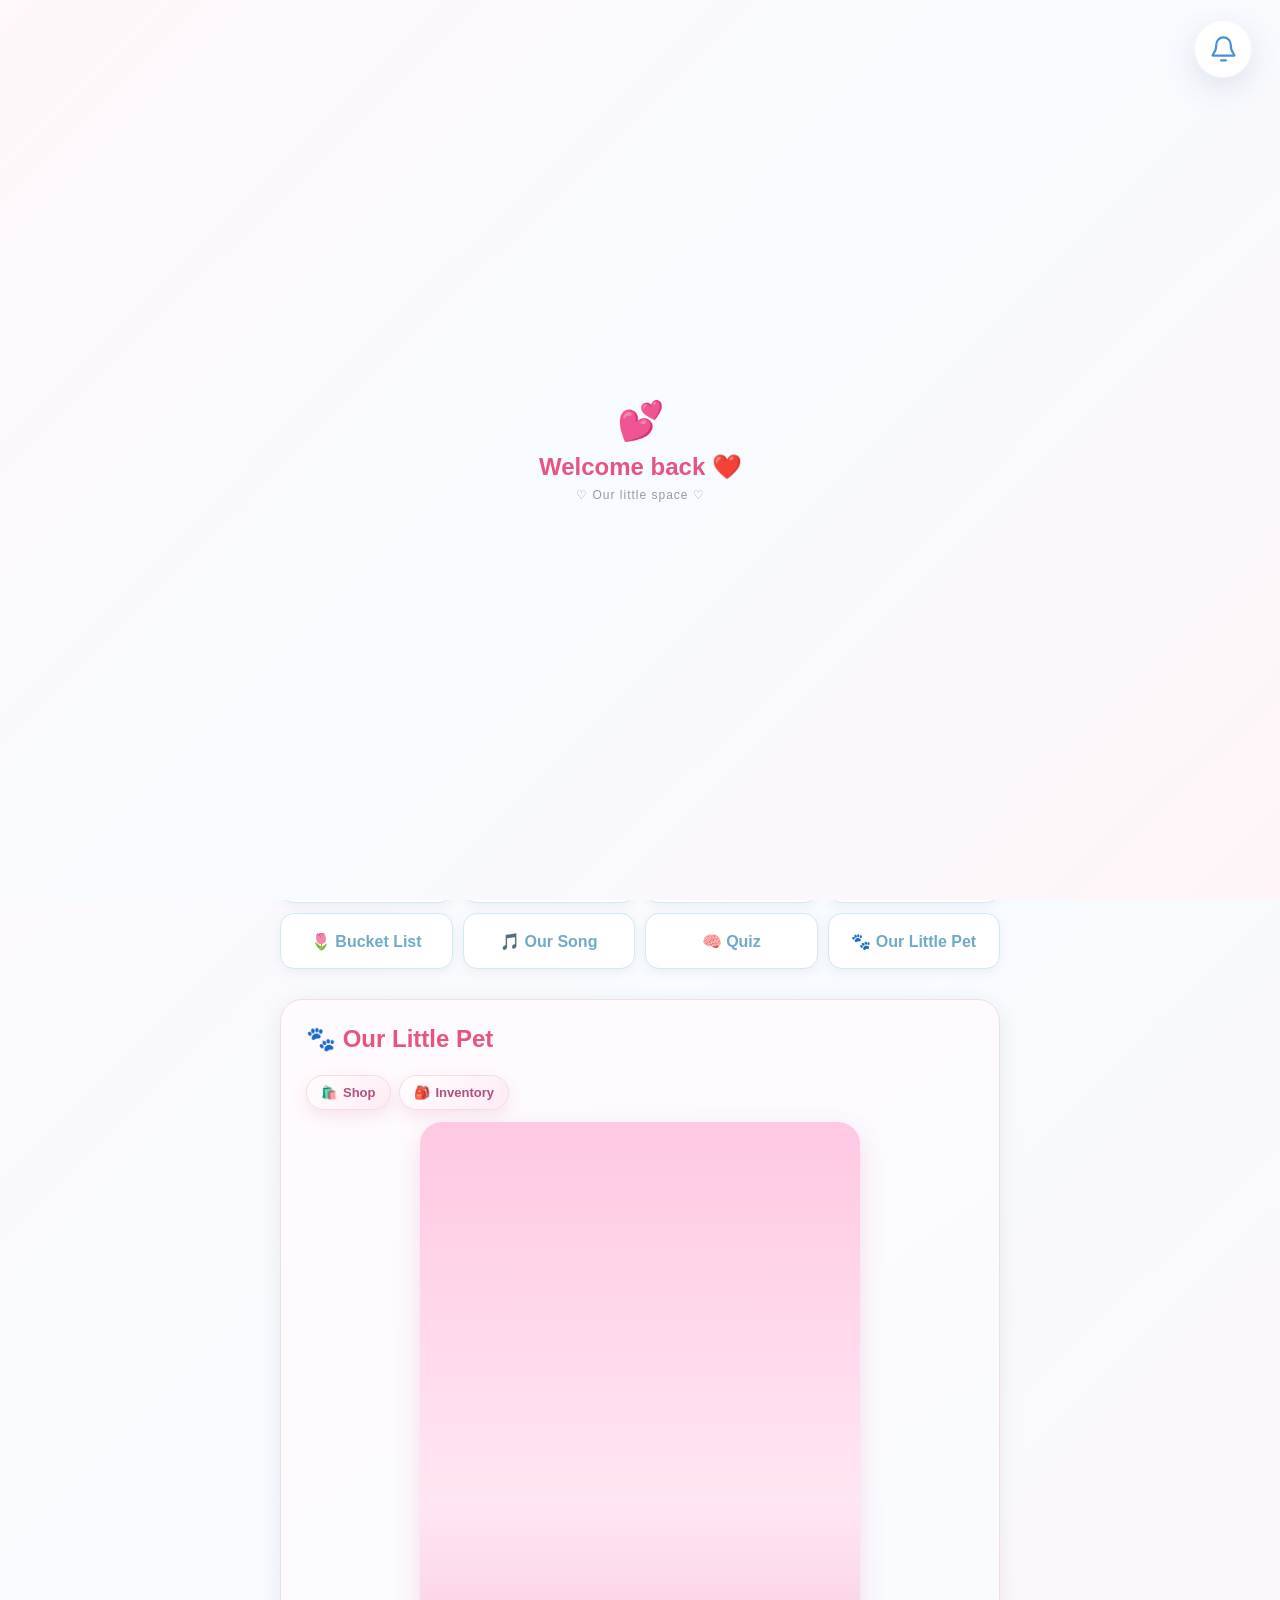
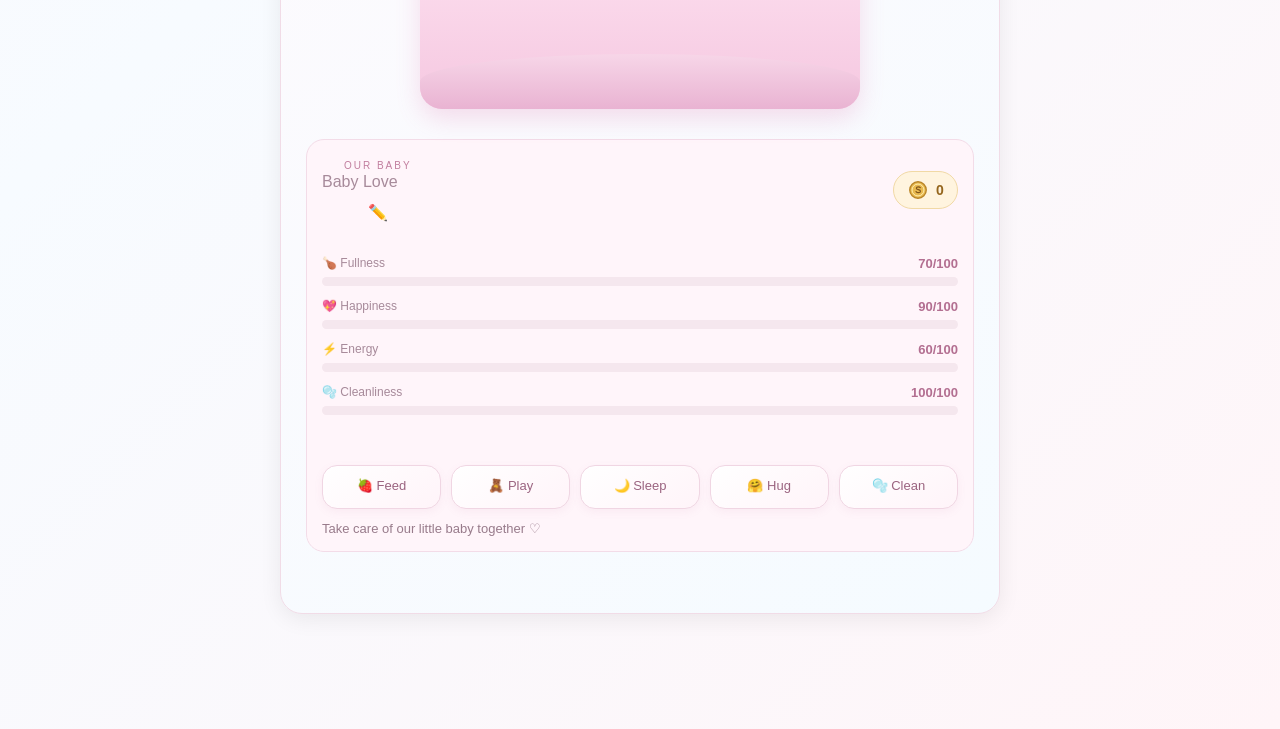
==== index.html @ 90c7ed08 "Update index.html" ====
<!DOCTYPE html>
<html lang="en">

<head>

    <meta charset="UTF-8">

    <meta name="viewport"fv
        
          content="width=device-width, initial-scale=1.0">

    <title>Our Space ❤️</title>

    <link rel="stylesheet" href="style.css">

    <script type="importmap">
{
    "imports": {
        "three": "https://cdn.jsdelivr.net/npm/three@0.160.0/build/three.module.js"
    }
}
</script>




</head>

<body>
    
    <!-- WELCOME ANIMATION -->
<div id="welcomeScreen" class="welcome-screen">
    <div class="welcome-message">
        <div class="welcome-heart">💕</div>
        <div id="welcomeUser">Welcome back ❤️</div>
        <div class="welcome-line">♡ Our little space ♡</div>
    </div>
</div>

    <!-- =========================
     NOTIFICATION
========================= -->

<div class="notification-container">

    <button
        type="button"
        class="notification-button"
        id="notificationBtn"
        onclick="toggleNotification(event)"
        title="Notifications"
        aria-label="Notifications"
    >
       <span class="notification-bell">
    <svg viewBox="0 0 24 24" aria-hidden="true">
        <path d="M18 8a6 6 0 0 0-12 0c0 7-3 7-3 9h18c0-2-3-2-3-9"></path>
        <path d="M10 21h4"></path>
    </svg>
</span>

        <span
            id="notificationBadge"
            class="notification-badge"
            style="display:none;"
        >
            0
        </span>
    </button>

    <div
        id="notificationDropdown"
        class="notification-dropdown"
    >

        <div class="notification-header">

            <div class="notification-header-left">

               <div class="notification-header-icon">
    <svg viewBox="0 0 24 24" aria-hidden="true">
        <path d="M18 8a6 6 0 0 0-12 0c0 7-3 7-3 9h18c0-2-3-2-3-9"></path>
        <path d="M10 21h4"></path>
    </svg>
</div>

                <div>
                    <h4>Notifications</h4>
                    <small id="notificationCount">
                        No unread notifications
                    </small>
                </div>

            </div>

           <button
                type="button"
                class="mark-all-btn"
                onclick="clearFirebaseNotifications(event)"
            >
                Clear messages
            </button>

        </div>

        <div
            id="notificationBody"
            class="notification-body"
        >
            <div class="notification-empty">
                <div class="notification-empty-icon">💕</div>
                <strong>No new notifications</strong>
            </div>
        </div>

    </div>

</div>

<div class="container">

    <!-- =========================
         HERO
    ========================== -->

    <div class="hero" id="home-section">

        <p class="small-title">
            WELCOME TO
        </p>

        <h1>
            💕 Our Space
        </h1>

        <p class="couple-name">
            Zulkarnain 🩵🩷 Nur Hazirah
        </p>

        <p class="since">
            Together since 17 July 2021
        </p>


        <!-- TOGETHER TIME -->

        <div class="together-card">

            <p class="together-title">
                🩵 Together for 🩷
            </p>

            <div class="together-count">

                <div class="together-box">

                    <strong id="togetherYears">
                        0
                    </strong>

                    <span>
                        Years
                    </span>

                </div>


                <div class="together-box">

                    <strong id="togetherDays">
                        0
                    </strong>

                    <span>
                        Days
                    </span>

                </div>

            </div>

        </div>


        <!-- COUNTDOWN -->

        <div class="anniversary">

            <p>
                💕 Next Anniversary
            </p>

            <div id="countdown">

                <div class="countdown-box">

                    <strong id="days">
                        0
                    </strong>

                    <span>
                        Days
                    </span>

                </div>


                <div class="countdown-box">

                    <strong id="hours">
                        0
                    </strong>

                    <span>
                        Hours
                    </span>

                </div>


                <div class="countdown-box">

                    <strong id="minutes">
                        0
                    </strong>

                    <span>
                        Minutes
                    </span>

                </div>


                <div class="countdown-box">

                    <strong id="seconds">
                        0
                    </strong>

                    <span>
                        Seconds
                    </span>

                </div>

            </div>

        </div>

       <!-- BIRTHDAY COUNTDOWN -->
<div class="birthday-countdown">

    <div class="birthday-heading">
        <div class="birthday-decoration">
            💕 ── 💗 ── 💕
        </div>

        <h2>🎂 Birthday Countdown</h2>
        <p>Two special people, two special dates ♡</p>
    </div>


    <!-- NUR HAZIRAH -->
    <div class="birthday-person birthday-hazirah">

        <div class="birthday-decoration-side left">
            💕
        </div>

        <div class="birthday-image">
            <img src="zirah.jpeg" alt="Birthday">
        </div>

        <div class="birthday-info">
            <div class="birthday-name">
                Nur Hazirah
            </div>

            <div class="birthday-date">
                27 February
            </div>

            <div class="birthday-next">
                ───── ✦ Next Birthday ✦ ─────
            </div>
        </div>

        <div class="birthday-count">

            <div class="birthday-box">
                <strong id="hazirahBirthdayDays">0</strong>
                <span>Days</span>
            </div>

            <div class="birthday-box">
                <strong id="hazirahBirthdayHours">0</strong>
                <span>Hours</span>
            </div>

            <div class="birthday-box">
                <strong id="hazirahBirthdayMinutes">0</strong>
                <span>Minutes</span>
            </div>

            <div class="birthday-box">
                <strong id="hazirahBirthdaySeconds">0</strong>
                <span>Seconds</span>
            </div>

        </div>

        <div class="birthday-decoration-side right">
            💕
        </div>

    </div>


    <!-- ZULKARNAIN -->
    <div class="birthday-person birthday-zulkarnain">

        <div class="birthday-decoration-side left">
            💙
        </div>

        <div class="birthday-image">
            <img src="zul.jpeg" alt="Birthday">
        </div>

        <div class="birthday-info">
            <div class="birthday-name">
                Zulkarnain
            </div>

            <div class="birthday-date">
                9 September
            </div>

            <div class="birthday-next">
                ───── ✦ Next Birthday ✦ ─────
            </div>
        </div>

        <div class="birthday-count">

            <div class="birthday-box">
                <strong id="zulkarnainBirthdayDays">0</strong>
                <span>Days</span>
            </div>

            <div class="birthday-box">
                <strong id="zulkarnainBirthdayHours">0</strong>
                <span>Hours</span>
            </div>

            <div class="birthday-box">
                <strong id="zulkarnainBirthdayMinutes">0</strong>
                <span>Minutes</span>
            </div>

            <div class="birthday-box">
                <strong id="zulkarnainBirthdaySeconds">0</strong>
                <span>Seconds</span>
            </div>

        </div>

        <div class="birthday-decoration-side right">
            💙
        </div>

    </div>

</div>

<!-- =========================
     LOGOUT
========================== -->
<div class="logout-area">
    <button type="button" class="logout-btn" onclick="logout()">
        🚪 Logout
    </button>
</div>
        <!-- =========================
     SECTION MENU
========================== -->

<div class="section-navigation">

    <button type="button" onclick="showSection('notes-section')">
        📝 Notes
    </button>

    <button type="button" onclick="showSection('gallery-section')">
        📸 Gallery
    </button>

    <button type="button" onclick="showSection('calendar-section')">
        📅 Our Calendar
    </button>

    <button type="button" onclick="showSection('messages-section')">
        💬 Secret
    </button>

    <button type="button" onclick="showSection('bucket-section')">
        🌷 Bucket List
    </button>

    <button type="button" onclick="showSection('song-section')">
        🎵 Our Song
    </button>

    <button type="button" onclick="showSection('quiz-section')">
        🧠 Quiz
    </button>

    
<button type="button" onclick="showSection('pet-section')">
    🐾 Our Little Pet
</button>


</div>

<!-- =========================
     BIRTHDAY SURPRISE MODAL
========================== -->
<div id="birthdaySurpriseModal" class="birthday-surprise-modal" aria-hidden="true">
    <div class="birthday-surprise-overlay" onclick="closeBirthdaySurprise()"></div>

    <div class="birthday-surprise-card">
        <button class="birthday-surprise-close" onclick="closeBirthdaySurprise()">✕</button>

        <div class="surprise-confetti" aria-hidden="true">
            🎉 💕 ✨ 🎂 ✨ 💕 🎉
        </div>

        <div id="surpriseEmoji" class="surprise-emoji">🎂</div>
        <div id="surpriseSmallText" class="surprise-small-text">A little surprise just for you ♡</div>
        <h2 id="surpriseTitle">Happy Birthday! ❤️</h2>
        <img id="surpriseImage" class="surprise-image" src="" alt="Birthday surprise">
        <p id="surpriseMessage" class="surprise-message"></p>

        <div class="surprise-divider">♡ ───────── ♡</div>

        <p id="surpriseEnding" class="surprise-ending">With love, from Our Space 🩷🩵</p>

        <button class="surprise-close-btn" onclick="closeBirthdaySurprise()">💗 Keep this moment</button>
    </div>
</div>
    <!-- =========================
         NOTES
    ========================== -->

    <section id="notes-section">

        <div class="section-card">

            <h2>
                📝 Our Notes
            </h2>

            <p class="notes-subtitle">
                Little thoughts, reminders, and sweet messages for us ❤️
            </p>

            <div id="notes"></div>


            <div class="note-form">

                <input
                    type="text"
                    id="title"
                    placeholder="Note title..."
                >


                <textarea
                    id="content"
                    placeholder="Write something..."
                ></textarea>


                <button
                    onclick="addNote()"
                >
                    💌 Add Note
                </button>

            </div>

        </div>

    </section>


    <!-- =========================
         GALLERY
    ========================== -->

    <section id="gallery-section">

        <div class="section-card gallery-section-card">

            <div class="gallery-heading">

                <div>

                    <h2>
                        📸 Our Gallery
                    </h2>

                    <p>
                        Little moments that belong to us 🩷🩵
                    </p>

                </div>


                <div class="gallery-heart">
                    🩷
                </div>

            </div>


            <!-- UPLOAD -->

            <div class="upload-card">

                <div class="upload-icon">
                    📷
                </div>


                <div class="upload-text">

                    <h3>
                        Add a new memory
                    </h3>

                    <p>
                        Keep your favourite moments here ❤️
                    </p>

                </div>


                <input
                    type="file"
                    id="imageInput"
                    accept="image/*"
                >


                <input
                    type="text"
                    id="caption"
                    placeholder="Write a caption for this memory..."
                    maxlength="200"
                >


                <button
                    onclick="uploadImage()"
                    class="upload-btn"
                >
                    📸 Add to Our Gallery
                </button>

            </div>


            <!-- GALLERY -->

            <div id="gallery">

                <p class="gallery-loading">
                    Loading our memories... 💕
                </p>

            </div>

        </div>

    </section>


    <!-- =========================
         LIGHTBOX
    ========================== -->

    <div id="lightbox" class="lightbox">

        <div
            class="lightbox-overlay"
            onclick="closeLightbox()"
        >
        </div>


        <div class="lightbox-content">

            <button
                class="lightbox-close"
                onclick="closeLightbox()"
            >
                ✕
            </button>


            <img
                id="lightboxImage"
                src=""
                alt="Memory"
            >


            <div class="lightbox-info">

                <h3 id="lightboxCaption">
                    Our Memory ❤️
                </h3>

                <p id="lightboxDate">
                </p>

            </div>

        </div>

    </div>


    <!-- =========================
         OUR CALENDAR
    ========================== -->

    <section id="calendar-section">

        <div class="section-card calendar-section-card">

            <div class="calendar-heading">
                <div>
                    <h2>📅 Our Calendar</h2>
                    <p>Our special dates and little moments together 🩷🩵</p>
                </div>
                <div class="calendar-heart">💕</div>
            </div>

            <div class="calendar-top">
                <button type="button" class="calendar-nav-btn" onclick="changeCalendarMonth(-1)">‹</button>
                <div>
                    <h3 id="calendarMonthTitle">Month Year</h3>
                    <button type="button" class="calendar-today-btn" onclick="goToCalendarToday()">Today</button>
                </div>
                <button type="button" class="calendar-nav-btn" onclick="changeCalendarMonth(1)">›</button>
            </div>

            <div class="calendar-weekdays">
                <div>Sun</div>
                <div>Mon</div>
                <div>Tue</div>
                <div>Wed</div>
                <div>Thu</div>
                <div>Fri</div>
                <div>Sat</div>
            </div>

            <div id="calendarGrid" class="calendar-grid">
                <p class="calendar-loading">Loading our calendar... 💕</p>
            </div>

            <div class="calendar-legend">
                <span>💗 Special date</span>
                <span>🎂 Birthday</span>
                <span>💕 Our moment</span>
            </div>

            <div class="calendar-form">
                <div class="calendar-form-title">✨ Add a special date</div>

                <input type="date" id="calendarDate">

                <input
                    type="text"
                    id="calendarTitle"
                    placeholder="Event title..."
                    maxlength="100"
                >

                <textarea
                    id="calendarDescription"
                    placeholder="Write something about this day..."
                    maxlength="500"
                ></textarea>

                <select id="calendarIcon">
                    <option value="❤️">❤️ Love</option>
                    <option value="💕">💕 Special</option>
                    <option value="🥰">🥰 Cute</option>
                    <option value="📸">📸 Photo</option>
                    <option value="🎂">🎂 Birthday</option>
                    <option value="🎉">🎉 Celebration</option>
                    <option value="✈️">✈️ Travel</option>
                    <option value="💍">💍 Milestone</option>
                </select>

                <button
                    type="button"
                    class="calendar-add-btn"
                    onclick="addCalendarEvent()"
                >
                    + Add to Our Calendar 💗
                </button>
            </div>

            <div id="calendarEvents" class="calendar-events">
                <p class="calendar-loading">Loading our special dates... 💕</p>
            </div>

        </div>

    </section>

    <!-- =========================
     BUCKET LIST
========================= -->

<section id="bucket-section">

    <div class="section-card bucket-section-card">

        <div class="bucket-heading">

            <div>
                <h2>🌷 Our Bucket List</h2>

                <p>
                    Things we want to do together 🩷🩵
                </p>
            </div>

            <div class="bucket-heart">
                🌷
            </div>

        </div>


        <!-- PROGRESS -->

        <div class="bucket-progress-card">

            <div class="bucket-progress-top">

                <span>
                    💕 Our little dreams
                </span>

                <strong id="bucketProgressText">
                    0 / 0 completed
                </strong>

            </div>

            <div class="bucket-progress">

                <div
                    id="bucketProgressBar"
                    class="bucket-progress-bar"
                ></div>

            </div>

        </div>


        <!-- ADD BUCKET -->

        <div class="bucket-form">

            <input
                type="text"
                id="bucketTitle"
                placeholder="What do we want to do together? 💕"
                maxlength="150"
            >

            <button
                type="button"
                class="bucket-add-btn"
                onclick="addBucketItem()"
            >
                + Add to Our Bucket List 🌷
            </button>

        </div>


        <!-- BUCKET ITEMS -->

        <div id="bucketList">

            <p class="bucket-loading">
                Loading our dreams... 💕
            </p>

        </div>

    </div>

</section>

    <!-- =========================
     OUR SONG
========================= -->

<section id="song-section">

    <div class="section-card song-section-card">

        <div class="song-heading">

            <div>
                <h2>🎵 Our Song</h2>

                <p>
                    The soundtrack of us 🩷🩵
                </p>
            </div>

            <div class="song-heart">
                🎵
            </div>

        </div>


        <!-- ADD SONG -->

        <div class="song-form">

            <input
                type="text"
                id="songTitle"
                placeholder="Song title..."
                maxlength="100"
            >

            <input
                type="text"
                id="songArtist"
                placeholder="Artist..."
                maxlength="100"
            >

            <input
                type="text"
                id="songURL"
                placeholder="Paste YouTube link here..."
            >

            <button
                type="button"
                class="song-add-btn"
                onclick="addOurSong()"
            >
                + Add to Our Songs 🎵
            </button>

        </div>


        <!-- SONG LIST -->

        <div id="songList">

            <p class="song-loading">
                Loading our songs... 🎵💕
            </p>

        </div>

    </div>

</section>

        <!-- =========================
     HOW WELL DO YOU KNOW YOUR PARTNER?
========================== -->

<section id="quiz-section">
    <div class="section-card quiz-section-card">
        <div class="quiz-heading">
            <div>
                <h2>🧠 How Well Do You Know Your Partner?</h2>
                <p>Let’s see how well you know each other 💗</p>
            </div>
            <div class="quiz-heart">💕</div>
        </div>
        <div id="quizContent">
            <div class="quiz-intro">
                <div class="quiz-big-emoji">🧠💗</div>
                <h3>How well do you know your partner?</h3>
                <p id="quizPartnerText">Let’s see how well you know them. 🥹</p>
                <button type="button" id="setAnswersBtn" onclick="startQuizSetup()">📝 Set My Questions</button>
                <button type="button" id="startQuizBtn" onclick="startQuiz()">🎮 Start Quiz</button>
                <button type="button" id="quizHistoryBtn" onclick="showQuizHistory()">📖 Quiz History</button>
            </div>
        </div>
    </div>
</section>

<!-- =========================
         SECRET MESSAGE
    ========================== -->

    <section id="messages-section">

        <div class="section-card message-section-card">

            <h2>
                💬 Secret Messages
            </h2>


            <p class="message-subtitle">
                A little place just for us ❤️
            </p>
            
            <div id="partnerOnlineStatus" class="partner-online-status">
            <span class="offline-dot"></span> Offline
        </div>


            <div id="secretMessages">

                <p class="loading-message">
                    Loading messages... 💕
                </p>

            </div>




            <div class="message-form">

                <textarea
                    id="secretMessage"
                    placeholder="Write a secret message for your love... ❤️"
                    maxlength="1000"
                ></textarea>


                <button
                    id="sendMessageBtn"
                    onclick="sendSecretMessage()"
                >
                    💌 Send Message
                </button>

            </div>

        </div>

    </section>

        <!-- OUR LITTLE PET 🐾 -->
<section id="pet-section">
    <div class="section-card pet-section-card">

        <div class="pet-heading">
            <div>
                <h2>🐾 Our Little Pet</h2>
            </div>
          <div class="pet-heading-actions">
    <button type="button" class="pet-inv-open" onclick="openPetShop()">
        🛍️ <span>Shop</span>
    </button>
    <button type="button" class="pet-inv-open" onclick="openPetInventory()">
        🎒 <span>Inventory</span>
    </button>
</div>

        

<div class="pet-room-3d">

    <canvas id="pet3DCanvas"></canvas>

   <div id="petSpeech" class="pet-speech"></div>

    <div class="pet-room-floor"></div>

</div>

        <div class="pet-name-row">
            <div>
                <small>OUR BABY</small>
               <div class="pet-name-edit">
    <span id="petNameDisplay">Baby Love</span>
   <button
    type="button"
    onclick="window.renameOurPet()"
    class="pet-edit-btn"
>
    ✏️
</button>
</div>
            </div>

          <div class="pet-coins">

    <span class="pet-coin-icon">
        <svg viewBox="0 0 24 24" aria-hidden="true">
            <circle cx="12" cy="12" r="9"
                fill="#E8B94F" stroke="#B98528"
                stroke-width="1.5"/>
            <circle cx="12" cy="12" r="6.5"
                fill="none" stroke="#FFF1B8"
                stroke-width="1"/>
            <path d="M14.5 9.5c-.5-.7-1.2-1-2.3-1-1.2 0-2 .6-2 1.5 0 2.3 4.5 1 4.5 3.3 0 .9-.9 1.6-2.2 1.6-1 0-2-.4-2.6-1.2"
                fill="none" stroke="#80551B"
                stroke-width="1.3"
                stroke-linecap="round"/>
        </svg>
    </span>

    <strong id="petCoinsDisplay">0</strong>

</div>

        <div class="pet-stats">

            <div class="pet-stat">
                <div>
                    <span>🍗 Fullness</span>
                    <strong id="petHungerText">70/100</strong>
                </div>
                <div class="pet-stat-track">
                    <div id="petHungerBar"
                         class="pet-stat-fill hunger-fill"></div>
                </div>
            </div>

            <div class="pet-stat">
                <div>
                    <span>💖 Happiness</span>
                    <strong id="petHappinessText">90/100</strong>
                </div>
                <div class="pet-stat-track">
                    <div id="petHappinessBar"
                         class="pet-stat-fill happiness-fill"></div>
                </div>
            </div>

            <div class="pet-stat">
                <div>
                    <span>⚡ Energy</span>
                    <strong id="petEnergyText">60/100</strong>
                </div>
                <div class="pet-stat-track">
                    <div id="petEnergyBar"
                         class="pet-stat-fill energy-fill"></div>
                </div>
            </div>

                        <div class="pet-stat">
                <div>
                    <span>🫧 Cleanliness</span>
                    <strong id="petCleanText">100/100</strong>
                </div>
                <div class="pet-stat-track">
                    <div id="petCleanBar"
                         class="pet-stat-fill cleanliness-fill"></div>
                </div>
            </div>

        </div>

        <div class="pet-actions">
            <button onclick="interactWithPet('feed')">
                🍓 Feed
            </button>

            <button onclick="interactWithPet('play')">
                🧸 Play
            </button>

            <button onclick="interactWithPet('sleep')">
                🌙 Sleep
            </button>

            <button onclick="interactWithPet('hug')">
                🤗 Hug
            </button>

            <button onclick="interactWithPet('clean')">
                🫧 Clean
            </button>
        </div>

        <p id="petActionMessage" class="pet-action-message">
            Take care of our little baby together ♡
        </p>

        <!-- PET SHOP + INVENTORY -->
       <section class="pet-store" id="petShopSection" aria-labelledby="petStoreTitle">
    <button type="button" class="pet-inv-close" onclick="closePetShop()" aria-label="Close">✕</button>
            <div class="pet-store-hero">
                <div class="pet-store-kicker">A LITTLE TREAT FOR OUR LITTLE FRIEND</div>
                <div class="pet-store-title-row">
                    <div>
                        <h3 id="petStoreTitle">🛍️ Pet Shop</h3>
                        <p>Choose something cute for our baby ♡</p>
                    </div>
                    <div class="pet-store-wallet" aria-label="Available coins">
                        <span>🪙</span>
                        <strong id="petShopCoins">0</strong>
                        <small>COINS</small>
                    </div>
                </div>
            </div>

            <div class="pet-shop-tabs" role="group" aria-label="Filter pet shop items">
                                <button type="button" class="pet-shop-tab" data-pet-filter="care" onclick="filterPetShop('care', this)">🧼 Care</button>
                <button type="button" class="pet-shop-tab active" data-pet-filter="all" onclick="filterPetShop('all', this)">All items</button>
                <button type="button" class="pet-shop-tab" data-pet-filter="food" onclick="filterPetShop('food', this)">🍓 Food</button>
                <button type="button" class="pet-shop-tab" data-pet-filter="toys" onclick="filterPetShop('toys', this)">🧸 Toys</button>
                <button type="button" class="pet-shop-tab" data-pet-filter="accessories" onclick="filterPetShop('accessories', this)">🎀 Extras</button>
            </div>

            <div class="pet-shop-grid" id="petShopGrid">
                <article class="pet-shop-item" data-category="food">
                    <span class="pet-shop-emoji">🍓</span>
                    <strong>Strawberry Snack</strong>
                    <small>A sweet little snack</small>
                    <span class="pet-item-price">🪙 20</span>
                    <button type="button" onclick="buyPetItem('snack')">Buy</button>
                </article>
                <article class="pet-shop-item" data-category="food">
                    <span class="pet-shop-emoji">🥛</span>
                    <strong>Fresh Milk</strong>
                    <small>A refreshing little drink</small>
                    <span class="pet-item-price">🪙 30</span>
                    <button type="button" onclick="buyPetItem('milk')">Buy</button>
                </article>
                <article class="pet-shop-item" data-category="toys">
                    <span class="pet-shop-emoji">🧸</span>
                    <strong>Teddy Bear</strong>
                    <small>A cuddly little friend</small>
                    <span class="pet-item-price">🪙 50</span>
                    <button type="button" onclick="buyPetItem('teddy')">Buy</button>
                </article>
                <article class="pet-shop-item" data-category="toys">
                    <span class="pet-shop-emoji">⚽</span>
                    <strong>Play Ball</strong>
                    <small>Let's play together!</small>
                    <span class="pet-item-price">🪙 30</span>
                    <button type="button" onclick="buyPetItem('ball')">Buy</button>
                </article>
                <article class="pet-shop-item" data-category="accessories">
                    <span class="pet-shop-emoji">🎀</span>
                    <strong>Pretty Bow</strong>
                    <small>A cute little accessory</small>
                    <span class="pet-item-price">🪙 75</span>
                    <button type="button" onclick="buyPetItem('bow')">Buy</button>
                </article>
                <article class="pet-shop-item" data-category="accessories">
                    <span class="pet-shop-emoji">👑</span>
                    <strong>Little Crown</strong>
                    <small>Our tiny royal baby</small>
                    <span class="pet-item-price">🪙 120</span>
                    <button type="button" onclick="buyPetItem('crown')">Buy</button>
                </article>
                    <article class="pet-shop-item" data-category="care">
                    <span class="pet-shop-emoji">🧼</span>
                    <strong>Bubble Soap</strong>
                    <small>For a squeaky clean bath</small>
                    <span class="pet-item-price">🪙 25</span>
                    <button type="button" onclick="buyPetItem('soap')">Buy</button>
                </article>
            </div>

            <div class="pet-inv-modal" id="petInvModal" onclick="if(event.target===this)closePetInventory()">
    <div class="pet-inv-dialog" role="dialog" aria-modal="true" aria-labelledby="petInvTitle">
        <button type="button" class="pet-inv-close" onclick="closePetInventory()" aria-label="Close">✕</button>

        <div class="pet-inventory-heading">
            <div>
                <h3 id="petInvTitle">🎒 Our Inventory</h3>
                <span>All the little things we own</span>
            </div>
            <span class="pet-inventory-bag">♡ Shared bag</span>
        </div>

        <div id="petInventoryList" class="pet-inventory-list">
            <p class="pet-inventory-empty">Your bag is empty. Visit the Pet Shop! ♡</p>
        </div>
    </div>
</div>
        </section>

    </div>
</section>

</div>


<!-- =========================
     SUPABASE
========================= -->

<script src="https://cdn.jsdelivr.net/npm/@supabase/supabase-js@2"></script>


<script>

const AUTH_SUPABASE_URL =
    "https://ognpydprqxxwjdnophxq.supabase.co";


const AUTH_SUPABASE_KEY =
    "eyJhbGciOiJIUzI1NiIsInR5cCI6IkpXVCJ9.eyJpc3MiOiJzdXBhYmFzZSIsInJlZiI6Im9nbnB5ZHBycXh4d2pkbm9waHhxIiwicm9sZSI6ImFub24iLCJpYXQiOjE3ODcyOTM3NzIsImV4cCI6MjEwMjg2OTc3Mn0.GEboyNWovkJ7U9zXAWtzcQ7iddISbQuoLSirBJfFkrM";


const authClient =
    window.supabase.createClient(
        AUTH_SUPABASE_URL,
        AUTH_SUPABASE_KEY
    );


async function checkLogin() {

    const {
        data,
        error
    } =
        await authClient.auth.getSession();


    if (
        error ||
        !data.session
    ) {

        window.location.href =
            "login.html";

        return;

    }


    const session =
        data.session;


    console.log(
        "Logged in user:",
        session.user
    );


    const savedUsername =
        localStorage.getItem(
            "ourSpaceUsername"
        );


    const welcomeUser =
        document.getElementById(
            "welcomeUser"
        );


    if (
    welcomeUser &&
    savedUsername
) {

    welcomeUser.textContent =
        "Welcome back, " +
        savedUsername +
        " ❤️";

    const welcomeScreen =
        document.getElementById(
            "welcomeScreen"
        );

    if (welcomeScreen) {

        setTimeout(() => {

            welcomeScreen.classList.add(
                "hide"
            );

        }, 1800);

    }

}

}


checkLogin();


async function logout() {

    const {
        error
    } =
        await authClient.auth.signOut();


    if (error) {

        alert(
            "Unable to logout. Please try again."
        );

        return;

    }


    localStorage.removeItem(
        "ourSpaceUsername"
    );


    window.location.href =
        "login.html";

}

</script>

   <!-- =========================
     FIREBASE
========================== -->

<!-- Firebase Compat SDK -->
<script src="https://www.gstatic.com/firebasejs/10.12.2/firebase-app-compat.js"></script>
<script src="https://www.gstatic.com/firebasejs/10.12.2/firebase-firestore-compat.js"></script>

<script>
    const firebaseConfig = {
        apiKey: "AIzaSyCJjqBOQlNx5qu2PsauYIZgz2Hh5t4KiYQ",
        authDomain: "our-space-67a1a.firebaseapp.com",
        projectId: "our-space-67a1a",
        storageBucket: "our-space-67a1a.firebasestorage.app",
        messagingSenderId: "383573186785",
        appId: "1:383573186785:web:33909f360ba714f10d7fa0",
        measurementId: "G-KKLVZGNZQC"
    };

    try {

        if (!firebase.apps.length) {
            firebase.initializeApp(firebaseConfig);
        }

        const db = firebase.firestore();
        window.firestoreDB = db;

        window.firebaseApp =
            firebase.app();

        /*
         * Wrapper Firebase untuk script.js
         * Supaya script.js boleh guna fungsi
         * modular-style tanpa tukar code lain.
         */
        window.firebaseFns = {

            collection:
                function(db, collectionName) {
                    return db.collection(
                        collectionName
                    );
                },

            addDoc:
                function(collectionRef, data) {
                    return collectionRef.add(
                        data
                    );
                },

            getDocs:
                function(queryRef) {
                    return queryRef.get();
                },

            doc:
                function(db, collectionName, docId) {
                    return db
                        .collection(collectionName)
                        .doc(docId);
                },

            updateDoc:
                function(docRef, data) {
                    return docRef.update(
                        data
                    );
                },

            onSnapshot:
                function(queryRef, callback) {
                    return queryRef.onSnapshot(
                        callback
                    );
                },

            serverTimestamp:
                function() {
                    return firebase.firestore
                        .FieldValue
                        .serverTimestamp();
                }

        };

        console.log(
            "Firebase connected successfully ❤️"
        );

    } catch (error) {

        console.error(
            "Firebase initialization error:",
            error
        );

    }
</script>

<!-- Main JavaScript -->
<script src="./script.js"></script>

<script type="module">
import * as THREE from "three";

import { GLTFLoader } from
"https://cdn.jsdelivr.net/npm/three@0.160.0/examples/jsm/loaders/GLTFLoader.js";

const canvas = document.getElementById("pet3DCanvas");

const scene = new THREE.Scene();
scene.background = new THREE.Color("#ffd9ec");

// Start with a safe aspect ratio because this section is hidden on page load.
const camera = new THREE.PerspectiveCamera(
    50,
    1,
    0.1,
    100
);

camera.position.set(0, 2, 5);

const renderer = new THREE.WebGLRenderer({
    canvas: canvas,
    antialias: true,
    alpha: true
});

// The pet section starts hidden, so use a safe initial drawing size.
// resizePet3D() will set the real size as soon as the section is shown.
renderer.setPixelRatio(Math.min(window.devicePixelRatio, 2));
renderer.setSize(1, 1, false);

scene.add(
    new THREE.HemisphereLight(0xffffff, 0xffb6d9, 3)
);

const mainLight = new THREE.DirectionalLight(0xffffff, 3);
mainLight.position.set(3, 5, 5);
scene.add(mainLight);


/* =========================
   🩷 OUR LITTLE PASTEL ROOM
========================= */

// Materials
const pinkWall = new THREE.MeshStandardMaterial({
    color: "#e89abb",
    roughness: 0.9
});

const creamFloor = new THREE.MeshStandardMaterial({
    color: "#f5dfc5",
    roughness: 0.9
});

const whiteMaterial = new THREE.MeshStandardMaterial({
    color: "#fff4e6",
    roughness: 0.8
});

const pinkMaterial = new THREE.MeshStandardMaterial({
    color: "#e879a9",
    roughness: 0.8
});

const woodMaterial = new THREE.MeshStandardMaterial({
    color: "#b98255",
    roughness: 0.8
});

// Helper function
function createRoomBox(
    width,
    height,
    depth,
    material,
    x,
    y,
    z
) {
    const geometry = new THREE.BoxGeometry(
        width,
        height,
        depth
    );

    const object = new THREE.Mesh(
        geometry,
        material
    );

    object.position.set(x, y, z);
    scene.add(object);

    return object;
}

// FLOOR
const roomFloor = new THREE.Mesh(
    new THREE.PlaneGeometry(10, 10),
    creamFloor
);

roomFloor.rotation.x = -Math.PI / 2;
roomFloor.position.y = -0.5;
scene.add(roomFloor);

// BACK WALL
createRoomBox(
    10, 5, 0.2,
    pinkWall,
    0, 2, -2.5
);

// LEFT WALL
createRoomBox(
    0.2, 5, 10,
    pinkWall,
    -5, 2, 2.5
);

// RIGHT WALL
createRoomBox(
    0.2, 5, 10,
    pinkWall,
    5, 2, 2.5
);

    const windowFrameMaterial = new THREE.MeshStandardMaterial({
    color: "#ffb3d4",
    roughness: 0.8
});
    
// WINDOW FRAME
createRoomBox(
    2.4, 1.8, 0.15,
    whiteMaterial,
    0, 2.6, -2.35
);

// WINDOW GLASS
const windowGlass = new THREE.Mesh(
    new THREE.PlaneGeometry(2.1, 1.5),
    new THREE.MeshStandardMaterial({
        color: "#6fb8e8",
        emissive: "#3f9ad6",
        emissiveIntensity: 0.1
    })
);

windowGlass.position.set(0, 2.6, -2.25);
scene.add(windowGlass);

// WINDOW CROSS
createRoomBox(
    0.08, 1.5, 0.05,
    whiteMaterial,
    0, 2.6, -2.2
);

createRoomBox(
    2.1, 0.08, 0.05,
    whiteMaterial,
    0, 2.6, -2.2
);

    // WINDOW CROSS
createRoomBox(
    0.08, 1.5, 0.05,
    windowFrameMaterial,   // ← tukar sini
    0, 2.6, -2.2
);

createRoomBox(
    2.1, 0.08, 0.05,
    windowFrameMaterial,   // ← tukar sini
    0, 2.6, -2.2
);

// CURTAINS
createRoomBox(
    0.35, 2.2, 0.2,
    pinkMaterial,
    -1.35, 2.5, -2.1
);

createRoomBox(
    0.35, 2.2, 0.2,
    pinkMaterial,
    1.35, 2.5, -2.1
);
    
const bedMaterial = new THREE.MeshStandardMaterial({
    color: "#c78ba9",
    roughness: 0.8
});
    
// BED
createRoomBox(
    2.4, 0.35, 1.8,
    bedMaterial,
    2.5, -0.1, -1
);

// BED LEGS
createRoomBox(
    0.2, 0.5, 0.2,
    woodMaterial,
    1.5, -0.35, -1.6
);

createRoomBox(
    0.2, 0.5, 0.2,
    woodMaterial,
    3.5, -0.35, -1.6
);

createRoomBox(
    0.2, 0.5, 0.2,
    woodMaterial,
    1.5, -0.35, -0.4
);

createRoomBox(
    0.2, 0.5, 0.2,
    woodMaterial,
    3.5, -0.35, -0.4
);

// PILLOW
createRoomBox(
    0.8, 0.2, 0.5,
    pinkMaterial,
    2.5, 0.15, -1.6
);

// BLANKET
createRoomBox(
    1.5, 0.15, 1,
    pinkMaterial,
    2.5, 0.15, -0.8
);

// CARPET
const carpet = new THREE.Mesh(
    new THREE.CircleGeometry(1.5, 64),
    new THREE.MeshStandardMaterial({
        color: "#ffc9df",
        roughness: 1
    })
);

carpet.rotation.x = -Math.PI / 2;
carpet.position.set(-0.5, -0.48, 0.5);
scene.add(carpet);

// SIDE TABLE
createRoomBox(
    0.8, 0.7, 0.8,
    woodMaterial,
    -2.5, -0.15, -1
);

// TABLE TOP
createRoomBox(
    1, 0.15, 1,
    whiteMaterial,
    -2.5, 0.25, -1
);

// LAMP BASE
createRoomBox(
    0.25, 0.3, 0.25,
    pinkMaterial,
    -2.5, 0.45, -1
);

// LAMP SHADE
createRoomBox(
    0.5, 0.35, 0.5,
    pinkMaterial,
    -2.5, 0.75, -1
);

// DECORATIVE PLANT POT
createRoomBox(
    0.5, 0.5, 0.5,
    woodMaterial,
    -3.5, -0.25, -1.5
);

// PLANT LEAVES
const plantLeaves = new THREE.Mesh(
    new THREE.SphereGeometry(0.45, 16, 16),
    new THREE.MeshStandardMaterial({
        color: "#a8d5a2"
    })
);

plantLeaves.position.set(-3.5, 0.35, -1.5);
scene.add(plantLeaves);

// LIGHTING
const roomLight = new THREE.PointLight(
    "#ffd6e8",
    15,
    15
);

roomLight.position.set(0, 3.5, 1);
scene.add(roomLight);

// CAMERA
camera.position.set(0, 3.5, 11);
camera.lookAt(0, 1.2, -0.5);

    
/* =========================================
   3D PET TOYS - BALL & TEDDY
========================================= */

let activePetToys = [];
let petToyStartTime = 0;
let petToyAnimationActive = false;

window.showPetToy3D = function (toyType) {

    // Clear previous toys
    activePetToys.forEach(obj => scene.remove(obj));
    activePetToys = [];

    const toyGroup = new THREE.Group();
    scene.add(toyGroup);
    activePetToys.push(toyGroup);

    petToyStartTime = performance.now();
    petToyAnimationActive = true;

    const brown = new THREE.MeshStandardMaterial({
        color: 0x9b603d,
        roughness: 0.85
    });

    const cream = new THREE.MeshStandardMaterial({
        color: 0xf3d7b2,
        roughness: 0.85
    });

    const black = new THREE.MeshStandardMaterial({
        color: 0x251810
    });

    const pink = new THREE.MeshStandardMaterial({
        color: 0xff6fa8,
        emissive: 0xff174f,
        emissiveIntensity: 0.25
    });

    // =====================================
    // 3D BALL
    // =====================================

    const ballGroup = new THREE.Group();

    const ball = new THREE.Mesh(
        new THREE.SphereGeometry(0.24, 32, 32),
        new THREE.MeshStandardMaterial({
            color: 0xff69a4,
            roughness: 0.45
        })
    );

    ballGroup.add(ball);

    // Yellow decorative stripes
    for (let i = 0; i < 3; i++) {

        const stripe = new THREE.Mesh(
            new THREE.TorusGeometry(0.24, 0.025, 12, 32),
            new THREE.MeshStandardMaterial({
                color: 0xffe66d
            })
        );

        stripe.rotation.set(
            i * Math.PI / 3,
            i * Math.PI / 3,
            0
        );

        ballGroup.add(stripe);
    }

    toyGroup.add(ballGroup);

    // =====================================
    // 3D TEDDY BEAR
    // =====================================

    const teddy = new THREE.Group();

    function teddySphere(
        radius,
        material,
        x,
        y,
        z
    ) {

        const mesh = new THREE.Mesh(
            new THREE.SphereGeometry(radius, 24, 24),
            material
        );

        mesh.position.set(x, y, z);

        teddy.add(mesh);

        return mesh;
    }

    // Body
    teddySphere(0.22, brown, 0, 0.23, 0);

    // Head
    teddySphere(0.18, brown, 0, 0.53, 0);

    // Ears
    teddySphere(0.075, brown, -0.14, 0.67, 0);
    teddySphere(0.075, brown, 0.14, 0.67, 0);

    // Inner ears
    teddySphere(0.04, cream, -0.14, 0.67, 0.055);
    teddySphere(0.04, cream, 0.14, 0.67, 0.055);

    // Muzzle
    teddySphere(0.09, cream, 0, 0.47, 0.13);

    // Nose
    teddySphere(0.025, black, 0, 0.50, 0.21);

    // Eyes
    teddySphere(0.02, black, -0.065, 0.56, 0.15);
    teddySphere(0.02, black, 0.065, 0.56, 0.15);

    // Arms
    teddySphere(0.10, brown, -0.22, 0.29, 0);
    teddySphere(0.10, brown, 0.22, 0.29, 0);

    // Legs
    teddySphere(0.11, brown, -0.12, 0.06, 0.03);
    teddySphere(0.11, brown, 0.12, 0.06, 0.03);

    toyGroup.add(teddy);

    // =====================================
    // HEARTS
    // =====================================

    const hearts = [];

    for (let i = 0; i < 3; i++) {

        const heartShape = new THREE.Shape();

        heartShape.moveTo(0, 0);

        heartShape.bezierCurveTo(
            -0.15, 0.15,
            -0.18, 0.3,
            0, 0.35
        );

        heartShape.bezierCurveTo(
            0.18, 0.3,
            0.15, 0.15,
            0, 0
        );

        const heart = new THREE.Mesh(
            new THREE.ShapeGeometry(heartShape),
            pink
        );

        heart.scale.setScalar(0.4);

        heart.position.set(
            i * 0.2 - 0.2,
            0.9 + i * 0.15,
            0.15
        );

        teddy.add(heart);

        hearts.push(heart);
    }

    // =====================================
    // POSITION IN ROOM
    // =====================================

    // Teddy beside cat
    teddy.position.set(0.9, -0.5, 0.3);

    // Ball near cat
    ballGroup.position.set(-0.7, 0, 0.3);

    // Save references for animation
    toyGroup.userData.ball = ballGroup;
    toyGroup.userData.teddy = teddy;
    toyGroup.userData.hearts = hearts;
};

// =========================================
// UPDATE TOY ANIMATION
// =========================================

window.updatePetToy3D = function () {

    if (!petToyAnimationActive) return;

    const elapsed =
        (performance.now() - petToyStartTime) / 1000;

    // Remove toys after 8 seconds
    if (elapsed >= 8) {

        activePetToys.forEach(obj => {
            scene.remove(obj);
        });

        activePetToys = [];
        petToyAnimationActive = false;

        return;
    }

    activePetToys.forEach(toyGroup => {

        const ball = toyGroup.userData.ball;
        const teddy = toyGroup.userData.teddy;
        const hearts = toyGroup.userData.hearts;

        if (!ball || !teddy) return;

        // Ball bouncing around cat
        ball.position.x =
            Math.sin(elapsed * 3) * 1.1 - 0.7;

        ball.position.z =
            Math.cos(elapsed * 2) * 0.8;

        ball.position.y =
            Math.abs(Math.sin(elapsed * 5)) * 0.65;

        ball.rotation.x += 0.08;
        ball.rotation.z += 0.10;

        // Teddy gentle movement
        teddy.rotation.y =
            Math.sin(elapsed * 2) * 0.12;

        teddy.position.y =
            -0.5 + Math.sin(elapsed * 2) * 0.03;

        // Floating hearts
        hearts.forEach((heart, index) => {

            heart.position.y =
                0.9 + index * 0.15 +
                Math.sin(elapsed * 2 + index) * 0.15;

        });

    });
};


// LOAD CAT MODEL
const loader = new GLTFLoader();

let petModel = null;
let petMixer = null;
let petActions = {};
let currentAction = null;

loader.load(
    "./animal_cat.glb",

    function(gltf) {
        petModel = gltf.scene;

        // Calculate model size
        const box = new THREE.Box3().setFromObject(petModel);
        const size = box.getSize(new THREE.Vector3());
        const center = box.getCenter(new THREE.Vector3());

        // Center the model
        petModel.position.sub(center);

        // Automatically adjust model scale
        const maxDimension = Math.max(size.x, size.y, size.z);

        if (maxDimension > 0) {
            const scale = 0.9 / maxDimension;
            petModel.scale.setScalar(scale);
        }

        // Place model in scene
        petModel.position.y = 0;
        petModel.position.z += 2.2;   // ← kucing ke depan

        scene.add(petModel);

        // Adjust camera
      camera.position.set(0, 2.5, 8);
        camera.lookAt(0, 1, 0);

        // Load animations
        if (gltf.animations.length > 0) {
            petMixer = new THREE.AnimationMixer(petModel);

            gltf.animations.forEach(function(clip) {
                petActions[clip.name.toLowerCase()] =
                    petMixer.clipAction(clip);
            });

            playPetAnimation("idle");
        }

        console.log("3D Cat Loaded! 🐱");
        console.log("Model size:", size);
    },

    undefined,

    function(error) {
        console.error("Cat model loading error:", error);
    }
);

// ANIMATION
window.playPetAnimation = function(animationName) {
    if (!petMixer) return;

    const name = animationName.toLowerCase();

    let action = petActions[name];

    if (!action) {
        action = Object.entries(petActions).find(
            ([key]) => key.includes(name)
        )?.[1];
    }

    if (!action) {
        console.log("Animation not found:", animationName);
        return;
    }

    if (currentAction) {
        currentAction.fadeOut(0.2);
    }

    action.reset();
    action.fadeIn(0.2);
    action.play();

    currentAction = action;
};

    /* =========================================
   🌙 NIGHT MODE + ZZZ BILA PET TIDUR
========================================= */

const PET_SLEEP_DURATION = 12000; // berapa lama pet tidur (ms)

const hemiLight = scene.children.find(o => o.isHemisphereLight);

// ---- Warna siang vs malam ----
const NIGHT_LOOK = {
    bg:        { day: new THREE.Color("#ffd9ec"), night: new THREE.Color("#1a1740") },
    hemiSky:   { day: new THREE.Color(0xffffff),  night: new THREE.Color(0x7f8cff) },
    hemiGround:{ day: new THREE.Color(0xffb6d9),  night: new THREE.Color(0x3b2a66) },
    mainColor: { day: new THREE.Color(0xffffff),  night: new THREE.Color(0x9db0ff) },
    roomColor: { day: new THREE.Color("#ffd6e8"), night: new THREE.Color("#ff9fc8") },
   glass:     { day: new THREE.Color("#6fb8e8"), night: new THREE.Color("#141b4d") },
glassEmit: { day: new THREE.Color("#3f9ad6"), night: new THREE.Color("#22307a") }
};

// ---- Lampu tepi katil (menyala waktu malam) ----
const lampGlow = new THREE.PointLight("#ffcf8a", 0, 6);
lampGlow.position.set(-2.5, 1.0, -0.6);
scene.add(lampGlow);

// ---- Bulan + halo + bintang (atas cermin tingkap) ----
const moonMaterial = new THREE.MeshBasicMaterial({
    color: "#fff6c8", transparent: true, opacity: 0
});
const moonHaloMaterial = new THREE.MeshBasicMaterial({
    color: "#fff1a8", transparent: true, opacity: 0
});

const moonHalo = new THREE.Mesh(new THREE.CircleGeometry(0.36, 40), moonHaloMaterial);
moonHalo.position.set(0.55, 3.0, -2.232);
scene.add(moonHalo);

const moon = new THREE.Mesh(new THREE.CircleGeometry(0.22, 40), moonMaterial);
moon.position.set(0.55, 3.0, -2.231);
scene.add(moon);

const starSpots = [
    [-0.75, 3.1], [-0.35, 2.3], [-0.85, 2.65], [0.8, 2.3],
    [-0.3, 3.2],  [0.25, 2.2],  [0.9, 2.75],   [-0.6, 2.05]
];

const stars = starSpots.map(([x, y]) => {
    const star = new THREE.Mesh(
        new THREE.CircleGeometry(0.035, 12),
        new THREE.MeshBasicMaterial({ color: "#ffffff", transparent: true, opacity: 0 })
    );
    star.position.set(x, y, -2.231);
    scene.add(star);
    return star;
});

// ---- Transisi siang <-> malam ----
let nightMix = 0;     // 0 = siang, 1 = malam
let nightTarget = 0;

const DAY_INTENSITY   = { hemi: 3,   main: 3,   room: 15 };
const NIGHT_INTENSITY = { hemi: 0.9, main: 0.7, room: 3.5 };

function mixColor(target, pair, t) {
    target.copy(pair.day).lerp(pair.night, t);
}

function applyNightLook(t) {
    mixColor(scene.background, NIGHT_LOOK.bg, t);

    if (hemiLight) {
        mixColor(hemiLight.color, NIGHT_LOOK.hemiSky, t);
        mixColor(hemiLight.groundColor, NIGHT_LOOK.hemiGround, t);
        hemiLight.intensity = DAY_INTENSITY.hemi + (NIGHT_INTENSITY.hemi - DAY_INTENSITY.hemi) * t;
    }

    mixColor(mainLight.color, NIGHT_LOOK.mainColor, t);
    mainLight.intensity = DAY_INTENSITY.main + (NIGHT_INTENSITY.main - DAY_INTENSITY.main) * t;

    mixColor(roomLight.color, NIGHT_LOOK.roomColor, t);
    roomLight.intensity = DAY_INTENSITY.room + (NIGHT_INTENSITY.room - DAY_INTENSITY.room) * t;

    lampGlow.intensity = 8 * t;

    mixColor(windowGlass.material.color, NIGHT_LOOK.glass, t);
    mixColor(windowGlass.material.emissive, NIGHT_LOOK.glassEmit, t);
    windowGlass.material.emissiveIntensity = 0.1 + 0.5 * t;
    moonMaterial.opacity = t;
    moonHaloMaterial.opacity = 0.22 * t;
}

function setPetNight(on) {
    nightTarget = on ? 1 : 0;
}

// ---- ZZZ terapung atas kepala pet ----
const zzzStyle = document.createElement("style");
zzzStyle.textContent = `
.pet-zzz-layer {
    position: absolute;
    left: 0;
    top: 0;
    width: 0;
    height: 0;
    pointer-events: none;
    z-index: 5;
}
.pet-zzz {
    position: absolute;
    left: 0;
    bottom: 0;
    font-weight: 800;
    font-family: "Trebuchet MS", Arial, sans-serif;
    color: #ffffff;
    text-shadow: 0 2px 10px rgba(130, 90, 220, 0.8);
    opacity: 0;
    animation: petZzzFloat 2.6s ease-out forwards;
}
@keyframes petZzzFloat {
    0%   { transform: translate(0, 0) scale(0.6); opacity: 0; }
    15%  { opacity: 1; }
    100% { transform: translate(34px, -80px) scale(1.3); opacity: 0; }
}`;
document.head.appendChild(zzzStyle);

const zzzRoom = canvas.parentElement;
if (zzzRoom && getComputedStyle(zzzRoom).position === "static") {
    zzzRoom.style.position = "relative";
}

const zzzLayer = document.createElement("div");
zzzLayer.className = "pet-zzz-layer";
if (zzzRoom) zzzRoom.appendChild(zzzLayer);

let zzzTimer = null;
let zzzActive = false;
const ZZZ_LETTERS = ["z", "Z", "Z"];
let zzzCount = 0;

function spawnZzz() {
    const letter = document.createElement("span");
    letter.className = "pet-zzz";
    letter.textContent = ZZZ_LETTERS[zzzCount % ZZZ_LETTERS.length];
    letter.style.fontSize = (16 + (zzzCount % 3) * 6) + "px";
    zzzCount++;
    zzzLayer.appendChild(letter);
    setTimeout(() => letter.remove(), 2700);
}

function startZzz() {
    zzzActive = true;
    clearInterval(zzzTimer);
    spawnZzz();
    zzzTimer = setInterval(spawnZzz, 850);
}

function stopZzz() {
    zzzActive = false;
    clearInterval(zzzTimer);
}

const zzzHead = new THREE.Vector3();
const zzzBox = new THREE.Box3();

function updateZzzPosition() {
    if (!zzzActive || !petModel) return;

    // Cari kedudukan atas kepala pet, tukar ke koordinat skrin
    zzzBox.setFromObject(petModel);
    zzzHead.set(
        (zzzBox.min.x + zzzBox.max.x) / 2 + (zzzBox.max.x - zzzBox.min.x) * 0.25,
        zzzBox.max.y,
        (zzzBox.min.z + zzzBox.max.z) / 2
    );
    zzzHead.project(camera);

    const x = (zzzHead.x * 0.5 + 0.5) * canvas.clientWidth + canvas.offsetLeft;
    const y = (-zzzHead.y * 0.5 + 0.5) * canvas.clientHeight + canvas.offsetTop;

    zzzLayer.style.transform = `translate(${x}px, ${y}px)`;
}

// ---- Dipanggil setiap frame dalam animate() ----
function updatePetNight(delta) {
    if (nightMix !== nightTarget) {
        const step = Math.min(Math.abs(nightTarget - nightMix), delta * 1.5);
        nightMix += Math.sign(nightTarget - nightMix) * step;
        applyNightLook(nightMix);
    }

    // Bintang berkelip
    if (nightMix > 0) {
        const time = performance.now() / 1000;
        stars.forEach((star, i) => {
            star.material.opacity =
                nightMix * (0.55 + 0.45 * Math.sin(time * 2 + i * 1.7));
        });
    }

    updateZzzPosition();
}

// ---- Sambung dengan butang Sleep + sync pasangan ----
const basePlayPetAnimation = window.playPetAnimation;
let isSleeping = false;
let firstIdleHandled = false;

function wakePet() {
    isSleeping = false;
    setPetNight(false);
    stopZzz();
}

function startSleepMode() {
    if (isSleeping) return;
    isSleeping = true;
    setPetNight(true);
    startZzz();
}

window.playPetAnimation = function (animationName) {
    const name = String(animationName).toLowerCase();

    if (name === "sleep") {
        startSleepMode();

    } else if (name === "idle" && !firstIdleHandled) {
        // Panggilan "idle" pertama datang dari loader model masa website baru dibuka.
        // Kalau pet memang tengah tidur, kekalkan animasi tidur.
        firstIdleHandled = true;

        if (isSleeping) {
            basePlayPetAnimation("sleep");
            return;
        }

    } else {
        wakePet();
    }

    basePlayPetAnimation(animationName);
};

// Dipanggil dari renderOurPet() setiap kali data pet berubah (termasuk realtime pasangan)
window.syncPetSleep = function (sleeping) {
    if (sleeping) {
        if (!isSleeping) {
            startSleepMode();
            basePlayPetAnimation("sleep");
        }

    } else if (isSleeping) {
        wakePet();
        basePlayPetAnimation("idle");
    }
};

    /* =========================================
   💗 HATI TERAPUNG BILA HUG
========================================= */

const heartStyle = document.createElement("style");
heartStyle.textContent = `
.pet-heart-layer {
    position: absolute;
    left: 0;
    top: 0;
    width: 0;
    height: 0;
    pointer-events: none;
    z-index: 6;
}
.pet-heart {
    position: absolute;
    left: 0;
    bottom: 0;
    opacity: 0;
    animation: petHeartFloat 1.9s ease-out forwards;
    filter: drop-shadow(0 2px 6px rgba(240, 80, 140, 0.45));
}
@keyframes petHeartFloat {
    0%   { transform: translate(0, 0) scale(0.5); opacity: 0; }
    15%  { opacity: 1; }
    60%  { transform: translate(var(--sway), -55px) scale(1.1); opacity: 1; }
    100% { transform: translate(calc(var(--sway) * -0.5), -105px) scale(1.25); opacity: 0; }
}`;
document.head.appendChild(heartStyle);

const heartRoom = canvas.parentElement;
if (heartRoom && getComputedStyle(heartRoom).position === "static") {
    heartRoom.style.position = "relative";
}

const heartLayer = document.createElement("div");
heartLayer.className = "pet-heart-layer";
if (heartRoom) heartRoom.appendChild(heartLayer);

const heartHead = new THREE.Vector3();
const heartBox = new THREE.Box3();

function placeHeartLayer() {
    let x = canvas.clientWidth * 0.5;
    let y = canvas.clientHeight * 0.45;

    if (petModel) {
        heartBox.setFromObject(petModel);
        heartHead.set(
            (heartBox.min.x + heartBox.max.x) / 2,
            heartBox.max.y,
            (heartBox.min.z + heartBox.max.z) / 2
        );
        heartHead.project(camera);

        x = (heartHead.x * 0.5 + 0.5) * canvas.clientWidth;
        y = (-heartHead.y * 0.5 + 0.5) * canvas.clientHeight;
    }

    heartLayer.style.transform =
        `translate(${x + canvas.offsetLeft}px, ${y + canvas.offsetTop}px)`;
}

const HEART_EMOJIS = ["💗", "💖", "💕", "🩷"];

window.spawnPetHearts = function (count = 7) {
    placeHeartLayer();

    for (let i = 0; i < count; i++) {
        setTimeout(() => {
            const heart = document.createElement("span");
            heart.className = "pet-heart";
            heart.textContent =
                HEART_EMOJIS[Math.floor(Math.random() * HEART_EMOJIS.length)];
            heart.style.fontSize = (18 + Math.random() * 14) + "px";
            heart.style.marginLeft = (Math.random() * 60 - 30) + "px";
            heart.style.setProperty("--sway", (Math.random() * 30 - 15) + "px");
            heartLayer.appendChild(heart);
            setTimeout(() => heart.remove(), 2000);
        }, i * 130);
    }
};

// Dipanggil dari renderOurPet(): hati keluar bila ada hug baru (kau atau pasangan)
let lastHugSeen;

window.syncPetHug = function (lastHugAt) {
    const ts = lastHugAt ? new Date(lastHugAt).getTime() : 0;

    // Kali pertama website dibuka: catat je, jangan keluarkan hati lama
    if (lastHugSeen === undefined) {
        lastHugSeen = ts;
        return;
    }

    if (ts && ts !== lastHugSeen) {
        lastHugSeen = ts;

        if (Date.now() - ts < 15000) {
            window.spawnPetHearts();
        }
    }
};

    /* =========================================
   🧼 KEBERSIHAN: TAHI, HABUK, SERABUT, GELEMBUNG
========================================= */

// ---- Tahi 💩 (maksimum 3, atas lantai) ----
const poopMaterial = new THREE.MeshStandardMaterial({ color: "#8a5530", roughness: 0.7 });
const poopEyeMaterial = new THREE.MeshBasicMaterial({ color: "#ffffff" });
const poopPupilMaterial = new THREE.MeshBasicMaterial({ color: "#2a1a10" });

function createPoop(x, z) {
    const group = new THREE.Group();

    [[0.17, 0.0], [0.12, 0.17], [0.075, 0.3]].forEach(([radius, y]) => {
        const blob = new THREE.Mesh(
            new THREE.SphereGeometry(radius, 16, 12),
            poopMaterial
        );
        blob.position.y = y;
        blob.scale.y = 0.75;
        group.add(blob);
    });

    [-0.045, 0.045].forEach(dx => {
        const eye = new THREE.Mesh(new THREE.SphereGeometry(0.03, 10, 8), poopEyeMaterial);
        eye.position.set(dx, 0.2, 0.1);
        group.add(eye);

        const pupil = new THREE.Mesh(new THREE.SphereGeometry(0.014, 8, 6), poopPupilMaterial);
        pupil.position.set(dx, 0.2, 0.128);
        group.add(pupil);
    });

    group.position.set(x, -0.32, z);
    group.scale.setScalar(1.4);
    group.visible = false;
    scene.add(group);

    return group;
}

const poopMeshes = [
    createPoop(-1.3, 1.0),
    createPoop(1.2, 1.2),
    createPoop(0.2, 2.0)
];

// ---- Habuk atas lantai bila bilik kotor ----
const dustMaterial = new THREE.MeshStandardMaterial({
    color: "#8c7b66",
    roughness: 1,
    transparent: true,
    opacity: 0,
    depthWrite: false
});

const dustLayer = new THREE.Mesh(new THREE.PlaneGeometry(10, 10), dustMaterial);
dustLayer.rotation.x = -Math.PI / 2;
dustLayer.position.y = -0.47;
dustLayer.visible = false;
scene.add(dustLayer);

// ---- Barang berserabut (muncul bila kebersihan makin rendah) ----
function createMess(type, x, z) {
    let mesh;

    if (type === "paper") {
        mesh = new THREE.Mesh(
            new THREE.IcosahedronGeometry(0.16, 0),
            new THREE.MeshStandardMaterial({ color: "#f3efe6", flatShading: true })
        );
        mesh.position.set(x, -0.34, z);

    } else if (type === "box") {
        mesh = new THREE.Mesh(
            new THREE.BoxGeometry(0.35, 0.22, 0.3),
            new THREE.MeshStandardMaterial({ color: "#c9a27a", roughness: 0.9 })
        );
        mesh.position.set(x, -0.39, z);
        mesh.rotation.y = 0.6;

    } else {
        mesh = new THREE.Mesh(
            new THREE.CapsuleGeometry(0.07, 0.28, 4, 8),
            new THREE.MeshStandardMaterial({ color: "#9ec7e8", roughness: 0.9 })
        );
        mesh.position.set(x, -0.4, z);
        mesh.rotation.z = Math.PI / 2;
        mesh.rotation.y = 0.5;
    }

    mesh.visible = false;
    scene.add(mesh);
    return mesh;
}

const messItems = [
    { mesh: createMess("paper", -2.2, 1.5), showBelow: 45 },
    { mesh: createMess("box",    2.0, 0.8), showBelow: 40 },
    { mesh: createMess("paper", -0.8, 2.4), showBelow: 35 },
    { mesh: createMess("sock",   1.6, 2.2), showBelow: 25 },
    { mesh: createMess("paper", -3.2, 0.2), showBelow: 15 },
    { mesh: createMess("box",    3.4, 1.6), showBelow: 8 }
];

// Dipanggil dari renderOurPet()
window.syncPetCare = function (cleanliness, poopCount) {
    const clean = Math.max(0, Math.min(100, Number(cleanliness ?? 100)));
    const poops = Math.max(0, Math.min(poopMeshes.length, Number(poopCount) || 0));

    poopMeshes.forEach((poop, i) => {
        poop.visible = i < poops;
    });

    const dirt = Math.max(0, Math.min(1, (50 - clean) / 50));
    dustLayer.visible = dirt > 0;
    dustMaterial.opacity = 0.5 * dirt;

    messItems.forEach(item => {
        item.mesh.visible = clean < item.showBelow;
    });
};

// ---- Gelembung 🫧 bila mandi ----
const bubbleStyle = document.createElement("style");
bubbleStyle.textContent = `
.pet-bubble-layer {
    position: absolute;
    left: 0;
    top: 0;
    width: 0;
    height: 0;
    pointer-events: none;
    z-index: 6;
}
.pet-bubble {
    position: absolute;
    left: 0;
    top: 0;
    opacity: 0;
    animation: petBubbleFloat 2.2s ease-out forwards;
}
@keyframes petBubbleFloat {
    0%   { transform: translate(0, 0) scale(0.4); opacity: 0; }
    20%  { opacity: 0.95; }
    85%  { opacity: 0.9; }
    100% { transform: translate(var(--drift), -95px) scale(1.15); opacity: 0; }
}`;
document.head.appendChild(bubbleStyle);

const bubbleRoom = canvas.parentElement;
if (bubbleRoom && getComputedStyle(bubbleRoom).position === "static") {
    bubbleRoom.style.position = "relative";
}

const bubbleLayer = document.createElement("div");
bubbleLayer.className = "pet-bubble-layer";
if (bubbleRoom) bubbleRoom.appendChild(bubbleLayer);

const bubbleCenter = new THREE.Vector3();
const bubbleBox = new THREE.Box3();

function placeBubbleLayer() {
    let x = canvas.clientWidth * 0.5;
    let y = canvas.clientHeight * 0.55;

    if (petModel) {
        bubbleBox.setFromObject(petModel);
        bubbleBox.getCenter(bubbleCenter);
        bubbleCenter.project(camera);

        x = (bubbleCenter.x * 0.5 + 0.5) * canvas.clientWidth;
        y = (-bubbleCenter.y * 0.5 + 0.5) * canvas.clientHeight;
    }

    bubbleLayer.style.transform =
        `translate(${x + canvas.offsetLeft}px, ${y + canvas.offsetTop}px)`;
}

const BUBBLE_EMOJIS = ["🫧", "🫧", "🫧", "✨"];

window.spawnPetBubbles = function (count = 14) {
    placeBubbleLayer();

    for (let i = 0; i < count; i++) {
        setTimeout(() => {
            const bubble = document.createElement("span");
            bubble.className = "pet-bubble";
            bubble.textContent =
                BUBBLE_EMOJIS[Math.floor(Math.random() * BUBBLE_EMOJIS.length)];
            bubble.style.fontSize = (16 + Math.random() * 18) + "px";
            bubble.style.marginLeft = (Math.random() * 140 - 70) + "px";
            bubble.style.marginTop = (Math.random() * 70 - 35) + "px";
            bubble.style.setProperty("--drift", (Math.random() * 30 - 15) + "px");
            bubbleLayer.appendChild(bubble);
            setTimeout(() => bubble.remove(), 2300);
        }, i * 110);
    }
};

// Dipanggil dari renderOurPet(): gelembung keluar bila ada mandi baru (kau atau pasangan)
let lastCleanSeen;

window.syncPetClean = function (lastCleanAt) {
    const ts = lastCleanAt ? new Date(lastCleanAt).getTime() : 0;

    if (lastCleanSeen === undefined) {
        lastCleanSeen = ts;
        return;
    }

    if (ts && ts !== lastCleanSeen) {
        lastCleanSeen = ts;

        if (Date.now() - ts < 15000) {
            window.spawnPetBubbles();
        }
    }
};

   /* =========================================
   👗 WARDROBE 3D (dibina khas untuk animal_cat.glb)
   Semua ukuran dalam unit asal model kucing.
   Setiap item diletak relatif pada "tulang" kucing
   (Head / Neck / Spine) jadi ikut gerak badan.
========================================= */

const DEG = Math.PI / 180;
const WEAR_SLOT_LIST = ["head", "face", "neck", "body", "back"];

function wearItem(id) {
    return (window.PET_WEAR_CATALOG || {})[id];
}

// ---------- Anchor pada tulang kucing ----------
let wearReady = false;
let petBodyMesh = null;
const anchors = { head: null, neck: null, spine: null, root: null };

let desiredOutfit = { head: null, face: null, neck: null, body: null, back: null };
let outfitDirty = false;
let tuneLock = false;
const wornNodes = { head: null, face: null, neck: null, body: null, back: null };

// Anchor = tulang itu sendiri, tapi paksi sejajar dunia & skala = unit model
function makeBoneAnchor(bone, unit) {
    const anchor = new THREE.Object3D();
    bone.add(anchor);
    bone.updateWorldMatrix(true, false);

    const worldQuat = new THREE.Quaternion();
    bone.getWorldQuaternion(worldQuat);
    anchor.quaternion.copy(worldQuat.invert());

    const worldScale = new THREE.Vector3();
    bone.getWorldScale(worldScale);
    anchor.scale.set(unit / worldScale.x, unit / worldScale.y, unit / worldScale.z);

    return anchor;
}

function setupWearAnchors() {
    petModel.updateWorldMatrix(true, true);

    const modelScale = new THREE.Vector3();
    petModel.getWorldScale(modelScale);
    const unit = modelScale.x;

    const find = name => petModel.getObjectByName(name);

    anchors.head  = makeBoneAnchor(find("Head")  || petModel, unit);
    anchors.neck  = makeBoneAnchor(find("Neck")  || find("Head") || petModel, unit);
    anchors.spine = makeBoneAnchor(find("Spine") || petModel, unit);
    anchors.root  = makeBoneAnchor(petModel, unit);

    // Mesh badan utama (LOD0). LOD1 sembunyi supaya tak bertindih dengan baju.
    petModel.traverse(obj => {
        if (obj.isSkinnedMesh && obj.name === "cat_LOD0") petBodyMesh = obj;
        if (obj.isSkinnedMesh && obj.name === "cat_LOD1") obj.visible = false;
    });
    if (!petBodyMesh) {
        petModel.traverse(obj => { if (obj.isSkinnedMesh && !petBodyMesh) petBodyMesh = obj; });
    }

    console.log("Wardrobe → siap. Tulang:",
        !!find("Head"), !!find("Neck"), !!find("Spine"), "· mesh badan:", petBodyMesh?.name);

    wearReady = true;
}

// ---------- Baju padan badan (shell dari mesh kucing sendiri) ----------
function makeShellMaterial(item) {
    const material = new THREE.MeshStandardMaterial({
        color: item.color || "#f58fb6",
        roughness: 0.9
    });

    if (item.stripe) {
        material.customProgramCacheKey = () => "wear-stripe";
        material.onBeforeCompile = shader => {
            shader.uniforms.uStripe = { value: new THREE.Color(item.stripe) };

            shader.vertexShader = shader.vertexShader
                .replace("#include <common>", "#include <common>\nvarying float vRestY;")
                .replace("#include <begin_vertex>", "#include <begin_vertex>\nvRestY = position.y;");

            shader.fragmentShader = shader.fragmentShader
                .replace("#include <common>", "#include <common>\nvarying float vRestY;\nuniform vec3 uStripe;")
                .replace(
                    "#include <color_fragment>",
                    "#include <color_fragment>\nif (fract(vRestY * 30.0) > 0.5) diffuseColor.rgb = uStripe;"
                );
        };
    }

    return material;
}

function createFittedShell(item) {
    const source = petBodyMesh;
    if (!source) return null;

    const geometry = source.geometry;
    const bones = source.skeleton.bones;
    const skinIndex = geometry.attributes.skinIndex;
    const skinWeight = geometry.attributes.skinWeight;
    const allowed = new Set(item.bones || SHELL_TORSO);

    // Tandakan titik yang milik bahagian badan yang dipilih (ikut tulang paling dominan)
    const vertexOk = new Uint8Array(skinIndex.count);
    for (let v = 0; v < skinIndex.count; v++) {
        let best = 0;
        let bestWeight = -1;

        for (let k = 0; k < 4; k++) {
            const weight = skinWeight.getComponent(v, k);
            if (weight > bestWeight) { bestWeight = weight; best = k; }
        }

        const bone = bones[skinIndex.getComponent(v, best)];
        vertexOk[v] = bone && allowed.has(bone.name) ? 1 : 0;
    }

    // Ambil segitiga yang ketiga-tiga titiknya terpilih
    const source3 = geometry.index.array;
    const indices = [];
    for (let i = 0; i < source3.length; i += 3) {
        const a = source3[i], b = source3[i + 1], c = source3[i + 2];
        if (vertexOk[a] && vertexOk[b] && vertexOk[c]) indices.push(a, b, c);
    }

    const shellGeometry = new THREE.BufferGeometry();
    ["position", "normal", "uv", "skinIndex", "skinWeight"].forEach(name => {
        if (geometry.attributes[name]) {
            shellGeometry.setAttribute(name, geometry.attributes[name].clone());
        }
    });
    shellGeometry.setIndex(indices);

    // Tolak sedikit ke luar ikut normal supaya baju duduk atas bulu
    const thickness = item.thickness ?? 0.006;
    const position = shellGeometry.attributes.position;
    const normal = shellGeometry.attributes.normal;
    for (let i = 0; i < position.count; i++) {
        position.setXYZ(
            i,
            position.getX(i) + normal.getX(i) * thickness,
            position.getY(i) + normal.getY(i) * thickness,
            position.getZ(i) + normal.getZ(i) * thickness
        );
    }

    const mesh = new THREE.SkinnedMesh(shellGeometry, makeShellMaterial(item));
    mesh.position.copy(source.position);
    mesh.quaternion.copy(source.quaternion);
    mesh.scale.copy(source.scale);
    mesh.frustumCulled = false;

    source.parent.add(mesh);
    mesh.bind(source.skeleton, source.bindMatrix);   // kongsi tulang → ikut animasi
    return mesh;
}

// ---------- Bentuk 3D siap (unit model, kedudukan relatif pada tulang) ----------
const wearMat = (color, extra = {}) =>
    new THREE.MeshStandardMaterial({ color, roughness: 0.6, ...extra });

const PET_BUILDERS = {

    // ===== KEPALA (relatif pada tulang Head) =====
    crown() {
        const g = new THREE.Group();
        const gold = wearMat("#ffd45e", {
            metalness: 0.35, roughness: 0.35,
            emissive: "#a67c00", emissiveIntensity: 0.25,
            side: THREE.DoubleSide
        });

        g.add(new THREE.Mesh(new THREE.CylinderGeometry(0.063, 0.068, 0.032, 24, 1, true), gold));

        for (let i = 0; i < 5; i++) {
            const a = (i / 5) * Math.PI * 2;
            const x = Math.cos(a) * 0.065;
            const z = Math.sin(a) * 0.065;

            const spike = new THREE.Mesh(new THREE.ConeGeometry(0.017, 0.05, 8), gold);
            spike.position.set(x, 0.04, z);
            g.add(spike);

            const gem = new THREE.Mesh(
                new THREE.SphereGeometry(0.008, 8, 8),
                wearMat("#ff6fa5", { emissive: "#ff3d86", emissiveIntensity: 0.5 })
            );
            gem.position.set(x, 0.068, z);
            g.add(gem);
        }

        g.position.set(0, 0.258, 0.01);
        return g;
    },

    bow(ctx, item) {
        const g = new THREE.Group();
        const pink = wearMat(item.color || "#ff7fb0");

        [-1, 1].forEach(side => {
            const wing = new THREE.Mesh(new THREE.ConeGeometry(0.03, 0.056, 14), pink);
            wing.rotation.z = side * Math.PI / 2;
            wing.position.x = side * 0.028;
            g.add(wing);
        });

        g.add(new THREE.Mesh(new THREE.SphereGeometry(0.016, 12, 12), wearMat("#ff5c9a")));

        g.position.set(0.088, 0.254, 0.036);
        g.rotation.z = -0.35;
        return g;
    },

    partyhat(ctx, item) {
        const g = new THREE.Group();

        const cone = new THREE.Mesh(
            new THREE.ConeGeometry(0.062, 0.157, 24),
            wearMat(item.color || "#8fd3ff")
        );
        cone.position.y = 0.0785;
        g.add(cone);

        [[0.05, 0.042], [0.095, 0.0245]].forEach(([y, radius]) => {
            const stripe = new THREE.Mesh(
                new THREE.TorusGeometry(radius, 0.006, 8, 28),
                wearMat("#ffffff")
            );
            stripe.rotation.x = Math.PI / 2;
            stripe.position.y = y;
            g.add(stripe);
        });

        const pom = new THREE.Mesh(new THREE.SphereGeometry(0.017, 12, 12), wearMat("#ffe066"));
        pom.position.y = 0.163;
        g.add(pom);

        g.position.set(0.01, 0.256, 0.012);
        g.rotation.z = -0.12;
        return g;
    },

    // ===== MUKA (relatif pada tulang Head) =====
    glasses(ctx, item) {
        const g = new THREE.Group();
        const frame = wearMat(item.color || "#3b2f3a", { roughness: 0.4 });
        const lens = new THREE.MeshStandardMaterial({
            color: "#cfeaff", transparent: true, opacity: 0.28,
            roughness: 0.1, side: THREE.DoubleSide
        });

        [-1, 1].forEach(side => {
            const ring = new THREE.Mesh(new THREE.TorusGeometry(0.043, 0.005, 10, 28), frame);
            ring.position.x = side * 0.082;
            g.add(ring);

            const glass = new THREE.Mesh(new THREE.CircleGeometry(0.043, 24), lens);
            glass.position.x = side * 0.082;
            g.add(glass);
        });

        const bridge = new THREE.Mesh(new THREE.CylinderGeometry(0.0045, 0.0045, 0.078, 8), frame);
        bridge.rotation.z = Math.PI / 2;
        g.add(bridge);

        g.position.set(0, 0.087, 0.134);
        return g;
    },

    shades(ctx, item) {
        const g = new THREE.Group();
        const frame = wearMat(item.color || "#1f1a22", { roughness: 0.4 });
        const lens = new THREE.MeshStandardMaterial({
            color: "#241d2b", transparent: true, opacity: 0.93,
            roughness: 0.15, side: THREE.DoubleSide
        });

        [-1, 1].forEach(side => {
            const glass = new THREE.Mesh(new THREE.CircleGeometry(0.047, 24), lens);
            glass.scale.y = 0.8;
            glass.position.x = side * 0.082;
            g.add(glass);
        });

        const bar = new THREE.Mesh(new THREE.BoxGeometry(0.21, 0.007, 0.005), frame);
        bar.position.y = 0.02;
        g.add(bar);

        g.position.set(0, 0.087, 0.134);
        return g;
    },

    // ===== LEHER (relatif pada tulang Neck) =====
    collar() {
        const g = new THREE.Group();

        const band = new THREE.Mesh(
            new THREE.TorusGeometry(0.098, 0.007, 10, 36),
            wearMat("#e0405a", { roughness: 0.5 })
        );
        band.rotation.x = Math.PI / 2;
        band.scale.set(1, 0.92, 1);
        g.add(band);

        const bell = new THREE.Mesh(
            new THREE.SphereGeometry(0.017, 14, 14),
            wearMat("#ffd45e", { metalness: 0.5, roughness: 0.3, emissive: "#a67c00", emissiveIntensity: 0.25 })
        );
        bell.position.set(0, -0.022, 0.095);
        g.add(bell);

        g.position.set(0, -0.02, -0.03);
        return g;
    },

    bowtie(ctx, item) {
        const g = new THREE.Group();
        const col = wearMat(item.color || "#e25b8a");

        [-1, 1].forEach(side => {
            const wing = new THREE.Mesh(new THREE.ConeGeometry(0.034, 0.066, 14), col);
            wing.rotation.z = side * Math.PI / 2;
            wing.position.x = side * 0.033;
            g.add(wing);
        });

        g.add(new THREE.Mesh(new THREE.SphereGeometry(0.02, 12, 12), wearMat("#b8416c")));

        g.position.set(0, -0.035, 0.07);
        return g;
    },

    scarf(ctx, item) {
        const g = new THREE.Group();
        const col = wearMat(item.color || "#f58fb6", { roughness: 0.9 });

        const ring = new THREE.Mesh(new THREE.TorusGeometry(0.105, 0.024, 14, 32), col);
        ring.rotation.x = Math.PI / 2;
        ring.scale.set(1, 0.9, 1);
        g.add(ring);

        const tail1 = new THREE.Mesh(new THREE.BoxGeometry(0.045, 0.1, 0.018), col);
        tail1.position.set(0.04, -0.05, 0.088);
        tail1.rotation.z = 0.1;
        g.add(tail1);

        const tail2 = new THREE.Mesh(new THREE.BoxGeometry(0.045, 0.07, 0.018), col);
        tail2.position.set(0.075, -0.04, 0.082);
        tail2.rotation.z = -0.1;
        g.add(tail2);

        g.position.set(0, -0.025, -0.03);
        return g;
    },

    // ===== BELAKANG (relatif pada tulang Spine) =====
    wings_angel() {
        const g = new THREE.Group();
        const white = wearMat("#ffffff", { roughness: 0.7, emissive: "#bfc8ff", emissiveIntensity: 0.15 });

        [-1, 1].forEach(side => {
            const wing = new THREE.Group();

            [[0.11, 0.07, 0.12, 0], [0.09, 0.05, 0.1, -0.06], [0.07, 0.04, 0.08, -0.105]]
                .forEach(([rx, ry, ox, oy]) => {
                    const blade = new THREE.Mesh(new THREE.SphereGeometry(1, 16, 12), white);
                    blade.scale.set(rx, ry, 0.012);
                    blade.position.set(side * ox, oy, 0);
                    wing.add(blade);
                });

            wing.position.set(side * 0.085, 0.075, -0.04);
            wing.rotation.z = side * 0.45;
            g.add(wing);
        });

        return g;
    },

    wings_butterfly() {
        const g = new THREE.Group();
        const upper = wearMat("#ff9ccc", { roughness: 0.7, emissive: "#ff6fa5", emissiveIntensity: 0.12 });
        const lower = wearMat("#c9a6ff", { roughness: 0.7, emissive: "#9b6cff", emissiveIntensity: 0.12 });

        [-1, 1].forEach(side => {
            const wing = new THREE.Group();

            const top = new THREE.Mesh(new THREE.SphereGeometry(1, 16, 12), upper);
            top.scale.set(0.1, 0.075, 0.01);
            top.position.set(side * 0.11, 0.02, 0);
            wing.add(top);

            const bottom = new THREE.Mesh(new THREE.SphereGeometry(1, 16, 12), lower);
            bottom.scale.set(0.07, 0.055, 0.01);
            bottom.position.set(side * 0.08, -0.06, 0);
            wing.add(bottom);

            wing.position.set(side * 0.085, 0.075, -0.04);
            wing.rotation.z = side * 0.35;
            g.add(wing);
        });

        return g;
    },

    backpack(ctx, item) {
        const g = new THREE.Group();
        const body = wearMat(item.color || "#f58fb6", { roughness: 0.8 });
        const dark = wearMat("#e0709a", { roughness: 0.8 });

        g.add(new THREE.Mesh(new THREE.BoxGeometry(0.1, 0.085, 0.06), body));

        const flap = new THREE.Mesh(new THREE.BoxGeometry(0.102, 0.03, 0.062), dark);
        flap.position.y = 0.03;
        g.add(flap);

        const pocket = new THREE.Mesh(new THREE.BoxGeometry(0.06, 0.035, 0.012), dark);
        pocket.position.set(0, -0.015, -0.034);
        g.add(pocket);

        g.position.set(0, 0.127, -0.07);
        return g;
    }
};

// ---------- Model .glb sendiri (topi, aksesori kecil) ----------
const glbCache = {};

function loadWearGlb(url) {
    if (!glbCache[url]) {
        glbCache[url] = new Promise((resolve, reject) => {
            loader.load(url, gltf => resolve(gltf.scene), undefined, reject);
        });
    }
    return glbCache[url];
}

async function buildGlbContent(item) {
    const source = await loadWearGlb(item.glb);
    const model = source.clone(true);

    const box = new THREE.Box3().setFromObject(model);
    const size = box.getSize(new THREE.Vector3());
    const center = box.getCenter(new THREE.Vector3());
    const maxDim = Math.max(size.x, size.y, size.z) || 1;

    model.position.sub(center);          // pivot di tengah model

    const wrap = new THREE.Group();
    wrap.add(model);
    wrap.scale.setScalar(1 / maxDim);    // sisi terbesar = 1 unit
    return wrap;
}

function applyWearTransform(holder, item) {
    const pos = item.pos || [0, 0, 0];
    const rot = item.rot || [0, 0, 0];
    const scale = item.scale ?? (item.glb ? 0.2 : 1);

    holder.position.set(pos[0], pos[1], pos[2]);
    holder.rotation.set(rot[0] * DEG, rot[1] * DEG, rot[2] * DEG);
    holder.scale.setScalar(scale);
}

const DEFAULT_ATTACH = { head: "head", face: "head", neck: "neck", body: "root", back: "spine" };

async function createWearable(id) {
    const item = wearItem(id);
    if (!item) return null;

    try {
        // Baju padan badan: terus melekat pada mesh kucing
        if (item.build === "shell") return createFittedShell(item);

        let content = null;
        if (item.glb) content = await buildGlbContent(item);
        else if (PET_BUILDERS[item.build]) content = PET_BUILDERS[item.build]({}, item);

        if (!content) return null;

        const holder = new THREE.Group();
        holder.add(content);
        applyWearTransform(holder, item);
        return holder;

    } catch (err) {
        console.warn("Wardrobe: tak dapat muat item", id, err);
        return null;
    }
}

// ---------- Pasang / tanggal item ikut data ----------
function updateOutfit() {
    if (!wearReady || !outfitDirty) return;
    outfitDirty = false;

    WEAR_SLOT_LIST.forEach(slot => {
        const wantId = desiredOutfit[slot];
        const node = wornNodes[slot];

        if (node && node.id === wantId) return;

        if (node) {
            node.holder?.parent?.remove(node.holder);
            wornNodes[slot] = null;
        }

        if (!wantId) return;

        wornNodes[slot] = { id: wantId, holder: null };

        createWearable(wantId).then(holder => {
            const current = wornNodes[slot];
            if (!current || current.id !== wantId || desiredOutfit[slot] !== wantId) {
                holder?.parent?.remove(holder);
                return;
            }

            if (!holder) {
                wornNodes[slot] = null;
                return;
            }

            if (!holder.parent) {
                const item = wearItem(wantId);
                const attach = item.attach || DEFAULT_ATTACH[slot];
                (anchors[attach] || anchors.root).add(holder);
            }

            current.holder = holder;
        });
    });
}

// Dipanggil dari renderOurPet() setiap kali data pet berubah (termasuk pasangan)
window.syncPetOutfit = function (equipped) {
    refreshDressPanel();
    if (tuneLock) return;

    const next = {};
    WEAR_SLOT_LIST.forEach(slot => { next[slot] = equipped?.[slot] || null; });

    if (WEAR_SLOT_LIST.some(slot => next[slot] !== desiredOutfit[slot])) {
        desiredOutfit = next;
        outfitDirty = true;
    }
};

// ---------- Kamera zoom + putar (mod Dress-up) ----------
const camRest = { pos: new THREE.Vector3(0, 2.3, 5.5), look: new THREE.Vector3(0, 0.95, 0) };
const camZoom = { look: new THREE.Vector3(), dist: 2, height: 0.2 };
const camTmp = new THREE.Vector3();
const camLook = new THREE.Vector3();
let camBlend = 0;
let camTarget = 0;
let dressYaw = 0;        // sudut sasaran (user seret)
let dressYawCur = 0;     // sudut semasa (lembut)

const DRESS_ZOOM = 1.9; // makin kecil = makin dekat

function computeZoomTarget() {
    const box = new THREE.Box3().setFromObject(petModel);
    const size = box.getSize(new THREE.Vector3());
    const center = box.getCenter(new THREE.Vector3());
    const H = size.y;

    camZoom.look.set(center.x, box.max.y - H * 0.5 - H * 0.12, center.z);
    camZoom.dist = H * DRESS_ZOOM;
    camZoom.height = H * 0.2;
}

function updateWearCamera(delta) {
    const yawGoal = dressOpen ? dressYaw : 0;
    const yawBusy = Math.abs(yawGoal - dressYawCur) > 0.0005;

    if (camBlend === camTarget && !yawBusy) return;

    if (camBlend !== camTarget) {
        const step = Math.min(Math.abs(camTarget - camBlend), delta * 2.2);
        camBlend += Math.sign(camTarget - camBlend) * step;
    }

    if (yawBusy) dressYawCur += (yawGoal - dressYawCur) * Math.min(1, delta * 10);
    else dressYawCur = yawGoal;

    // Kamera mengorbit kucing ikut sudut yaw
    camTmp.set(
        Math.sin(dressYawCur) * camZoom.dist,
        camZoom.height,
        Math.cos(dressYawCur) * camZoom.dist
    ).add(camZoom.look);

    const t = camBlend * camBlend * (3 - 2 * camBlend);

    camera.position.lerpVectors(camRest.pos, camTmp, t);
    camLook.lerpVectors(camRest.look, camZoom.look, t);
    camera.lookAt(camLook);
}
    
// ---------- UI Dress-up ----------
let dressOpen = false;
let dressSlot = "head";
let dressBusy = false;

const dressStyle = document.createElement("style");
dressStyle.textContent = `
.dress-btn {
    position: absolute !important;
    top: 50% !important;
    right: 14px !important;
    left: auto !important;
    transform: translateY(-50%);

    width: auto !important;
    min-width: unset !important;
    max-width: max-content !important;

    display: inline-flex !important;
    align-items: center;
    justify-content: center;

    padding: 10px 14px !important;
    border: none;
    border-radius: 999px;

    font-weight: 700;
    font-size: 12px;
    color: #fff;
    cursor: pointer;

    background: linear-gradient(135deg, #f08bb4, #c79bf0);
    box-shadow: 0 6px 16px rgba(190, 90, 150, 0.3);

    z-index: 8;
}

@media (max-width: 600px) {
    .dress-btn {
        right: 8px !important;
        padding: 8px 10px !important;
        font-size: 10px;
    }
}
.dress-vignette {
    position: absolute; inset: 0; z-index: 4; pointer-events: none;
    opacity: 0; transition: opacity 0.5s ease; border-radius: inherit;
    background: radial-gradient(ellipse at 50% 40%, rgba(0,0,0,0) 45%, rgba(90,40,90,0.45) 100%);
}
.dress-active .dress-vignette { opacity: 1; }
.dress-panel {
    position: absolute; left: 0; right: 0; bottom: 0; z-index: 7;
    padding: 10px 10px 12px; border-radius: 18px 18px 0 0;
    background: rgba(255, 245, 250, 0.95); border-top: 1px solid #f3cde0;
    opacity: 0; pointer-events: none; transform: translateY(40%);
    transition: transform 0.45s ease, opacity 0.35s ease;
}
.dress-active .dress-panel { opacity: 1; pointer-events: auto; transform: translateY(0); }
.dress-tabs { display: flex; gap: 6px; margin-bottom: 8px; overflow-x: auto; }
.dress-tab {
    flex: 1 0 auto; padding: 7px 12px; border: 1px solid #f0d3e3; border-radius: 999px;
    background: #fff; color: #a57590; font-size: 12px; font-weight: 700; cursor: pointer;
    white-space: nowrap;
}
.dress-tab.active { background: linear-gradient(135deg, #f6c6dc, #dcc6f6); color: #7a4766; }
.dress-list { display: flex; gap: 8px; overflow-x: auto; padding-bottom: 4px; }
.dress-tile {
    flex: 0 0 74px; padding: 8px 4px; border: 1px solid #f0d3e3; border-radius: 14px;
    background: #fff; cursor: pointer; display: flex; flex-direction: column;
    align-items: center; gap: 4px;
}
.dress-tile span { font-size: 24px; }
.dress-tile small { font-size: 10px; color: #8a5c78; line-height: 1.15; text-align: center; }
.dress-tile.on { border-color: #e879a0; box-shadow: 0 0 0 2px rgba(232, 121, 160, 0.3); }
.dress-tile.locked { opacity: 0.55; }`;
document.head.appendChild(dressStyle);

const dressRoom = canvas.parentElement;
if (dressRoom && getComputedStyle(dressRoom).position === "static") {
    dressRoom.style.position = "relative";
}

const dressBtn = document.createElement("button");
dressBtn.type = "button";
dressBtn.className = "dress-btn";
dressBtn.textContent = "👗 Dress up";

const dressVignette = document.createElement("div");
dressVignette.className = "dress-vignette";

const dressPanel = document.createElement("div");
dressPanel.className = "dress-panel";
dressPanel.innerHTML = `
    <div class="dress-tabs">
        <button type="button" class="dress-tab" data-slot="head">👑 Head</button>
        <button type="button" class="dress-tab" data-slot="face">👓 Face</button>
        <button type="button" class="dress-tab" data-slot="neck">🧣 Neck</button>
        <button type="button" class="dress-tab" data-slot="body">👕 Outfit</button>
        <button type="button" class="dress-tab" data-slot="back">🎒 Back</button>
    </div>
    <div class="dress-list"></div>`;

if (dressRoom) {
    dressRoom.appendChild(dressVignette);
    dressRoom.appendChild(dressPanel);
    dressRoom.appendChild(dressBtn);
}

function refreshDressPanel() {
    if (!dressOpen) return;

    const catalog = window.PET_WEAR_CATALOG || {};
    const data = window.getPetData ? window.getPetData() : null;
    const inventory = data?.inventory || {};
    const equipped = window.normalizeEquipped
        ? window.normalizeEquipped(data?.equipped)
        : {};

    dressPanel.querySelectorAll(".dress-tab").forEach(btn => {
        btn.classList.toggle("active", btn.dataset.slot === dressSlot);
    });

    const tiles = [`
        <button type="button" class="dress-tile ${equipped[dressSlot] ? "" : "on"}" data-action="none">
            <span>🚫</span><small>None</small>
        </button>`];

    Object.entries(catalog)
        .filter(([, item]) => item.slot === dressSlot)
        .forEach(([id, item]) => {
            const owned = (Number(inventory[id]) || 0) > 0;
            const on = equipped[dressSlot] === id;

            tiles.push(`
                <button type="button"
                    class="dress-tile ${on ? "on" : ""} ${owned ? "" : "locked"}"
                    data-action="${owned ? "wear" : "buy"}" data-id="${id}">
                    <span>${item.emoji}</span>
                    <small>${owned ? item.name : "🔒 🪙" + item.price}</small>
                </button>`);
        });

    dressPanel.querySelector(".dress-list").innerHTML = tiles.join("");
}

dressPanel.addEventListener("click", async event => {
    const tab = event.target.closest(".dress-tab");

    if (tab) {
        dressSlot = tab.dataset.slot;
        refreshDressPanel();
        return;
    }

    const tile = event.target.closest(".dress-tile");
    if (!tile || dressBusy) return;

    dressBusy = true;

    try {
        const action = tile.dataset.action;
        const id = tile.dataset.id;
        const catalog = window.PET_WEAR_CATALOG || {};

        if (action === "none") {
            const data = window.getPetData ? window.getPetData() : null;
            const current = window.normalizeEquipped(data?.equipped)[dressSlot];
            if (current) await window.usePetItem(current);

        } else if (action === "wear") {
            await window.usePetItem(id);

        } else if (action === "buy") {
            const item = catalog[id];
            if (item && confirm(`Beli ${item.name} dengan ${item.price} coins?`)) {
                await window.buyPetItem(id);
            }
        }
    } finally {
        dressBusy = false;
        refreshDressPanel();
    }
});

function setDressMode(open) {
    if (open && !wearReady) return; // model belum siap

    dressYaw = 0;

    dressOpen = open;

    if (open) {
        if (camBlend === 0) camRest.pos.copy(camera.position);
        computeZoomTarget();
        refreshDressPanel();
    }

    camTarget = open ? 1 : 0;
    dressRoom.classList.toggle("dress-active", open);
    dressBtn.textContent = open ? "✓ Done" : "👗 Dress up";
}

dressBtn.addEventListener("click", () => setDressMode(!dressOpen));
window.closeDressMode = () => setDressMode(false);

    
// ---------- Seret untuk putar kucing (mod Dress-up) ----------
const dragStyle = document.createElement("style");
dragStyle.textContent = `
.dress-active canvas { touch-action: pan-y; cursor: grab; }
.dress-hint {
    position: absolute; top: 14px; right: 12px; z-index: 7;
    padding: 5px 10px; border-radius: 999px;
    font-size: 11px; font-weight: 700; color: #7a4766;
    background: rgba(255, 245, 250, 0.88);
    opacity: 0; pointer-events: none; transition: opacity 0.4s ease;
}
.dress-active .dress-hint { opacity: 1; }`;
document.head.appendChild(dragStyle);

const dressHint = document.createElement("div");
dressHint.className = "dress-hint";
dressHint.textContent = "↔ Seret untuk putar";
if (dressRoom) dressRoom.appendChild(dressHint);

let dressDragging = false;
let dragLastX = 0;

canvas.addEventListener("pointerdown", event => {
    if (!dressOpen) return;
    dressDragging = true;
    dragLastX = event.clientX;
    canvas.setPointerCapture(event.pointerId);
});

canvas.addEventListener("pointermove", event => {
    if (!dressDragging) return;
    dressYaw -= (event.clientX - dragLastX) * 0.01;
    dragLastX = event.clientX;
});

["pointerup", "pointercancel"].forEach(type => {
    canvas.addEventListener(type, () => { dressDragging = false; });
});

// Tekan dua kali untuk hadap depan semula
canvas.addEventListener("dblclick", () => {
    if (dressOpen) dressYaw = 0;
});

// ---------- Dipanggil setiap frame dalam animate() ----------
function updateWear(delta) {
    if (!wearReady && petModel) setupWearAnchors();
    if (wearReady) updateOutfit();

    updateWearCamera(delta);

    // Tutup dress-up kalau user dah keluar dari halaman pet
    if (dressOpen && canvas.offsetParent === null) setDressMode(false);
}

// ---------- 🎛️ TUNER: tambah ?tune=1 pada URL ----------
function buildWearTuner() {
    const catalog = window.PET_WEAR_CATALOG || {};
    const ids = Object.keys(catalog);
    if (!ids.length) return;

    tuneLock = true;

    const style = document.createElement("style");
    style.textContent = `
.wear-tuner {
    position: fixed; right: 10px; bottom: 10px; z-index: 100000;
    width: 250px; max-height: 92vh; overflow-y: auto; padding: 12px;
    border-radius: 16px; background: rgba(255,255,255,0.97);
    border: 1px solid #f0c6dc; box-shadow: 0 10px 30px rgba(120,60,100,0.3);
    font: 12px/1.3 Arial, sans-serif; color: #5a3250;
}
.wear-tuner select, .wear-tuner textarea { width: 100%; box-sizing: border-box; margin: 6px 0; }
.wear-tuner label { display: grid; grid-template-columns: 52px 1fr 46px; gap: 4px; align-items: center; margin: 3px 0; }
.wear-tuner input[type=range] { width: 100%; }
.wear-tuner button { padding: 6px 10px; margin-right: 4px; border: none; border-radius: 999px; background: #e879a0; color: #fff; font-weight: 700; cursor: pointer; }
.wear-tuner textarea { height: 70px; font: 11px monospace; }`;
    document.head.appendChild(style);

    const fields = [
        ["Pos X", -0.6, 0.6, 0.001, "pos", 0],
        ["Pos Y", -0.6, 0.6, 0.001, "pos", 1],
        ["Pos Z", -0.6, 0.6, 0.001, "pos", 2],
        ["Rot X", -180, 180, 1, "rot", 0],
        ["Rot Y", -180, 180, 1, "rot", 1],
        ["Rot Z", -180, 180, 1, "rot", 2],
        ["Saiz", 0.01, 2, 0.005, "scale", null]
    ];

    const panel = document.createElement("div");
    panel.className = "wear-tuner";
    panel.innerHTML = `
        <strong>🎛️ Wardrobe Tuner</strong>
        <select class="wt-item">${ids.map(id => `<option value="${id}">${catalog[id].emoji} ${id}</option>`).join("")}</select>
        ${fields.map((f, i) => `
            <label>${f[0]}
                <input type="range" class="wt-range" data-i="${i}" min="${f[1]}" max="${f[2]}" step="${f[3]}">
                <span class="wt-val"></span>
            </label>`).join("")}
        <div>
            <button type="button" class="wt-zoom">Zoom</button>
            <button type="button" class="wt-copy">Copy</button>
        </div>
        <textarea class="wt-out" readonly></textarea>`;
    document.body.appendChild(panel);

    const select = panel.querySelector(".wt-item");
    const out = panel.querySelector(".wt-out");
    const ranges = [...panel.querySelectorAll(".wt-range")];
    const vals = [...panel.querySelectorAll(".wt-val")];
    const round = n => Math.round(n * 1000) / 1000;

    function currentItem() { return catalog[select.value]; }

    function writeOut() {
        const item = currentItem();

        if (item.build === "shell") {
            out.value = "Baju padan badan: tak perlu tala 🙂";
            return;
        }

        out.value =
            `${select.value}: pos: [${item.pos.map(round).join(", ")}], ` +
            `rot: [${item.rot.map(round).join(", ")}], scale: ${round(item.scale)}`;
    }

    function loadUI() {
        const item = currentItem();
        item.pos = item.pos || [0, 0, 0];
        item.rot = item.rot || [0, 0, 0];
        if (item.scale === undefined) item.scale = item.glb ? 0.2 : 1;

        fields.forEach((f, i) => {
            const value = f[5] === null ? item.scale : item[f[4]][f[5]];
            ranges[i].value = value;
            vals[i].textContent = round(value);
        });

        desiredOutfit = { ...desiredOutfit, [item.slot]: select.value };
        outfitDirty = true;
        writeOut();
    }

    ranges.forEach(range => {
        range.addEventListener("input", () => {
            const i = Number(range.dataset.i);
            const f = fields[i];
            const item = currentItem();
            const value = Number(range.value);

            if (f[5] === null) item.scale = value;
            else item[f[4]][f[5]] = value;

            vals[i].textContent = round(value);

            const node = wornNodes[item.slot];
            if (node && node.id === select.value && node.holder && item.build !== "shell") {
                applyWearTransform(node.holder, item);
            }
            writeOut();
        });
    });

    select.addEventListener("change", loadUI);

    panel.querySelector(".wt-zoom").addEventListener("click", () => setDressMode(!dressOpen));

    panel.querySelector(".wt-copy").addEventListener("click", () => {
        out.select();
        if (navigator.clipboard) navigator.clipboard.writeText(out.value);
        else document.execCommand("copy");
    });

    loadUI();
}

if (new URLSearchParams(location.search).has("tune")) {
    window.addEventListener("load", buildWearTuner);
}
    

// ANIMATION LOOP
const clock = new THREE.Clock();

function animate() {
    requestAnimationFrame(animate);

    const delta = clock.getDelta();

    if (petMixer) {
        petMixer.update(delta);
    }

        updatePetNight(delta);
        updateWear(delta);

    // BALL + TEDDY ANIMATION
    if (window.updatePetToy3D) {
        window.updatePetToy3D();
    }

    renderer.render(scene, camera);
}

animate();

// RESPONSIVE
function resizePet3D() {
    const room = canvas.parentElement;
    if (!room) return;

    const rect = room.getBoundingClientRect();
    const width = Math.round(rect.width);
    const height = Math.round(rect.height);

    // Skip while the section is display:none. It will resize when opened.
    if (width <= 0 || height <= 0) return;

    camera.aspect = width / height;
    camera.updateProjectionMatrix();

    // false keeps the canvas CSS size controlled by the responsive stylesheet.
    renderer.setSize(width, height, false);
}

window.addEventListener("resize", resizePet3D);
window.addEventListener("orientationchange", resizePet3D);

// Recalculate after the hidden pet section becomes visible.
window.resizePet3D = resizePet3D;
requestAnimationFrame(resizePet3D);

// Also resize when the room width/height changes without a window resize.
if (typeof ResizeObserver !== "undefined" && canvas.parentElement) {
    const petRoomObserver = new ResizeObserver(resizePet3D);
    petRoomObserver.observe(canvas.parentElement);
}

</script>    


    
</body>
</html>
---- style.css ----
/* ======================================================  
   BASIC  
====================================================== */  
  
* {  
    box-sizing: border-box;  
}  
  
  
html {  
    scroll-behavior: smooth;  
}
  
  
body {  
    margin: 0;  
    font-family: Arial, sans-serif;  
    color: #444;  
  
    background:  
        linear-gradient(  
            135deg,  
            #fff7fa 0%,  
            #f7fbff 50%,  
            #fff5f8 100%  
        );  
}  
  
  
.container {  
    width: 92%;  
    max-width: 760px;  
    margin: 30px auto 60px;  
}  
  
  
/* ======================================================  
   HERO  
====================================================== */  
  
.hero {  
    text-align: center;  
    padding: 35px 20px 25px;  
}  
  
  
.small-title {  
    font-size: 12px;  
    letter-spacing: 3px;  
    color: #9aa5ad;  
    margin-bottom: 8px;  
}  
  
  
.welcome-user {  
    color: #e75480;  
    font-size: 15px;  
    font-weight: bold;  
    margin: 8px 0 15px;  
}  
  
  
h1 {  
    color: #e75480;  
    margin: 5px 0 10px;  
    font-size: 32px;  
}  
  
  
.couple-name {  
    font-size: 18px;  
    color: #6faac8;  
    margin: 10px 0;  
    font-weight: bold;  
}  
  
  
.since {  
    color: #999;  
    font-size: 14px;  
}  
  
  
/* ======================================================  
   TOGETHER CARD  
====================================================== */  
  
.together-card {  
    margin: 24px auto 0;  
    max-width: 350px;  
    padding: 18px;  
    border-radius: 22px;  
  
    background:  
        linear-gradient(  
            135deg,  
            #e9f8ff,  
            #fff0f5  
        );  
  
    border: 1px solid #e7dce2;  
  
    box-shadow:  
        0 5px 18px rgba(0,0,0,0.06);  
}  
  
  
.together-title {  
    margin: 0 0 13px;  
    color: #7b8d98;  
    font-size: 13px;  
    font-weight: bold;  
}  
  
  
.together-count {  
    display: flex;  
    justify-content: center;  
    gap: 12px;  
}  
  
  
.together-box {  
    width: 105px;  
    padding: 10px;  
    background: rgba(255,255,255,0.85);  
    border-radius: 15px;  
}  
  
  
.together-box strong {  
    display: block;  
    color: #6faac8;  
    font-size: 24px;  
}  
  
  
.together-box span {  
    color: #999;  
    font-size: 11px;  
}  
  
  
/* ======================================================  
   COUNTDOWN  
====================================================== */  
  
.anniversary {  
    margin-top: 25px;  
    text-align: center;  
}  
  
  
.anniversary > p {  
    color: #999;  
    font-size: 13px;  
    margin-bottom: 12px;  
}  
  
  
#countdown {  
    display: flex;  
    justify-content: center;  
    gap: 10px;  
}  
  
  
.countdown-box {  
    background: white;  
    width: 70px;  
    padding: 12px 5px;  
    border-radius: 16px;  
  
    box-shadow:  
        0 4px 15px rgba(0,0,0,0.06);  
}  
  
  
.countdown-box strong {  
    display: block;  
    color: #e75480;  
    font-size: 22px;  
}  
  
  
.countdown-box span {  
    color: #999;  
    font-size: 10px;  
}  
  
  
.happy-anniversary {  
    color: #e75480;  
    font-weight: bold;  
}  
  
  
/* ======================================================  
   LOGOUT  
====================================================== */  
  
.logout-area {  
    text-align: center;  
    margin: 5px 0 20px;  
}  
  
  
.logout-btn {  
    width: auto;  
    background: white;  
    color: #e75480;  
    padding: 10px 20px;  
    border-radius: 12px;  
  
    box-shadow:  
        0 3px 12px rgba(0,0,0,0.08);  
}  
  
  
/* ======================================================
   TOP NAVBAR
====================================================== */

.top-navbar {
    width: 100%;
    display: flex;
    align-items: center;
    justify-content: space-between;
    gap: 18px;
    margin-bottom: 5px;
    padding: 10px 4px;
}

.nav-logo {
    flex-shrink: 0;
    color: #e75480;
    font-size: 20px;
    font-weight: bold;
    white-space: nowrap;
}

.navigation {
    display: grid;
    grid-template-columns: repeat(4, minmax(90px, 1fr));
    gap: 8px;
    flex: 1;
    max-width: 610px;
}

.navigation button {
    width: 100%;
    background: white;
    color: #6faac8;
    border: 1px solid #cfe9f5;
    padding: 10px 7px;
    border-radius: 12px;
    font-weight: bold;
    font-size: 13px;
}

.navigation button:hover {
    background: #fff2f6;
    color: #e75480;
}

.mobile-menu-btn {
    display: none;
    flex-shrink: 0;
    width: 42px;
    height: 42px;
    padding: 0;
    border: 1px solid #f0d7e0;
    border-radius: 12px;
    background: white;
    color: #e75480;
    font-size: 24px;
    font-weight: bold;
    cursor: pointer;
    box-shadow: 0 4px 12px rgba(0,0,0,0.06);
}

/* ======================================================  
   SECTION CARD  
====================================================== */  
  
.section-card {  
    background: rgba(255,255,255,0.96);  
    padding: 25px;  
    border-radius: 22px;  
  
    box-shadow:  
        0 5px 22px rgba(0,0,0,0.07);  
}  
  
  
section {  
    margin-bottom: 30px;  
}  
  
  
section h2 {  
    color: #e75480;  
    margin-top: 0;  
    margin-bottom: 8px;  
}  
  
  
.message-subtitle {  
    color: #999;  
    font-size: 13px;  
    margin-top: 0;  
    margin-bottom: 20px;  
}  
  
  
/* ======================================================  
   INPUT  
====================================================== */  
  
input,  
textarea {  
    width: 100%;  
    padding: 12px 14px;  
    margin-bottom: 12px;  
  
    border: 1px solid #ead5dc;  
    border-radius: 12px;  
  
    font-size: 15px;  
    outline: none;  
  
    background: #fffafb;  
}  
  
  
input:focus,  
textarea:focus {  
    border-color: #8ecde7;  
  
    box-shadow:  
        0 0 0 3px rgba(142,205,231,0.12);  
}  
  
  
textarea {  
    height: 120px;  
    resize: vertical;  
}  
  
  
button {  
    width: 100%;  
    padding: 12px;  
  
    border: none;  
    border-radius: 12px;  
  
    background: #e75480;  
    color: white;  
  
    font-size: 15px;  
    cursor: pointer;  
  
    transition: 0.2s;  
}  
  
  
button:hover {  
    opacity: 0.9;  
}  
  
  
/* ======================================================  
   NOTES  
====================================================== */  
  
.note-form {  
    background: #fff8fa;  
    padding: 18px;  
    border-radius: 17px;  
    margin-bottom: 20px;  
  
    border: 1px solid #f7dce6;  
}  
  
  
#notes {  
    display: flex;  
    flex-direction: column;  
    gap: 15px;  
}  
  
  
.note {  
    background: #fffafb;  
    border: 1px solid #f5dce5;  
  
    padding: 18px;  
    border-radius: 18px;  
}  
  
  
.note h3 {  
    margin: 0 0 8px;  
    color: #e75480;  
}  
  
  
.note p {  
    white-space: pre-wrap;  
    line-height: 1.6;  
}  
  
  
.note-buttons {  
    display: flex;  
    gap: 10px;  
    margin-top: 15px;  
}  
  
  
.note-buttons button {  
    flex: 1;  
}  
  
  
.note-buttons button:last-child {  
    background: #999;  
}  
  
  
/* ======================================================  
   GALLERY HEADING  
====================================================== */  
  
.gallery-heading {  
    display: flex;  
    justify-content: space-between;  
    align-items: center;  
  
    margin-bottom: 18px;  
}  
  
  
.gallery-heading h2 {  
    margin-bottom: 4px;  
}  
  
  
.gallery-heading p {  
    margin: 0;  
    color: #999;  
    font-size: 13px;  
}  
  
  
.gallery-heart {  
    width: 48px;  
    height: 48px;  
  
    display: flex;  
    align-items: center;  
    justify-content: center;  
  
    border-radius: 50%;  
  
    background:  
        linear-gradient(  
            135deg,  
            #ffdce9,  
            #cfefff  
        );  
  
    color: #e75480;  
  
    font-size: 22px;  
  
    box-shadow:  
        0 5px 15px rgba(114,201,223,0.18);  
}  
  
  
/* ======================================================  
   GALLERY UPLOAD  
====================================================== */  
  
.upload-card {  
    position: relative;  
  
    background:  
        linear-gradient(  
            135deg,  
            #fff1f7 0%,  
            #edfaff 100%  
        );  
  
    padding: 20px;  
  
    border-radius: 20px;  
  
    margin-bottom: 28px;  
  
    border: 1px solid #d8edf5;  
  
    box-shadow:  
        0 5px 18px rgba(114,201,223,0.10);  
}  
  
  
.upload-icon {  
    width: 50px;  
    height: 50px;  
  
    display: flex;  
    align-items: center;  
    justify-content: center;  
  
    border-radius: 15px;  
  
    background:  
        linear-gradient(  
            135deg,  
            #ffe1ed,  
            #d8f3ff  
        );  
  
    color: #6faac8;  
  
    font-size: 23px;  
  
    margin-bottom: 10px;  
}  
  
  
.upload-text h3 {  
    margin: 0 0 4px;  
    color: #e75480;  
}  
  
  
.upload-text p {  
    margin: 0 0 15px;  
    color: #7fa1af;  
    font-size: 13px;  
}  
  
  
.upload-card input[type="file"] {  
    background: rgba(255,255,255,0.9);  
  
    border: 1px solid #cde9f3;  
  
    padding: 11px;  
  
    border-radius: 12px;  
  
    color: #6f8f9b;  
}  
  
  
.upload-card input[type="text"] {  
    background: rgba(255,255,255,0.9);  
  
    border: 1px solid #ead5dc;  
}  
  
  
.upload-btn {  
    background:  
        linear-gradient(  
            135deg,  
            #e75480,  
            #72c9df  
        );  
  
    border: none;  
  
    color: white;  
  
    font-weight: bold;  
  
    box-shadow:  
        0 5px 16px rgba(114,201,223,0.25);  
  
    transition:  
        transform 0.2s ease,  
        box-shadow 0.2s ease;  
}  
  
  
.upload-btn:hover {  
    transform: translateY(-2px);  
  
    box-shadow:  
        0 8px 20px rgba(114,201,223,0.30);  
}  
  
  
/* ======================================================  
   POLAROID GALLERY  
====================================================== */  
  
#gallery {  
    display: grid;  
  
    grid-template-columns:  
        repeat(2, minmax(0, 1fr));  
  
    gap: 24px;  
  
    align-items: start;  
}  
  
  
.gallery-item {  
    background: #ffffff;  
  
    padding: 11px 11px 16px;  
  
    border-radius: 5px;  
  
    border: 1px solid #eeeeee;  
  
    box-shadow:  
        0 8px 20px rgba(0,0,0,0.10);  
  
    transition:  
        transform 0.3s ease,  
        box-shadow 0.3s ease;  
  
    position: relative;  
  
    overflow: visible;  
}  
  
  
.gallery-item:nth-child(even) {  
    transform: rotate(1.2deg);  
}  
  
  
.gallery-item:nth-child(odd) {  
    transform: rotate(-1.2deg);  
}  
  
  
.gallery-item:hover {  
    transform:  
        rotate(0deg)  
        translateY(-7px);  
  
    box-shadow:  
        0 16px 30px rgba(114,201,223,0.20);  
  
    z-index: 3;  
}  
  
  
/* ======================================================  
   PHOTO  
====================================================== */  
  
.gallery-image-wrapper {  
    position: relative;  
  
    width: 100%;  
  
    aspect-ratio: 1 / 1;  
  
    overflow: hidden;  
  
    background:  
        linear-gradient(  
            135deg,  
            #ffe5ee,  
            #dff5ff  
        );  
  
    cursor: zoom-in;  
}  
  
  
.gallery-item img {  
    width: 100%;  
    height: 100%;  
  
    object-fit: cover;  
  
    display: block;  
  
    transition:  
        transform 0.4s ease;  
}  
  
  
.gallery-image-wrapper:hover img {  
    transform: scale(1.06);  
}  
  
  
/* ======================================================  
   IMAGE OVERLAY  
====================================================== */  
  
.photo-overlay {  
    position: absolute;  
  
    inset: 0;  
  
    display: flex;  
  
    align-items: center;  
    justify-content: center;  
  
    background:  
        linear-gradient(  
            135deg,  
            rgba(231,84,128,0.18),  
            rgba(114,201,223,0.25)  
        );  
  
    opacity: 0;  
  
    transition:  
        opacity 0.25s ease;  
}  
  
  
.gallery-image-wrapper:hover  
.photo-overlay {  
    opacity: 1;  
}  
  
  
.view-photo {  
    background:  
        rgba(255,255,255,0.94);  
  
    color: #e75480;  
  
    padding: 8px 15px;  
  
    border-radius: 20px;  
  
    font-size: 12px;  
  
    font-weight: bold;  
  
    box-shadow:  
        0 4px 12px rgba(0,0,0,0.12);  
}  
  
  
/* ======================================================  
   ZOOM ICON  
====================================================== */  
  
.gallery-zoom {  
    position: absolute;  
  
    right: 10px;  
    bottom: 10px;  
  
    width: 35px;  
    height: 35px;  
  
    display: flex;  
  
    align-items: center;  
    justify-content: center;  
  
    border-radius: 50%;  
  
    background:  
        rgba(255,255,255,0.92);  
  
    color: #e75480;  
  
    font-size: 16px;  
  
    opacity: 0;  
  
    transition:  
        opacity 0.25s ease,  
        transform 0.25s ease;  
}  
  
  
.gallery-image-wrapper:hover  
.gallery-zoom {  
    opacity: 1;  
  
    transform: scale(1.05);  
}  
  
  
/* ======================================================  
   POLAROID CAPTION  
====================================================== */  
  
.gallery-caption {  
    padding: 13px 5px 3px;  
  
    text-align: center;  
}  
  
  
.gallery-caption p {  
    margin: 0;  
  
    color: #555;  
  
    font-size: 14px;  
  
    line-height: 1.5;  
  
    font-weight: 500;  
  
    word-break: break-word;  
}  
  
  
/* ======================================================  
   UPLOAD DATE  
====================================================== */  
  
.gallery-date {  
    display: block;  
  
    margin-top: 7px;  
  
    color: #72b9ca;  
  
    font-size: 10px;  
  
    letter-spacing: 0.2px;  
}  
  
  
/* ======================================================  
   DELETE BUTTON  
====================================================== */  
  
.gallery-delete {  
    background: #f5f5f5;  
  
    color: #999;  
  
    font-size: 11px;  
  
    padding: 7px;  
  
    margin-top: 10px;  
  
    border-radius: 9px;  
  
    transition:  
        background 0.2s ease,  
        color 0.2s ease;  
}  
  
  
.gallery-delete:hover {  
    background: #ffe5ec;  
  
    color: #e75480;  
}  
  
  
/* ======================================================  
   EMPTY  
====================================================== */  
  
.gallery-empty {  
    grid-column: 1 / -1;  
  
    text-align: center;  
  
    padding: 35px 15px;  
  
    color: #999;  
  
    background:  
        linear-gradient(  
            135deg,  
            #fff8fb,  
            #f1fbff  
        );  
  
    border: 1px dashed #cfe5ed;  
  
    border-radius: 18px;  
}  
  
  
.gallery-empty .empty-icon {  
    font-size: 40px;  
  
    margin-bottom: 8px;  
}  
  
  
.gallery-loading {  
    grid-column: 1 / -1;  
  
    text-align: center;  
  
    color: #72b9ca;  
  
    padding: 25px;  
}  
  
  
/* ======================================================  
   LIGHTBOX  
====================================================== */  
  
.lightbox {  
    position: fixed;  
  
    inset: 0;  
  
    z-index: 9999;  
  
    background:  
        rgba(35,35,45,0.88);  
  
    display: none;  
  
    align-items: center;  
    justify-content: center;  
  
    padding: 25px;  
  
    backdrop-filter:  
        blur(7px);  
}  
  
  
.lightbox.active {  
    display: flex;  
}  
  
  
.lightbox-content {  
    max-width: 850px;  
  
    width: 100%;  
  
    text-align: center;  
  
    animation:  
        lightboxOpen 0.25s ease;  
}  
  
  
@keyframes lightboxOpen {  
  
    from {  
        opacity: 0;  
        transform: scale(0.94);  
    }  
  
    to {  
        opacity: 1;  
        transform: scale(1);  
    }  
  
}  
  
  
.lightbox-content img {  
    max-width: 100%;  
  
    max-height: 72vh;  
  
    object-fit: contain;  
  
    border-radius: 8px;  
  
    box-shadow:  
        0 15px 45px rgba(0,0,0,0.35);  
  
    border: 4px solid  
        rgba(255,255,255,0.15);  
}  
  
  
/* ======================================================  
   LIGHTBOX INFO  
====================================================== */  
  
.lightbox-caption {  
    color: white;  
  
    margin-top: 14px;  
  
    font-size: 15px;  
  
    line-height: 1.5;  
  
    font-weight: 500;  
}  
  
  
.lightbox-date {  
    color: #bdefff;  
  
    margin-top: 6px;  
  
    font-size: 11px;  
  
    letter-spacing: 0.3px;  
}  
  
  
/* ======================================================  
   LIGHTBOX CLOSE  
====================================================== */  
  
.lightbox-close {  
    position: fixed;  
  
    top: 20px;  
    right: 25px;  
  
    width: 42px;  
    height: 42px;  
  
    padding: 0;  
  
    border-radius: 50%;  
  
    background:  
        rgba(255,255,255,0.94);  
  
    color: #e75480;  
  
    font-size: 20px;  
  
    z-index: 10000;  
  
    box-shadow:  
        0 5px 15px rgba(0,0,0,0.18);  
}  
  
  
.lightbox-close:hover {  
    background: #e75480;  
  
    color: white;  
  
    transform: rotate(90deg);  
}  
  
  
/* ======================================================  
   MEMORIES  
====================================================== */  
  
.memory {  
    display: flex;  
  
    align-items: center;  
  
    gap: 15px;  
  
    background: #fff8fa;  
  
    border: 1px solid #f5dce5;  
  
    padding: 18px;  
  
    border-radius: 18px;  
  
    margin-bottom: 12px;  
}  
  
  
.memory span {  
    font-size: 28px;  
}  
  
  
.memory h3 {  
    margin: 0 0 5px;  
    color: #e75480;  
}  
  
  
.memory p {  
    margin: 0;  
    color: #777;  
}  
  
  
/* ======================================================  
   SECRET MESSAGE  
   WHATSAPP STYLE  
====================================================== */  
  
.message-section-card {  
    overflow: hidden;  
}  
  
  
/* ------------------------------------------------------  
   SEND MESSAGE FORM  
   KEKAL DI ATAS  
------------------------------------------------------ */  
  
.message-form {  
    background:  
        linear-gradient(  
            135deg,  
            #fff8fb,  
            #f2fbff  
        );  
  
    border: 1px solid #f2dce5;  
  
    padding: 15px;  
  
    border-radius: 17px;  
  
    margin-bottom: 22px;  
}  
  
  
.message-form textarea {  
    height: 90px;  
  
    margin-bottom: 9px;  
  
    resize: none;  
  
    background: white;  
  
    border-radius: 13px;  
  
    font-size: 14px;  
}  
  
  
.message-form textarea::placeholder {  
    color: #aaa;  
}  
  
  
.message-form button {  
    background:  
        linear-gradient(  
            135deg,  
            #e75480,  
            #72c9df  
        );  
  
    font-weight: bold;  
  
    border-radius: 12px;  
  
    padding: 11px;  
}  
  
  
/* ------------------------------------------------------  
   CHAT AREA  
------------------------------------------------------ */  
  
#secretMessages {  
    display: flex;  
  
    flex-direction: column;  
  
    gap: 7px;  
  
    padding: 5px 2px;  
}  
  
  
/* ------------------------------------------------------  
   LOADING / EMPTY  
------------------------------------------------------ */  
  
.loading-message,  
.empty-message {  
    text-align: center;  
  
    color: #999;  
  
    padding: 20px 10px;  
  
    font-size: 13px;  
}  
  
  
/* ------------------------------------------------------  
   CHAT ROW  
------------------------------------------------------ */  
  
.secret-message-card {  
    width: 100%;  
  
    display: flex;  
  
    margin: 0;  
  
    padding: 0;  
}  
  
  
.secret-message-card.mine {  
    justify-content: flex-end;  
}  
  
  
.secret-message-card.theirs {  
    justify-content: flex-start;  
}  
  
  
/* ------------------------------------------------------  
   CHAT BUBBLE  
------------------------------------------------------ */  
  
.message-bubble {
    width: fit-content;
    max-width: 68%;
    min-width: 0;
    padding: 7px 10px 6px;
    border-radius: 12px;
    position: relative;
    box-shadow:
        0 1px 4px rgba(0,0,0,0.04);
}
  
  
/* ------------------------------------------------------  
   MY MESSAGE  
------------------------------------------------------ */  
  
.mine .message-bubble {  
    background: #ffe1ec;  
  
    border: 1px solid #ffd3e2;  
  
    border-bottom-right-radius: 4px;  
}  
  
  
/* ------------------------------------------------------  
   PARTNER MESSAGE  
------------------------------------------------------ */  
  
.theirs .message-bubble {  
    background: #eaf8ff;  
  
    border: 1px solid #d5edf6;  
  
    border-bottom-left-radius: 4px;  
}  
  
  
/* ------------------------------------------------------  
   SENDER + TIME  
------------------------------------------------------ */  
  
.message-top {  
    display: flex;  
  
    align-items: center;  
  
    gap: 7px;  
  
    margin-bottom: 3px;  
}  
  
  
.message-sender {  
    font-size: 10px;  
  
    font-weight: bold;  
  
    color: #e75480;  
  
    line-height: 1.2;  
}  
  
  
.theirs .message-sender {  
    color: #62a9c4;  
}  
  
  
/* ------------------------------------------------------  
   MESSAGE TEXT  
------------------------------------------------------ */  
  
.message-text {
    margin: 0;
    color: #444;
    font-size: 13px;
    line-height: 1.35;
    white-space: pre-wrap;
    word-break: break-word;
    overflow-wrap: anywhere;
}
  
  
/* ------------------------------------------------------  
   DATE + TIME  
   PAPAR DALAM BUBBLE  
====================================================== */  
  
.message-time {
    display: inline;
    color: #9b9b9b;
    font-size: 8px;
    line-height: 1;
    white-space: nowrap;
    margin-top: 0;
    margin-left: 6px;
    opacity: 0.8;
}
  .message-seen {
    display: inline;
    margin-left: 4px;
    font-size: 9px;
    color: #62a9c4;
    opacity: 0.9;
}
  
/* ------------------------------------------------------  
   EDIT + DELETE  
====================================================== */  
  
.message-actions {  
    display: flex;  
  
    justify-content: flex-end;  
  
    gap: 5px;  
  
    margin-top: 7px;  
  
    padding-top: 5px;  
  
    border-top: 1px solid rgba(0,0,0,0.06);  
}  
  
  
.message-actions button {  
    width: auto;  
  
    padding: 4px 8px;  
  
    font-size: 9px;  
  
    line-height: 1;  
  
    border-radius: 8px;  
}  
  
  
/* EDIT */  
  
.edit-message-btn {  
    background: rgba(231,84,128,0.12);  
  
    color: #e75480;  
  
    border: 1px solid rgba(231,84,128,0.15);  
}  
  
  
.edit-message-btn:hover {  
    background: #e75480;  
  
    color: white;  
}  
  
  
/* DELETE */  
  
.delete-message-btn {  
    background: rgba(120,120,120,0.10);  
  
    color: #888;  
  
    border: 1px solid rgba(120,120,120,0.12);  
}  
  
  
.delete-message-btn:hover {  
    background: #999;  
  
    color: white;  
}  
  
  
/* ======================================================  
   MOBILE  
====================================================== */  
  
@media (max-width: 600px) {  
  
    .container {  
        width: 94%;  
  
        margin: 20px auto 40px;  
    }  
  
  
    .hero {  
        padding: 25px 8px 20px;  
    }  
  
  
    h1 {  
        font-size: 28px;  
    }  
  
  
    .couple-name {  
        font-size: 16px;  
    }  
  
  
    #countdown {  
        gap: 6px;  
    }  
  
  
    .countdown-box {  
        width: 60px;  
  
        padding: 10px 3px;  
    }  
  
  
    .countdown-box strong {  
        font-size: 18px;  
    }  
  
  
    .navigation {  
        grid-template-columns:  
            repeat(2, 1fr);  
    }  
  
  
    .section-card {  
        padding: 18px;  
  
        border-radius: 18px;  
    }  
  
  
    /* ==================================================  
       GALLERY MOBILE  
    ================================================== */  
  
    #gallery {  
        grid-template-columns: 1fr;  
  
        gap: 22px;  
    }  
  
  
    .gallery-item,  
    .gallery-item:nth-child(even),  
    .gallery-item:nth-child(odd) {  
        transform: rotate(0deg);  
    }  
  
  
    .gallery-image-wrapper {  
        aspect-ratio: 1 / 1;  
  
        height: auto;  
    }  
  
  
    .gallery-heart {  
        width: 42px;  
  
        height: 42px;  
    }  
  
  
    .gallery-caption p {  
        font-size: 13px;  
    }  
  
  
    .gallery-date {  
        font-size: 9px;  
    }  
  
  
    /* ==================================================  
       NOTES MOBILE  
    ================================================== */  
  
    .note-buttons {  
        flex-direction: column;  
    }  
  
  
    .note-buttons button {  
        width: 100%;  
    }  
  
  
    /* ==================================================  
       SECRET MESSAGE MOBILE  
    ================================================== */  
  
    .message-form {  
        padding: 13px;  
  
        margin-bottom: 18px;  
    }  
  
  
    .message-form textarea {  
        height: 82px;  
  
        font-size: 13px;  
    }  
  
  
    #secretMessages {  
        gap: 6px;  
  
        padding: 3px 0;  
    }  
  
  
    .secret-message-card {  
        width: 100%;  
    }  
  
  
    /* Bubble lebih kecil */  
  
   .message-bubble {
    max-width: 78%;
    min-width: 0;
    width: fit-content;
    padding: 8px 9px 6px;
    border-radius: 14px;
}
  
  
    .mine .message-bubble {  
        border-bottom-right-radius: 4px;  
    }  
  
  
    .theirs .message-bubble {  
        border-bottom-left-radius: 4px;  
    }  
  
  
    /* Sender */  
  
    .message-sender {  
        font-size: 9px;  
    }  
  
  
    /* Text */  
  
    .message-text {  
        font-size: 12px;  
  
        line-height: 1.4;  
    }  
  
  
    /* Masa */  
  
    .message-time {  
        font-size: 8px;  
  
        margin-top: 4px;  
    }  
  
  
    /* Edit/Delete */  
  
    .message-actions {  
        gap: 4px;  
  
        margin-top: 6px;  
  
        padding-top: 4px;  
    }  
  
  
    .message-actions button {  
        padding: 4px 7px;  
  
        font-size: 8px;  
  
        border-radius: 7px;  
    }  
  
  
    /* ==================================================  
       TOGETHER  
    ================================================== */  
  
    .together-box {  
        width: 95px;  
    }  
  
  
    /* ==================================================  
       LIGHTBOX  
    ================================================== */  
  
    .lightbox {  
        padding: 15px;  
    }  
  
  
    .lightbox-content img {  
        max-height: 68vh;  
  
        border-radius: 6px;  
    }  
  
  
    .lightbox-caption {  
        font-size: 13px;  
  
        margin-top: 12px;  
    }  
  
  
    .lightbox-date {  
        font-size: 9px;  
    }  
  
  
    .lightbox-close {  
        top: 12px;  
  
        right: 12px;  
  
        width: 38px;  
  
        height: 38px;  
    }  
  
}  
  
  
/* ======================================================  
   VERY SMALL MOBILE  
====================================================== */  
  
@media (max-width: 380px) {  
  
    .container {  
        width: 95%;  
    }  
  
  
    .section-card {  
        padding: 15px;  
    }  
  
  
    .message-bubble {  
        max-width: 82%;  
  
        padding: 7px 8px 6px;  
    }  
  
  
    .message-text {  
        font-size: 11.5px;  
    }  
  
  
    .message-sender {  
        font-size: 8.5px;  
    }  
  
  
    .message-time {  
        font-size: 7.5px;  
    }  
  
  
    .message-actions button {  
        font-size: 7.5px;  
  
        padding: 4px 6px;  
    }  
  
}  

/* ======================================================
   LOVE TIMELINE
====================================================== */
.timeline-section-card { overflow: hidden; }
.timeline-heading { display:flex; justify-content:space-between; align-items:center; gap:15px; margin-bottom:20px; }
.timeline-heading h2 { margin-bottom:4px; }
.timeline-heading p { margin:0; color:#999; font-size:13px; }
.timeline-heart { width:50px; height:50px; display:flex; align-items:center; justify-content:center; border-radius:50%; background:linear-gradient(135deg,#ffdce9,#d8f3ff); font-size:22px; flex-shrink:0; }
.timeline-form { background:linear-gradient(135deg,#fff7fa,#f3fbff); border:1px solid #eadde3; padding:18px; border-radius:18px; margin-bottom:28px; }
.timeline-form input,.timeline-form textarea,.timeline-form select { width:100%; padding:12px 14px; margin-bottom:11px; border:1px solid #ead5dc; border-radius:12px; font-size:14px; outline:none; background:rgba(255,255,255,.9); color:#555; }
.timeline-form textarea { min-height:90px; resize:vertical; }
.timeline-form input:focus,.timeline-form textarea:focus,.timeline-form select:focus { border-color:#8ecde7; box-shadow:0 0 0 3px rgba(142,205,231,.12); }
.timeline-add-btn { background:linear-gradient(135deg,#e75480,#72c9df); font-weight:bold; margin-top:2px; }
.timeline { position:relative; margin:10px 0 5px; padding:8px 0 8px 8px; }
.timeline::before { content:""; position:absolute; left:25px; top:10px; bottom:10px; width:2px; background:linear-gradient(#f4b6ca,#a9ddec); }
.timeline-item { position:relative; display:flex; gap:18px; margin-bottom:22px; }
.timeline-item:last-child { margin-bottom:0; }
.timeline-dot { position:relative; z-index:2; width:36px; height:36px; flex:0 0 36px; display:flex; align-items:center; justify-content:center; border-radius:50%; background:white; border:2px solid #f2bfd0; box-shadow:0 4px 12px rgba(0,0,0,.07); font-size:17px; }
.timeline-content { flex:1; background:#fffafb; border:1px solid #f5dce5; border-radius:17px; padding:16px 17px; box-shadow:0 4px 14px rgba(0,0,0,.04); }
.timeline-date { display:block; color:#72b9ca; font-size:11px; font-weight:bold; margin-bottom:5px; }
.timeline-content h3 { margin:0 0 6px; color:#e75480; font-size:17px; }
.timeline-content p { margin:0; color:#777; line-height:1.6; white-space:pre-wrap; }
.timeline-delete { width:auto; background:#f5f5f5; color:#999; font-size:11px; padding:7px 10px; margin-top:11px; border-radius:9px; }
.timeline-delete:hover { background:#ffe5ec; color:#e75480; }
.timeline-empty,.timeline-loading { text-align:center; color:#999; padding:28px 10px; }
.timeline-empty .empty-icon { font-size:34px; margin-bottom:7px; }
.timeline-empty strong { display:block; color:#e75480; margin-bottom:5px; }
.timeline-empty p { margin:0; font-size:13px; }
@media (max-width:600px) {
  .timeline-heading { align-items:flex-start; }
  .timeline { padding-left:0; }
  .timeline::before { left:18px; }
  .timeline-item { gap:12px; }
  .timeline-dot { width:36px; flex-basis:36px; }
  .timeline-content { padding:14px; }
}

/* ======================================================
   BUCKET LIST
====================================================== */

.bucket-section-card {
    overflow: hidden;
}

.bucket-heading {
    display: flex;
    justify-content: space-between;
    align-items: center;
    gap: 15px;
    margin-bottom: 20px;
}

.bucket-heading h2 {
    margin-bottom: 4px;
}

.bucket-heading p {
    margin: 0;
    color: #999;
    font-size: 13px;
}

.bucket-heart {
    width: 50px;
    height: 50px;

    display: flex;
    align-items: center;
    justify-content: center;

    border-radius: 50%;

    background:
        linear-gradient(
            135deg,
            #ffdce9,
            #d8f3ff
        );

    font-size: 22px;
    flex-shrink: 0;
}


/* PROGRESS */

.bucket-progress-card {
    background:
        linear-gradient(
            135deg,
            #fff7fa,
            #f3fbff
        );

    border: 1px solid #eadde3;

    padding: 16px 18px;

    border-radius: 17px;

    margin-bottom: 20px;
}

.bucket-progress-top {
    display: flex;
    justify-content: space-between;
    align-items: center;

    gap: 10px;

    margin-bottom: 10px;

    color: #777;
    font-size: 13px;
}

.bucket-progress-top strong {
    color: #e75480;
    font-size: 12px;
}

.bucket-progress {
    width: 100%;
    height: 10px;

    background: #f3e7eb;

    border-radius: 20px;

    overflow: hidden;
}

.bucket-progress-bar {
    width: 0%;
    height: 100%;

    border-radius: 20px;

    background:
        linear-gradient(
            135deg,
            #e75480,
            #72c9df
        );

    transition: width 0.35s ease;
}


/* FORM */

.bucket-form {
    background:
        linear-gradient(
            135deg,
            #fff7fa,
            #f3fbff
        );

    border: 1px solid #eadde3;

    padding: 18px;

    border-radius: 18px;

    margin-bottom: 25px;
}

.bucket-form input {
    width: 100%;

    padding: 12px 14px;

    margin-bottom: 11px;

    border: 1px solid #ead5dc;

    border-radius: 12px;

    font-size: 14px;

    outline: none;

    background: rgba(255,255,255,.9);
}

.bucket-form input:focus {
    border-color: #8ecde7;

    box-shadow:
        0 0 0 3px
        rgba(142,205,231,.12);
}

.bucket-add-btn {
    background:
        linear-gradient(
            135deg,
            #e75480,
            #72c9df
        );

    font-weight: bold;

    margin-top: 2px;
}


/* ITEMS */

#bucketList {
    display: flex;

    flex-direction: column;

    gap: 12px;
}

.bucket-item {
    display: flex;

    align-items: center;

    gap: 12px;

    background: #fffafb;

    border: 1px solid #f5dce5;

    border-radius: 16px;

    padding: 13px 14px;

    transition:
        0.2s ease;
}

.bucket-item:hover {
    box-shadow:
        0 5px 15px
        rgba(114,201,223,.10);
}

.bucket-check {
    width: 24px;
    height: 24px;

    flex: 0 0 24px;

    margin: 0;

    cursor: pointer;

    accent-color: #e75480;
}

.bucket-title {
    flex: 1;

    color: #555;

    font-size: 14px;

    line-height: 1.5;

    word-break: break-word;
}

.bucket-item.completed .bucket-title {
    color: #aaa;

    text-decoration: line-through;
}

.bucket-delete {
    width: auto;

    flex: 0 0 auto;

    padding: 7px 10px;

    margin: 0;

    background: #f5f5f5;

    color: #999;

    font-size: 11px;

    border-radius: 9px;
}

.bucket-delete:hover {
    background: #ffe5ec;

    color: #e75480;
}


/* EMPTY / LOADING */

.bucket-empty,
.bucket-loading {
    text-align: center;

    color: #999;

    padding: 28px 10px;
}

.bucket-empty .empty-icon {
    font-size: 34px;

    margin-bottom: 7px;
}

.bucket-empty strong {
    display: block;

    color: #e75480;

    margin-bottom: 5px;
}

.bucket-empty p {
    margin: 0;

    font-size: 13px;
}


/* MOBILE */

@media (max-width:600px) {

    .bucket-heading {
        align-items: flex-start;
    }

    .bucket-progress-top {
        align-items: flex-start;

        flex-direction: column;

        gap: 4px;
    }

    .bucket-item {
        align-items: flex-start;
    }

    .bucket-check {
        margin-top: 2px;
    }

    .bucket-delete {
        margin-top: 0;
    }

}

/* ======================================================
   OUR SONG
====================================================== */

.song-section-card {
    overflow: hidden;
}

.song-heading {
    display: flex;
    justify-content: space-between;
    align-items: center;
    gap: 15px;
    margin-bottom: 20px;
}

.song-heading h2 {
    margin-bottom: 4px;
}

.song-heading p {
    margin: 0;
    color: #999;
    font-size: 13px;
}

.song-heart {
    width: 50px;
    height: 50px;

    display: flex;
    align-items: center;
    justify-content: center;

    border-radius: 50%;

    background:
        linear-gradient(
            135deg,
            #ffdce9,
            #d8f3ff
        );

    font-size: 22px;
    flex-shrink: 0;
}


/* SONG FORM */

.song-form {
    background:
        linear-gradient(
            135deg,
            #fff7fa,
            #f3fbff
        );

    border: 1px solid #eadde3;

    padding: 18px;

    border-radius: 18px;

    margin-bottom: 25px;
}

.song-form input {
    width: 100%;

    padding: 12px 14px;

    margin-bottom: 11px;

    border: 1px solid #ead5dc;

    border-radius: 12px;

    font-size: 14px;

    outline: none;

    background: rgba(255,255,255,.9);
}

.song-form input:focus {
    border-color: #8ecde7;

    box-shadow:
        0 0 0 3px
        rgba(142,205,231,.12);
}

.song-add-btn {
    background:
        linear-gradient(
            135deg,
            #e75480,
            #72c9df
        );

    font-weight: bold;
}


/* ROMANTIC SONG HEADER */

.song-romantic-top {
    position: relative;
    display: flex;
    align-items: center;
    gap: 15px;
    min-height: 105px;
    padding: 5px 8px 18px;
    margin-bottom: 2px;
}

.song-cover {
    width: 88px;
    height: 88px;
    flex: 0 0 88px;
    object-fit: cover;
    border-radius: 16px;
    box-shadow: 0 7px 18px rgba(231,84,128,.15);
    border: 3px solid white;
}

.song-label {
    display: block;
    color: #72b9ca;
    font-size: 9px;
    letter-spacing: 1.5px;
    font-weight: bold;
    margin-bottom: 5px;
}

.song-love-line {
    display: inline-block;
    margin-top: 8px;
    padding: 5px 9px;
    border-radius: 20px;
    background: #fff0f5;
    color: #e75480;
    font-size: 10px;
    font-style: italic;
}

.song-floating-heart {
    position: absolute;
    color: #e75480;
    opacity: .55;
    font-size: 17px;
    pointer-events: none;
    animation: songFloat 3s ease-in-out infinite;
}

.heart-one {
    right: 8px;
    top: 5px;
}

.heart-two {
    right: 34px;
    top: 42px;
    animation-delay: .8s;
}

.heart-three {
    right: 2px;
    bottom: 17px;
    animation-delay: 1.5s;
}

@keyframes songFloat {
    0%, 100% {
        transform: translateY(0) rotate(-8deg);
    }
    50% {
        transform: translateY(-6px) rotate(8deg);
    }
}

/* SONG LIST */

#songList {
    display: flex;

    flex-direction: column;

    gap: 20px;
}

.song-card {
    background: #fffafb;

    border: 1px solid #f5dce5;

    border-radius: 20px;

    padding: 16px;

    box-shadow:
        0 5px 18px
        rgba(0,0,0,.04);
}

.song-info {
    display: flex;

    align-items: center;

    gap: 12px;

    margin-bottom: 13px;
}

.song-icon {
    width: 45px;
    height: 45px;

    flex: 0 0 45px;

    display: flex;

    align-items: center;

    justify-content: center;

    border-radius: 14px;

    background:
        linear-gradient(
            135deg,
            #ffe0eb,
            #d9f4ff
        );

    font-size: 20px;
}

.song-details {
    flex: 1;
}

.song-details h3 {
    margin: 0 0 4px;

    color: #e75480;

    font-size: 16px;
}

.song-details p {
    margin: 0;

    color: #999;

    font-size: 12px;
}

.song-player {
    width: 100%;

    border-radius: 12px;

    overflow: hidden;
}

.song-player iframe {
    display: block;

    width: 100%;

    height: 200px;

    border: none;

    border-radius: 12px;
}

.song-delete {
    width: auto;

    background: #f5f5f5;

    color: #999;

    font-size: 11px;

    padding: 7px 10px;

    margin-top: 11px;

    border-radius: 9px;
}

.song-delete:hover {
    background: #ffe5ec;

    color: #e75480;
}


/* EMPTY / LOADING */

.song-empty,
.song-loading {
    text-align: center;

    color: #999;

    padding: 28px 10px;
}

.song-empty .empty-icon {
    font-size: 34px;

    margin-bottom: 7px;
}

.song-empty strong {
    display: block;

    color: #e75480;

    margin-bottom: 5px;
}

.song-empty p {
    margin: 0;

    font-size: 13px;
}


/* MOBILE */

@media (max-width:600px) {

    .song-heading {
        align-items: flex-start;
    }

    .song-player iframe {
        height: 190px;
    }

}


/* OUR SONG MOBILE */
@media (max-width:600px) {
    .song-romantic-top {
        gap: 12px;
        padding-left: 2px;
        padding-right: 2px;
    }

    .song-cover {
        width: 72px;
        height: 72px;
        flex-basis: 72px;
    }

    .song-details h3 {
        font-size: 15px;
    }

    .song-love-line {
        font-size: 9px;
    }

    .song-player iframe {
        height: 190px;
    }
}
   /* =========================================
   ROMANTIC OUR SONG
   ========================================= */

.song-romantic-top {
    position: relative;
    display: flex;
    align-items: center;
    gap: 18px;
    padding: 18px;
    margin-bottom: 16px;
    border-radius: 20px;
    background: linear-gradient(135deg, #fff5fa, #f5f9ff);
    overflow: hidden;
}

.song-cover {
    width: 90px;
    height: 90px;
    object-fit: cover;
    border-radius: 16px;
    flex-shrink: 0;
    box-shadow: 0 6px 18px rgba(0, 0, 0, 0.12);
}

.song-label {
    display: inline-block;
    font-size: 11px;
    font-weight: 700;
    letter-spacing: 1.5px;
    color: #d77fa1;
    margin-bottom: 5px;
}

.song-details h3 {
    margin: 0;
}

.song-details p {
    margin: 4px 0 8px;
}

.song-love-line {
    font-size: 13px;
    font-style: italic;
    color: #c77d9b;
}

.song-floating-heart {
    position: absolute;
    font-size: 20px;
    opacity: 0.65;
    animation: songFloat 3s ease-in-out infinite;
}

.heart-one {
    top: 10px;
    right: 35px;
}

.heart-two {
    bottom: 12px;
    right: 70px;
    animation-delay: 1s;
}

.heart-three {
    top: 45px;
    right: 12px;
    animation-delay: 2s;
}

@keyframes songFloat {
    0%, 100% {
        transform: translateY(0);
    }

    50% {
        transform: translateY(-7px);
    }
}

@media (max-width: 600px) {
    .song-romantic-top {
        gap: 12px;
        padding: 14px;
    }

    .song-cover {
        width: 70px;
        height: 70px;
        border-radius: 12px;
    }

    .song-love-line {
        font-size: 12px;
    }

    .song-floating-heart {
        font-size: 16px;
    }
}

   /* =========================================
   BIRTHDAY COUNTDOWN
   ========================================= */

.birthday-countdown {
    margin-top: 25px;
    max-width: 350px;
    margin-left: auto;
    margin-right: auto;
    text-align: center;
}

.birthday-title {
    margin: 0 0 18px;
    text-align: center;
    font-size: 17px;
    font-weight: 700;
    color: #999;
}

.birthday-person {
    position: relative;
    width: 100%;
    min-height: 150px;
    display: flex;
    align-items: center;
    box-sizing: border-box;
    border-radius: 22px;
    margin-bottom: 20px;
    padding: 20px 28px;
    overflow: hidden;
}

.birthday-person:last-child {
    margin-bottom: 0;
}

.birthday-name {
    text-align: center;
    font-size: 17px;
    font-weight: 700;
    margin-bottom: 12px;
}

.birthday-count {
    display: flex;
    justify-content: center;
    gap: 10px;
}

.birthday-box {
    background: white;
    width: 70px;
    padding: 12px 5px;
    border-radius: 16px;

    box-shadow:
        0 4px 15px rgba(0,0,0,0.06);

    text-align: center;
    border: none;
}

.birthday-box strong {
    display: block;
    color: #e75480;
    font-size: 22px;
    line-height: 1.2;
}

.birthday-box span {
    display: block;
    color: #999;
    font-size: 10px;
    margin-top: 4px;
}

@media (max-width: 600px) {

    .birthday-countdown {
        max-width: 100%;
    }

    .birthday-count {
        gap: 6px;
    }

    .birthday-box {
        width: 60px;
        padding: 10px 3px;
    }

    .birthday-box strong {
        font-size: 18px;
    }

    .birthday-title {
        font-size: 16px;
    }

}


/* ======================================================
   SECRET MESSAGE - ROMANTIC POLISHED DESIGN
   TAMBAHAN SAHAJA / CODING ASAL DIKEKALKAN
====================================================== */

.message-section-card {
    position: relative;
    overflow: hidden;
    background:
        linear-gradient(
            145deg,
            rgba(255,255,255,0.98),
            rgba(255,248,252,0.98)
        );
}

.message-section-card::before {
    content: "";
    display: block;
    height: 4px;
    margin: -25px -25px 22px;
    background:
        linear-gradient(
            90deg,
            #f7a8c4,
            #e75480,
            #9fd9ea
        );
}

.message-section-card h2 {
    text-align: center;
    font-size: 24px;
    letter-spacing: 0.2px;
    margin-bottom: 5px;
}

.message-subtitle {
    text-align: center;
    color: #a18a95;
    font-size: 13px;
    margin-bottom: 20px;
}

.message-form {
    position: relative;
    background:
        linear-gradient(
            145deg,
            #fff8fb,
            #f7fcff
        );
    border: 1px solid #f1dce6;
    padding: 16px;
    border-radius: 18px;
    margin-bottom: 20px;
    box-shadow:
        0 7px 20px rgba(190, 120, 150, 0.08);
}

.message-form textarea {
    min-height: 105px;
    height: 105px;
    width: 100%;
    box-sizing: border-box;
    padding: 13px 14px;
    margin-bottom: 10px;
    resize: vertical;
    background: rgba(255,255,255,0.95);
    border: 1px solid #ecdbe3;
    border-radius: 14px;
    color: #555;
    font-size: 14px;
    line-height: 1.55;
    transition:
        border-color 0.2s ease,
        box-shadow 0.2s ease,
        transform 0.2s ease;
}

.message-form textarea:focus {
    border-color: #e9a8c0;
    box-shadow:
        0 0 0 4px rgba(231,84,128,0.08),
        0 5px 16px rgba(180,120,145,0.06);
    transform: translateY(-1px);
}

.message-form textarea::placeholder {
    color: #b4a5ad;
}

.message-form button {
    min-height: 45px;
    background:
        linear-gradient(
            135deg,
            #e75480,
            #ee88a8,
            #72c9df
        );
    border-radius: 13px;
    padding: 11px 16px;
    font-weight: 700;
    box-shadow:
        0 6px 14px rgba(231,84,128,0.18);
    transition:
        transform 0.2s ease,
        box-shadow 0.2s ease,
        opacity 0.2s ease;
}

.message-form button:hover {
    opacity: 1;
    transform: translateY(-2px);
    box-shadow:
        0 9px 18px rgba(231,84,128,0.22);
}

.message-form button:active {
    transform: translateY(0);
}

#secretMessages {
    position: relative;
    display: flex;
    flex-direction: column;
    gap: 10px;
    max-height: 480px;
    overflow-y: auto;
    padding: 15px 12px;
    border: 1px solid #f0e1e7;
    border-radius: 18px;
    background:
        linear-gradient(
            145deg,
            rgba(255,250,252,0.9),
            rgba(247,252,255,0.9)
        );
    box-shadow:
        inset 0 1px 0 rgba(255,255,255,0.9);
    scrollbar-width: thin;
    scrollbar-color: #e7b6c9 transparent;
}

#secretMessages::-webkit-scrollbar {
    width: 6px;
}

#secretMessages::-webkit-scrollbar-track {
    background: transparent;
}

#secretMessages::-webkit-scrollbar-thumb {
    background: #e7b6c9;
    border-radius: 10px;
}

.secret-message-card {
    width: 100%;
    display: flex;
    margin: 0;
    padding: 0;
    animation: secretMessageIn 0.3s ease both;
}

.message-bubble {
    max-width: 74%;
    min-width: 100px;
    padding: 11px 13px 8px;
    border-radius: 17px;
    box-shadow:
        0 4px 12px rgba(0,0,0,0.045);
    transition:
        transform 0.2s ease,
        box-shadow 0.2s ease;
}

.message-bubble:hover {
    transform: translateY(-1px);
    box-shadow:
        0 6px 15px rgba(0,0,0,0.06);
}

.mine .message-bubble {
    background:
        linear-gradient(
            145deg,
            #ffe5ef,
            #ffd9e7
        );
    border: 1px solid #ffd0df;
    border-bottom-right-radius: 5px;
}

.theirs .message-bubble {
    background:
        linear-gradient(
            145deg,
            #eefaff,
            #e3f6fd
        );
    border: 1px solid #d4edf6;
    border-bottom-left-radius: 5px;
}

.message-top {
    margin-bottom: 5px;
}

.message-sender {
    font-size: 10.5px;
    font-weight: 700;
}

.message-text {
    color: #4b4b4b;
    font-size: 13.5px;
    line-height: 1.55;
}

.message-time {
    font-size: 8.5px;
    margin-top: 6px;
    color: #a28f97;
}

.message-actions {
    gap: 6px;
    margin-top: 8px;
    padding-top: 6px;
    border-top: 1px solid rgba(0,0,0,0.055);
}

.message-actions button {
    min-height: 0;
    padding: 5px 9px;
    font-size: 9px;
    border-radius: 8px;
    box-shadow: none;
}

.loading-message,
.empty-message {
    margin: 0;
    padding: 30px 15px;
    color: #a4939c;
    line-height: 1.6;
    font-size: 13px;
}

@keyframes secretMessageIn {
    from {
        opacity: 0;
        transform: translateY(7px);
    }
    to {
        opacity: 1;
        transform: translateY(0);
    }
}

/* MOBILE */
@media (max-width: 600px) {

    .message-section-card::before {
        margin: -18px -18px 20px;
    }

    .message-section-card h2 {
        font-size: 21px;
    }

    .message-form {
        padding: 13px;
        border-radius: 16px;
    }

    .message-form textarea {
        min-height: 95px;
        height: 95px;
        font-size: 13px;
    }

    #secretMessages {
        max-height: 430px;
        padding: 12px 9px;
        border-radius: 16px;
    }

    .message-bubble {
        max-width: 82%;
        min-width: 85px;
        padding: 10px 11px 7px;
    }

    .message-text {
        font-size: 12.5px;
        line-height: 1.5;
    }

    .message-sender {
        font-size: 10px;
    }

    .message-time {
        font-size: 7.5px;
    }
}

@media (prefers-reduced-motion: reduce) {
    .secret-message-card,
    .message-bubble,
    .message-form textarea,
    .message-form button {
        animation: none;
        transition: none;
    }
}


/* ======================================================
   SECRET MESSAGE - COMPACT CHAT AREA
   TAMBAHAN SAHAJA
====================================================== */

#secretMessages {
    max-height: 330px;
    padding: 12px 10px;
    gap: 9px;
    overflow-y: auto;
}

/* Bubble lebih compact */
.message-bubble {
    max-width: 68%;
    min-width: 95px;
    padding: 10px 12px 7px;
}

/* Bagi mesej pendek tak nampak terlalu besar */
.message-text {
    line-height: 1.45;
}

/* Kalau mesej sedikit, ruang kosong tak terlalu ketara */
.loading-message,
.empty-message {
    padding: 24px 12px;
}

/* MOBILE */
@media (max-width: 600px) {

    #secretMessages {
        max-height: 300px;
        padding: 10px 8px;
        gap: 8px;
    }

    .message-bubble {
        max-width: 80%;
        min-width: 82px;
        padding: 9px 10px 7px;
    }
}


/* ======================================================
   OUR NOTES - CUTE LOVE JOURNAL
   TAMBAHAN SAHAJA / CODING ASAL DIKEKALKAN
====================================================== */

#notes-section .section-card {
    position: relative;
    overflow: hidden;
    background:
        linear-gradient(
            145deg,
            rgba(255,255,255,0.98),
            rgba(255,250,252,0.98)
        );
}

#notes-section .section-card::before {
    content: "";
    display: block;
    height: 4px;
    margin: -25px -25px 22px;
    background:
        linear-gradient(
            90deg,
            #f7a8c4,
            #e75480,
            #9fd9ea
        );
}

#notes-section h2 {
    text-align: center;
    font-size: 24px;
    margin-bottom: 20px;
}

/* NOTE FORM */
#notes-section .note-form {
    position: relative;
    background:
        linear-gradient(
            145deg,
            #fff8fb,
            #f7fcff
        );
    border: 1px solid #f0dce5;
    padding: 17px;
    border-radius: 18px;
    margin-bottom: 22px;
    box-shadow:
        0 7px 20px rgba(190,120,150,0.08);
}

#notes-section .note-form::before {
    content: "💕";
    position: absolute;
    top: 12px;
    right: 14px;
    font-size: 17px;
    opacity: 0.65;
}

#notes-section .note-form input,
#notes-section .note-form textarea {
    box-sizing: border-box;
    width: 100%;
    background: rgba(255,255,255,0.95);
    border: 1px solid #ecdbe3;
    border-radius: 13px;
    transition:
        border-color 0.2s ease,
        box-shadow 0.2s ease,
        transform 0.2s ease;
}

#notes-section .note-form input {
    padding: 12px 42px 12px 14px;
    margin-bottom: 10px;
    font-weight: 600;
    color: #555;
}

#notes-section .note-form textarea {
    min-height: 110px;
    height: 110px;
    padding: 13px 14px;
    margin-bottom: 10px;
    resize: vertical;
    font-size: 14px;
    line-height: 1.55;
}

#notes-section .note-form input:focus,
#notes-section .note-form textarea:focus {
    border-color: #e9a8c0;
    box-shadow:
        0 0 0 4px rgba(231,84,128,0.08),
        0 5px 16px rgba(180,120,145,0.06);
    transform: translateY(-1px);
}

#notes-section .note-form input::placeholder,
#notes-section .note-form textarea::placeholder {
    color: #b4a5ad;
}

#notes-section .note-form button {
    min-height: 44px;
    background:
        linear-gradient(
            135deg,
            #e75480,
            #ee88a8,
            #72c9df
        );
    border-radius: 13px;
    font-weight: 700;
    box-shadow:
        0 6px 14px rgba(231,84,128,0.18);
    transition:
        transform 0.2s ease,
        box-shadow 0.2s ease;
}

#notes-section .note-form button:hover {
    opacity: 1;
    transform: translateY(-2px);
    box-shadow:
        0 9px 18px rgba(231,84,128,0.22);
}

/* NOTE LIST */
#notes-section #notes {
    display: grid;
    grid-template-columns: repeat(2, minmax(0, 1fr));
    gap: 15px;
}

#notes-section .note {
    position: relative;
    background:
        linear-gradient(
            145deg,
            #fffdfd,
            #fff7fa
        );
    border: 1px solid #f1dce5;
    padding: 17px;
    border-radius: 17px;
    box-shadow:
        0 5px 16px rgba(170,110,135,0.07);
    overflow: hidden;
    transition:
        transform 0.2s ease,
        box-shadow 0.2s ease;
}

#notes-section .note::before {
    content: "♡";
    position: absolute;
    top: 9px;
    right: 12px;
    color: #e9a4bd;
    font-size: 18px;
}

#notes-section .note:hover {
    transform: translateY(-2px);
    box-shadow:
        0 8px 20px rgba(170,110,135,0.11);
}

#notes-section .note h3 {
    margin: 0 28px 9px 0;
    color: #e75480;
    font-size: 16px;
    line-height: 1.35;
}

#notes-section .note p {
    margin: 0;
    color: #555;
    font-size: 13px;
    line-height: 1.6;
    white-space: pre-wrap;
    word-break: break-word;
}

#notes-section .note-buttons {
    display: flex;
    gap: 7px;
    margin-top: 14px;
}

#notes-section .note-buttons button {
    min-height: 0;
    padding: 7px 9px;
    border-radius: 9px;
    font-size: 10px;
    box-shadow: none;
}

#notes-section .note-buttons button:last-child {
    background: #f2f2f2;
    color: #888;
}

#notes-section .note-buttons button:last-child:hover {
    background: #ffe5ec;
    color: #e75480;
}

/* MOBILE */
@media (max-width: 600px) {

    #notes-section .section-card::before {
        margin: -18px -18px 20px;
    }

    #notes-section h2 {
        font-size: 21px;
    }

    #notes-section .note-form {
        padding: 13px;
        border-radius: 16px;
    }

    #notes-section .note-form textarea {
        min-height: 100px;
        height: 100px;
        font-size: 13px;
    }

    #notes-section #notes {
        grid-template-columns: 1fr;
        gap: 12px;
    }

    #notes-section .note {
        padding: 15px;
    }
}

@media (prefers-reduced-motion: reduce) {
    #notes-section .note,
    #notes-section .note-form input,
    #notes-section .note-form textarea,
    #notes-section .note-form button {
        transition: none;
    }
}
/* =========================================================
   BIRTHDAY COUNTDOWN - CUTE ROMANTIC VERSION
   ========================================================= */

.birthday-countdown {
    width: 100%;
    max-width: 1100px;
    margin: 35px auto 25px;
    padding: 0 15px;
    box-sizing: border-box;
}


/* ---------- HEADING ---------- */

.birthday-heading {
    text-align: center;
    margin-bottom: 30px;
}

.birthday-heading .birthday-decoration {
    color: #f08aaa;
    font-size: 18px;
    letter-spacing: 5px;
    margin-bottom: 5px;
}

.birthday-heading h2 {
    margin: 0;
    font-size: 30px;
    font-weight: 700;
    color: #68798a;
    letter-spacing: 0.3px;
}

.birthday-heading p {
    margin: 7px 0 0;
    font-size: 18px;
    color: #8a929b;
    font-style: italic;
    font-family: cursive;
}


/* ---------- BIRTHDAY CARD ---------- */

.birthday-person {
    position: relative;

    width: 100%;
    min-height: 210px;

    display: flex;
    align-items: center;

    box-sizing: border-box;

    border-radius: 24px;

    margin-bottom: 25px;
    padding: 28px 45px;

    overflow: hidden;

    transition: transform 0.25s ease,
                box-shadow 0.25s ease;
}


/* HAZIRAH */

.birthday-hazirah {
    background:
        linear-gradient(
            135deg,
            #fff6fa 0%,
            #fff0f6 50%,
            #fff9fc 100%
        );

    border: 1.5px solid #ffd1e2;

    box-shadow:
        0 8px 25px rgba(241, 133, 168, 0.08);
}


/* ZULKARNAIN */

.birthday-zulkarnain {
    background:
        linear-gradient(
            135deg,
            #f4faff 0%,
            #eef8ff 50%,
            #f9fcff 100%
        );

    border: 1.5px solid #cfe7ff;

    box-shadow:
        0 8px 25px rgba(102, 172, 230, 0.08);
}


.birthday-person:hover {
    transform: translateY(-2px);

    box-shadow:
        0 12px 30px rgba(0, 0, 0, 0.07);
}


/* ---------- IMAGE ---------- */

.birthday-image {
    width: 82px;
    height: 82px;
    flex-shrink: 0;
    border-radius: 50%;
    display: flex;
    align-items: center;
    justify-content: center;
    margin-right: 22px;
}


.birthday-hazirah .birthday-image {
    background: rgba(255, 180, 208, 0.16);
}


.birthday-zulkarnain .birthday-image {
    background: rgba(145, 205, 255, 0.17);
}

.birthday-image img {
    width: 100%;
    height: 100%;
    object-fit: cover;
    display: block;
    border-radius: 50%;
}


/* ---------- NAME / DATE ---------- */

.birthday-info {
    width: 190px;
    flex-shrink: 0;
    text-align: center;
}


.birthday-name {
    font-size: 23px;
    font-weight: 700;
    line-height: 1.2;
    margin-bottom: 5px;
}


.birthday-hazirah .birthday-name {
    color: #e84f7d;
}


.birthday-zulkarnain .birthday-name {
    color: #4d9bd1;
}


.birthday-date {
    font-size: 15px;
    color: #68798a;
    margin-bottom: 8px;
}


.birthday-next {
    font-size: 11px;
}


.birthday-hazirah .birthday-next {
    color: #e69ab5;
}


.birthday-zulkarnain .birthday-next {
    color: #8abde2;
}


/* ---------- COUNTDOWN ---------- */

.birthday-count {
    display: flex;
    align-items: center;
    justify-content: center;
    gap: 7px;
    margin-left: auto;
}


.birthday-box {
    width: 58px;
    height: 62px;
    flex-shrink: 0;
    background: rgba(255,255,255,0.9);
    border-radius: 14px;
    display: flex;
    flex-direction: column;
    align-items: center;
    justify-content: center;
    box-shadow: 0 4px 12px rgba(0,0,0,0.05);
}



.birthday-box strong {
    font-size: 21px;
    font-weight: 700;
    line-height: 1;
    margin-bottom: 5px;
}


.birthday-box span {
    font-size: 10px;
    color: #7e8993;
}


.birthday-hazirah .birthday-box strong {
    color: #e94f7d;
}


.birthday-zulkarnain .birthday-box strong {
    color: #4d9bd1;
}


/* ---------- LITTLE HEARTS ---------- */

.birthday-decoration-side {
    position: absolute;

    font-size: 24px;

    opacity: 0.65;

    pointer-events: none;
}


.birthday-decoration-side.left {
    left: 28px;
    top: 25px;
}


.birthday-decoration-side.right {
    right: 28px;
    top: 22px;
}


/* =========================================================
   MOBILE
   ========================================================= */

@media (max-width: 900px) {

    .birthday-person {
        padding: 25px;
        flex-wrap: wrap;
        justify-content: center;
        gap: 20px;
    }

 .birthday-image {
    width: 82px;
    height: 82px;
    flex-shrink: 0;
    border-radius: 50%;
    display: flex;
    align-items: center;
    justify-content: center;
    margin-right: 22px;
    overflow: hidden;
}

    .birthday-image img {
        width: 80px;
        height: 80px;
    }

    .birthday-info {
        width: 220px;
    }

    .birthday-name {
        font-size: 25px;
    }

    .birthday-count {
        width: 100%;
        margin-left: 0;
    }

    .birthday-box {
        width: 75px;
        height: 75px;
    }

    .birthday-box strong {
        font-size: 25px;
    }
}


@media (max-width: 600px) {

    .birthday-countdown {
        padding: 0 8px;
        margin-top: 25px;
    }

    .birthday-heading {
        margin-bottom: 22px;
    }

    .birthday-heading h2 {
        font-size: 25px;
    }

    .birthday-heading p {
        font-size: 15px;
    }

    .birthday-person {
        min-height: auto;

        padding: 25px 15px;

        border-radius: 20px;

        flex-direction: column;

        gap: 12px;
    }

    .birthday-image {
        width: 90px;
        height: 90px;
    }

    .birthday-image img {
    width: 100%;
    height: 100%;
    object-fit: cover;
    border-radius: 50%;
}

    .birthday-info {
        width: 100%;
    }

    .birthday-name {
        font-size: 24px;
    }

    .birthday-date {
        font-size: 17px;
    }

    .birthday-next {
        font-size: 12px;
    }

    .birthday-count {
        width: 100%;
        gap: 6px;
    }

    .birthday-box {
        width: calc(25% - 5px);
        height: 70px;
        border-radius: 14px;
    }

    .birthday-box strong {
        font-size: 22px;
    }

    .birthday-box span {
        font-size: 11px;
    }

    .birthday-decoration-side {
        font-size: 18px;
    }

    .birthday-decoration-side.left {
        left: 12px;
        top: 12px;
    }

    .birthday-decoration-side.right {
        right: 12px;
        top: 12px;
    }
}

/* =========================================================
   BIRTHDAY COUNTDOWN - SMALL & CLEAN VERSION
   ========================================================= */

.birthday-countdown {
    width: 100%;
    max-width: 430px;
    margin: 22px auto 20px;
    padding: 0;
    box-sizing: border-box;
}

.birthday-heading {
    text-align: center;
    margin-bottom: 14px;
}

.birthday-heading .birthday-decoration {
    color: #e75480;
    font-size: 11px;
    letter-spacing: 2px;
    margin-bottom: 2px;
}

.birthday-heading h2 {
    margin: 0;
    color: #7b8d98;
    font-size: 18px;
    font-weight: 700;
}

.birthday-heading p {
    margin: 4px 0 0;
    color: #999;
    font-size: 11px;
    font-style: italic;
}

.birthday-person {
    position: relative;
    width: 100%;
    max-width: 430px;
    min-height: 96px;

    display: grid;
    grid-template-columns: 52px 120px minmax(0, 1fr);
    align-items: center;
    column-gap: 9px;

    box-sizing: border-box;
    padding: 12px 14px;
    margin: 0 auto 12px;

    border-radius: 17px;
    overflow: hidden;
}

.birthday-image {
    width: 50px;
    height: 50px;
    margin: 0;
    border-radius: 50%;

    display: flex;
    align-items: center;
    justify-content: center;
}

.birthday-image img {
    width: 40px;
    height: 40px;
    object-fit: contain;
    display: block;
    border-radius: 8px;
}

.birthday-info {
    width: 120px;
    min-width: 0;
    text-align: center;
}

.birthday-name {
    font-size: 16px;
    line-height: 1.2;
    margin-bottom: 3px;
    white-space: nowrap;
}

.birthday-date {
    font-size: 11px;
    margin-bottom: 4px;
}

.birthday-next {
    font-size: 7px;
    white-space: nowrap;
}

.birthday-count {
    min-width: 0;
    width: 100%;

    display: flex;
    align-items: center;
    justify-content: flex-end;
    gap: 4px;
    margin: 0;
}

.birthday-box {
    width: 44px;
    height: 48px;
    flex: 0 0 44px;

    padding: 4px 1px;
    background: rgba(255,255,255,0.9);
    border-radius: 11px;

    display: flex;
    flex-direction: column;
    align-items: center;
    justify-content: center;

    box-shadow: 0 3px 10px rgba(0,0,0,0.05);
}

.birthday-box strong {
    font-size: 17px;
    line-height: 1;
    margin-bottom: 3px;
}

.birthday-box span {
    font-size: 7px;
}

.birthday-decoration-side {
    font-size: 14px;
}

.birthday-decoration-side.left {
    left: 7px;
    top: 8px;
}

.birthday-decoration-side.right {
    right: 7px;
    top: 8px;
}

/* ---------- TABLET ---------- */
@media (max-width: 900px) and (min-width: 601px) {
    .birthday-countdown {
        max-width: 400px;
    }

    .birthday-person {
        max-width: 400px;
        grid-template-columns: 48px 108px minmax(0, 1fr);
        column-gap: 7px;
        padding: 11px 12px;
    }

    .birthday-image {
        width: 46px;
        height: 46px;
    }

    .birthday-image img {
        width: 37px;
        height: 37px;
    }

    .birthday-info {
        width: 108px;
    }

    .birthday-name {
        font-size: 15px;
    }

    .birthday-box {
        width: 40px;
        flex-basis: 40px;
        height: 46px;
    }

    .birthday-box strong {
        font-size: 16px;
    }
}

/* ---------- MOBILE ---------- */
@media (max-width: 600px) {
    .birthday-countdown {
        width: 100%;
        max-width: 350px;
        padding: 0;
        margin-top: 20px;
    }

    .birthday-heading {
        margin-bottom: 14px;
    }

    .birthday-heading .birthday-decoration {
        font-size: 10px;
    }

    .birthday-heading h2 {
        font-size: 17px;
    }

    .birthday-heading p {
        font-size: 10px;
    }

    .birthday-person {
        width: 100%;
        max-width: 350px;
        min-height: auto;

        display: flex;
        flex-direction: column;
        align-items: center;

        padding: 14px 10px;
        gap: 5px;
        margin-bottom: 12px;

        border-radius: 16px;
    }

    .birthday-image {
        width: 52px;
        height: 52px;
    }

    .birthday-image img {
        width: 40px;
        height: 40px;
    }

    .birthday-info {
        width: 100%;
    }

    .birthday-name {
        font-size: 17px;
        white-space: normal;
    }

    .birthday-date {
        font-size: 11px;
        margin-bottom: 3px;
    }

    .birthday-next {
        font-size: 7px;
        white-space: normal;
    }

    .birthday-count {
        width: 100%;
        justify-content: center;
        gap: 4px;
        margin-top: 3px;
    }

    .birthday-box {
        width: calc((100% - 12px) / 4);
        flex: 0 0 calc((100% - 12px) / 4);
        height: 48px;
        border-radius: 11px;
    }

    .birthday-box strong {
        font-size: 16px;
    }

    .birthday-box span {
        font-size: 7px;
    }

    .birthday-decoration-side {
        font-size: 13px;
    }

    .birthday-decoration-side.left {
        left: 7px;
        top: 7px;
    }

    .birthday-decoration-side.right {
        right: 7px;
        top: 7px;
    }
}

@media (max-width: 380px) {
    .birthday-countdown {
        max-width: 100%;
    }

    .birthday-person {
        padding-left: 8px;
        padding-right: 8px;
    }

    .birthday-box {
        height: 45px;
    }

    .birthday-box strong {
        font-size: 15px;
    }

    .birthday-box span {
        font-size: 6.5px;
    }
}

/* ======================================================
   WELCOME BACK ANIMATION
====================================================== */

.welcome-screen {
    position: fixed;
    inset: 0;
    z-index: 99999;

    display: flex;
    align-items: center;
    justify-content: center;

    background:
        linear-gradient(
            135deg,
            #fff7fa 0%,
            #f7fbff 50%,
            #fff5f8 100%
        );

    opacity: 1;
    visibility: visible;

    transition:
        opacity 0.7s ease,
        visibility 0.7s ease;
}

.welcome-screen.hide {
    opacity: 0;
    visibility: hidden;
    pointer-events: none;
}

.welcome-message {
    text-align: center;
    animation: welcomePop 1.1s ease forwards;
}

.welcome-heart {
    font-size: 38px;
    margin-bottom: 10px;

    animation:
        welcomeHeart 1.1s ease-in-out infinite;
}

#welcomeUser {
    color: #e75480;
    font-size: 24px;
    font-weight: bold;
    margin-bottom: 7px;
}

.welcome-line {
    color: #999;
    font-size: 12px;
    letter-spacing: 1px;
}

@keyframes welcomePop {

    0% {
        opacity: 0;
        transform: translateY(20px) scale(0.94);
    }

    60% {
        opacity: 1;
        transform: translateY(-3px) scale(1.02);
    }

    100% {
        opacity: 1;
        transform: translateY(0) scale(1);
    }

}

@keyframes welcomeHeart {

    0%, 100% {
        transform: scale(1);
    }

    50% {
        transform: scale(1.15);
    }

}

@media (max-width: 600px) {

    #welcomeUser {
        font-size: 21px;
    }

    .welcome-heart {
        font-size: 34px;
    }

    .welcome-line {
        font-size: 11px;
    }

}

/* ======================================================
   SECTION OPENING ANIMATION
====================================================== */

.section-opening {
    animation: sectionOpening 0.55s ease both;
}

@keyframes sectionOpening {

    0% {
        opacity: 0;
        transform: translateY(18px);
    }

    100% {
        opacity: 1;
        transform: translateY(0);
    }

}


/* ======================================================
   BIRTHDAY SURPRISE
====================================================== */

.birthday-surprise-btn {
    margin-top: 12px;
    background: linear-gradient(135deg, #e75480, #72c9df);
    color: white;
    border: none;
    padding: 11px 16px;
    border-radius: 20px;
    font-size: 12px;
    font-weight: bold;
    box-shadow: 0 5px 15px rgba(114,201,223,0.20);
    animation: surprisePulse 1.8s ease-in-out infinite;
}

.birthday-surprise-hint {
    margin: 9px 0 0;
    color: #e75480;
    font-size: 11px;
    font-weight: bold;
}

@keyframes surprisePulse {
    0%, 100% { transform: scale(1); }
    50% { transform: scale(1.04); }
}

.birthday-surprise-modal {
    position: fixed;
    inset: 0;
    z-index: 100000;
    display: flex;
    align-items: center;
    justify-content: center;
    padding: 20px;
    opacity: 0;
    visibility: hidden;
    pointer-events: none;
    transition: opacity 0.35s ease, visibility 0.35s ease;
}

.birthday-surprise-modal.show {
    opacity: 1;
    visibility: visible;
    pointer-events: auto;
}

.birthday-surprise-overlay {
    position: absolute;
    inset: 0;
    background: rgba(35, 30, 40, 0.58);
    backdrop-filter: blur(5px);
}

.birthday-surprise-card {
    position: relative;
    z-index: 2;
    width: min(430px, 100%);
    max-height: 90vh;
    overflow-y: auto;
    padding: 30px 24px 25px;
    text-align: center;
    border-radius: 28px;
    background: linear-gradient(145deg, #fff8fb, #f3fbff);
    border: 1px solid #f0dce5;
    box-shadow: 0 20px 55px rgba(0,0,0,0.20);
    animation: surprisePop 0.55s ease both;
}

.birthday-surprise-close {
    position: absolute;
    top: 10px;
    right: 12px;
    width: 34px;
    height: 34px;
    padding: 0;
    border-radius: 50%;
    background: rgba(255,255,255,0.85);
    color: #999;
    font-size: 14px;
}

.surprise-confetti {
    font-size: 16px;
    letter-spacing: 3px;
    margin-bottom: 12px;
    animation: surpriseFloat 2.2s ease-in-out infinite;
}

.surprise-emoji {
    font-size: 45px;
    margin-bottom: 8px;
    animation: surpriseHeart 1.2s ease-in-out infinite;
}

.surprise-small-text {
    color: #999;
    font-size: 11px;
    letter-spacing: 1px;
}

.birthday-surprise-card h2 {
    margin: 8px 0 15px;
    color: #e75480;
    font-size: 25px;
}

.surprise-image {
    display: block;
    width: 125px;
    height: 125px;
    margin: 0 auto 16px;
    object-fit: cover;
    border-radius: 50%;
    border: 5px solid white;
    box-shadow: 0 8px 22px rgba(0,0,0,0.12);
}

.surprise-message {
    margin: 0 auto;
    max-width: 350px;
    color: #555;
    font-size: 14px;
    line-height: 1.8;
    white-space: pre-line;
}

.surprise-divider {
    margin: 18px 0 12px;
    color: #e7a6bb;
    font-size: 12px;
}

.surprise-ending {
    margin: 0 0 18px;
    color: #7fa1af;
    font-size: 12px;
}

.surprise-close-btn {
    width: auto;
    padding: 10px 18px;
    border-radius: 20px;
    font-size: 12px;
}

@keyframes surprisePop {
    0% { opacity: 0; transform: translateY(25px) scale(0.92); }
    70% { opacity: 1; transform: translateY(-3px) scale(1.02); }
    100% { opacity: 1; transform: translateY(0) scale(1); }
}

@keyframes surpriseFloat {
    0%, 100% { transform: translateY(0); }
    50% { transform: translateY(-5px); }
}

@keyframes surpriseHeart {
    0%, 100% { transform: scale(1); }
    50% { transform: scale(1.12); }
}

@media (max-width: 600px) {
    .birthday-surprise-card {
        padding: 26px 18px 22px;
        border-radius: 24px;
    }

    .birthday-surprise-card h2 {
        font-size: 22px;
    }

    .surprise-image {
        width: 105px;
        height: 105px;
    }

    .surprise-message {
        font-size: 13px;
    }
}

   /* ======================================================
   BIRTHDAY SURPRISE POPUP
   ====================================================== */

.birthday-overlay {
    position: fixed;
    inset: 0;
    z-index: 99999;

    display: flex;
    align-items: center;
    justify-content: center;

    padding: 20px;

    background:
        linear-gradient(
            135deg,
            rgba(255, 220, 235, 0.88),
            rgba(220, 245, 255, 0.88)
        );

    backdrop-filter: blur(7px);

    animation:
        birthdayFadeIn 0.4s ease;
}


.birthday-popup {
    position: relative;

    width: 100%;
    max-width: 390px;

    max-height: 90vh;
    overflow-y: auto;

    padding: 25px 22px;

    text-align: center;

    background:
        linear-gradient(
            145deg,
            #fff8fb,
            #f2fbff
        );

    border: 1px solid #f3dce6;

    border-radius: 28px;

    box-shadow:
        0 18px 50px rgba(0,0,0,0.16);

    animation:
        birthdayPopup 0.5s ease;
}


.birthday-popup h2 {
    margin: 5px 0 5px;

    color: #e75480;

    font-size: 28px;
}


.birthday-popup h3 {
    margin: 10px 0;

    color: #6faac8;

    font-size: 19px;
}


.wish {
    color: #999;

    font-size: 13px;

    margin-bottom: 15px;
}


.popup-photo {
    width: 115px;
    height: 115px;

    object-fit: cover;

    border-radius: 50%;

    border: 5px solid white;

    box-shadow:
        0 7px 20px rgba(0,0,0,0.12);

    margin: 8px auto 5px;

    display: block;
}


.popup-message {
    color: #666;

    font-size: 13px;

    line-height: 1.6;

    padding: 0 8px;
}


.special-badge {
    display: inline-block;

    margin-top: 18px;

    padding: 9px 15px;

    border-radius: 20px;

    background:
        linear-gradient(
            135deg,
            #ffe0eb,
            #dff5ff
        );

    color: #e75480;

    font-size: 12px;

    font-weight: bold;
}


.popup-date {
    margin-top: 15px;

    color: #72b9ca;

    font-size: 10px;

    letter-spacing: 1px;
}


/* ======================================================
   GIFT
   ====================================================== */

.birthday-gift {
    position: relative;

    width: 90px;
    height: 82px;

    margin: 0 auto 8px;
}


.gift-box {
    position: absolute;

    left: 10px;
    bottom: 0;

    width: 70px;
    height: 55px;

    background:
        linear-gradient(
            135deg,
            #ff9fbd,
            #e75480
        );

    border-radius: 5px 5px 10px 10px;

    box-shadow:
        0 7px 15px rgba(231,84,128,0.20);
}


.gift-lid {
    position: absolute;

    left: 5px;
    top: 18px;

    width: 80px;
    height: 17px;

    background: #f47fa4;

    border-radius: 5px;

    z-index: 2;
}


.gift-ribbon-left,
.gift-ribbon-right {
    position: absolute;

    width: 35px;
    height: 18px;

    border: 5px solid #72c9df;

    border-radius: 50%;

    top: 0;

    z-index: 3;
}


.gift-ribbon-left {
    left: 13px;

    transform:
        rotate(-25deg);
}


.gift-ribbon-right {
    right: 13px;

    transform:
        rotate(25deg);
}
/* ======================================================
   GIFT OPENING ANIMATION
   ====================================================== */

.birthday-gift {
    animation: giftBounce 2s ease-in-out infinite;
}

.gift-lid {
    transform-origin: center bottom;
    animation: giftOpen 2s ease-in-out infinite;
}

.gift-ribbon-left {
    animation: ribbonLeft 2s ease-in-out infinite;
}

.gift-ribbon-right {
    animation: ribbonRight 2s ease-in-out infinite;
}

@keyframes giftBounce {

    0%, 100% {
        transform: translateY(0);
    }

    50% {
        transform: translateY(-6px);
    }

}

@keyframes giftOpen {

    0%, 35% {
        transform: translateY(0) rotate(0deg);
    }

    50%, 70% {
        transform: translateY(-18px) rotate(-4deg);
    }

    85%, 100% {
        transform: translateY(0) rotate(0deg);
    }

}

@keyframes ribbonLeft {

    0%, 35%, 85%, 100% {
        transform: rotate(-25deg);
    }

    50%, 70% {
        transform: rotate(-45deg);
    }

}

@keyframes ribbonRight {

    0%, 35%, 85%, 100% {
        transform: rotate(25deg);
    }

    50%, 70% {
        transform: rotate(45deg);
    }

}

/* ======================================================
   GIFT ANIMATION
   ====================================================== */

.birthday-gift {
    animation: giftBounce 1.2s ease-in-out infinite;
}

.gift-lid {
    animation: giftLid 1.2s ease-in-out infinite;
}

.gift-ribbon-left {
    animation: ribbonLeft 1.2s ease-in-out infinite;
}

.gift-ribbon-right {
    animation: ribbonRight 1.2s ease-in-out infinite;
}

@keyframes giftBounce {

    0%, 100% {
        transform: translateY(0) rotate(0deg);
    }

    50% {
        transform: translateY(-8px) rotate(-2deg);
    }

}

@keyframes giftLid {

    0%, 100% {
        transform: translateY(0);
    }

    50% {
        transform: translateY(-4px);
    }

}

@keyframes ribbonLeft {

    0%, 100% {
        transform: rotate(-25deg);
    }

    50% {
        transform: rotate(-12deg);
    }

}

@keyframes ribbonRight {

    0%, 100% {
        transform: rotate(25deg);
    }

    50% {
        transform: rotate(12deg);
    }

}


/* ======================================================
   CLOSE BUTTON
   ====================================================== */

.close-button {
    position: absolute;

    top: 12px;
    right: 14px;

    width: 34px;
    height: 34px;

    padding: 0;

    border-radius: 50%;

    background: white;

    color: #e75480;

    font-size: 16px;

    box-shadow:
        0 3px 10px rgba(0,0,0,0.10);

    z-index: 5;
}


.close-button:hover {
    background: #e75480;

    color: white;

    transform: rotate(90deg);
}


/* ======================================================
   FLOATING GIFTS
   ====================================================== */

.floating-gift {
    position: fixed;

    top: -40px;

    z-index: 100000;

    font-size: 22px;

    pointer-events: none;

    animation:
        floatingGift linear forwards;
}


/* ======================================================
   ANIMATION
   ====================================================== */

@keyframes birthdayFadeIn {

    from {
        opacity: 0;
    }

    to {
        opacity: 1;
    }

}


@keyframes birthdayPopup {

    from {
        opacity: 0;
        transform:
            scale(0.85)
            translateY(20px);
    }

    to {
        opacity: 1;
        transform:
            scale(1)
            translateY(0);
    }

}


@keyframes floatingGift {

    0% {
        transform:
            translateY(-40px)
            rotate(0deg);

        opacity: 0;
    }

    10% {
        opacity: 1;
    }

    100% {
        transform:
            translateY(110vh)
            rotate(360deg);

        opacity: 0;
    }

}


/* ======================================================
   MOBILE
   ====================================================== */

@media (max-width: 600px) {

    .birthday-overlay {
        padding: 14px;
    }


    .birthday-popup {
        max-width: 350px;

        padding: 22px 17px;

        border-radius: 24px;
    }


    .birthday-popup h2 {
        font-size: 25px;
    }


    .popup-photo {
        width: 100px;
        height: 100px;
    }


    .popup-message {
        font-size: 12.5px;
    }

}
/* =========================================================
   FINAL FIX - BIRTHDAY PROFILE IMAGE FULL CIRCLE
   ========================================================= */

.birthday-image {
    border-radius: 50% !important;
    overflow: hidden !important;
}

.birthday-image img {
    width: 100% !important;
    height: 100% !important;
    object-fit: cover !important;
    object-position: center !important;
    border-radius: 50% !important;
    display: block !important;
}

/* ======================================================
   BIRTHDAY GIFT POPUP
   ====================================================== */

.birthday-gift-stage {
    text-align: center;
}

.gift-clickable {
    cursor: pointer;
    transition: transform 0.3s ease;
}

.gift-clickable:hover {
    transform: scale(1.08);
}

.gift-clickable:active {
    transform: scale(0.95);
}

.birthday-gift {
    position: relative;
    width: 150px;
    height: 150px;
    margin: 30px auto;
    animation: giftFloat 2s ease-in-out infinite;
}

.gift-box {
    position: absolute;
    width: 100px;
    height: 75px;
    left: 25px;
    top: 55px;
    background: #ff6f91;
    border-radius: 8px;
}

.gift-lid {
    position: absolute;
    width: 115px;
    height: 25px;
    left: 17px;
    top: 40px;
    background: #ff4f7b;
    border-radius: 7px;
    z-index: 2;
}

.gift-ribbon-left,
.gift-ribbon-right {
    position: absolute;
    width: 18px;
    height: 105px;
    left: 66px;
    top: 35px;
    background: #ffd166;
    z-index: 3;
    border-radius: 4px;
}

.gift-ribbon-left {
    transform: rotate(-35deg);
    width: 38px;
    height: 22px;
    left: 40px;
    top: 22px;
}

.gift-ribbon-right {
    transform: rotate(35deg);
    width: 38px;
    height: 22px;
    left: 73px;
    top: 22px;
}

@keyframes giftFloat {

    0%, 100% {
        transform: translateY(0);
    }

    50% {
        transform: translateY(-10px);
    }

}

.popup-photo {
    width: 150px;
    height: 150px;
    object-fit: cover;
    border-radius: 50%;
    margin: 20px auto;
    display: block;
}

.popup-message {
    margin-top: 20px;
    line-height: 1.7;
}

.special-badge {
    margin-top: 20px;
    padding: 10px 16px;
    border-radius: 20px;
    display: inline-block;
    background: rgba(255, 255, 255, 0.15);
}

.popup-date {
    margin-top: 20px;
    font-size: 13px;
    opacity: 0.8;
}

@media (max-width: 600px) {

    .birthday-gift {
        transform: scale(0.85);
    }

    .birthday-popup {
        width: calc(100% - 30px);
        max-height: 90vh;
        overflow-y: auto;
    }

    .popup-photo {
        width: 120px;
        height: 120px;
    }

}


/* ======================================================
   FINAL SECRET MESSAGE - WHATSAPP STYLE
   OVERRIDE SAHAJA
   Coding asal dikekalkan
====================================================== */

/* Chat area */
#secretMessages {
    display: flex;
    flex-direction: column;
    gap: 8px;
    max-height: 330px;
    overflow-y: auto;
    padding: 12px 10px;
}

/* Message row */
.secret-message-card {
    width: 100%;
    display: flex;
    margin: 0;
    padding: 0;
}

.secret-message-card.mine {
    justify-content: flex-end;
}

.secret-message-card.theirs {
    justify-content: flex-start;
}

/* Bubble ikut panjang mesej */
.message-bubble {
    display: inline-block;
    width: fit-content;
    max-width: 72%;
    min-width: 0;
    padding: 7px 10px 6px;
    border-radius: 13px;
    position: relative;
    box-shadow: 0 2px 6px rgba(0,0,0,0.045);
}

/* My message */
.mine .message-bubble {
    background: #ffe1ec;
    border: 1px solid #ffd3e2;
    border-bottom-right-radius: 4px;
}

/* Partner message */
.theirs .message-bubble {
    background: #eaf8ff;
    border: 1px solid #d5edf6;
    border-bottom-left-radius: 4px;
}

/* Sender */
.message-top {
    display: flex;
    align-items: center;
    margin: 0 0 2px;
}

.message-sender {
    font-size: 10px;
    font-weight: 700;
    line-height: 1.2;
    color: #e75480;
}

.theirs .message-sender {
    color: #62a9c4;
}

/* Message text */
.message-text {
    display: inline;
    margin: 0;
    color: #444;
    font-size: 13px;
    line-height: 1.4;
    white-space: pre-wrap;
    word-break: break-word;
    overflow-wrap: anywhere;
}

/* Time */
.message-time {
    display: inline;
    margin-left: 6px;
    margin-top: 0;
    color: #9b9b9b;
    font-size: 8px;
    line-height: 1;
    white-space: nowrap;
    opacity: 0.8;
}

/* Seen / Sent */
.message-seen {
    display: inline;
    margin-left: 4px;
    color: #62a9c4;
    font-size: 8.5px;
    line-height: 1;
    white-space: nowrap;
    opacity: 0.9;
}

/* Edit + Delete */
.message-actions {
    display: flex;
    justify-content: flex-end;
    gap: 5px;
    margin-top: 6px;
    padding-top: 5px;
    border-top: 1px solid rgba(0,0,0,0.055);
}

.message-actions button {
    width: auto;
    min-height: 0;
    padding: 4px 7px;
    font-size: 8.5px;
    line-height: 1;
    border-radius: 8px;
    box-shadow: none;
}

/* Mobile */
@media (max-width: 600px) {

    #secretMessages {
        max-height: 300px;
        padding: 10px 7px;
        gap: 7px;
    }

    .message-bubble {
        max-width: 82%;
        min-width: 0;
        padding: 7px 9px 5px;
        border-radius: 13px;
    }

    .message-sender {
        font-size: 9px;
    }

    .message-text {
        font-size: 12px;
        line-height: 1.4;
    }

    .message-time {
        font-size: 7.5px;
        margin-left: 5px;
    }

    .message-seen {
        font-size: 8px;
        margin-left: 3px;
    }

    .message-actions {
        gap: 4px;
        margin-top: 5px;
        padding-top: 4px;
    }

    .message-actions button {
        padding: 4px 6px;
        font-size: 8px;
    }
}

/* Very small mobile */
@media (max-width: 380px) {

    .message-bubble {
        max-width: 86%;
        padding: 6px 8px 5px;
    }

    .message-text {
        font-size: 11.5px;
    }

    .message-sender {
        font-size: 8.5px;
    }

    .message-time {
        font-size: 7px;
    }

    .message-seen {
        font-size: 7.5px;
    }
   /* ======================================================
   ONLINE / OFFLINE STATUS
====================================================== */

.partner-online-status {
    margin-top: 6px;
    margin-bottom: 12px;
    text-align: center;
    font-size: 11px;
    color: #999;
    font-weight: 600;
}

.partner-online-status.is-online {
    color: #62b88a;
}

.online-dot,
.offline-dot {
    display: inline-block;
    width: 7px;
    height: 7px;
    border-radius: 50%;
    margin-right: 5px;
}

.online-dot {
    background: #62b88a;
    box-shadow: 0 0 5px rgba(98, 184, 138, 0.5);
}

.offline-dot {
    background: #aaa;
}

@media (max-width: 600px) {

    .partner-online-status {
        font-size: 10px;
        margin-top: 5px;
        margin-bottom: 10px;
    }

    .online-dot,
    .offline-dot {
        width: 6px;
        height: 6px;
    }
}

   /* ======================================================
   ONLINE / OFFLINE STATUS - FINAL
====================================================== */

.partner-online-status {
    margin-top: 6px;
    margin-bottom: 12px;
    text-align: center;

    /* Font */
    font-family: inherit;
    font-size: 12px;
    font-weight: 600;

    /* Offline default */
    color: #aaa;
    letter-spacing: 0.2px;
}

.partner-online-status.is-online {
    color: #62b88a;
}

/* Dot */
.online-dot,
.offline-dot {
    display: inline-block;
    width: 7px;
    height: 7px;
    border-radius: 50%;
    margin-right: 5px;
    vertical-align: middle;
}

.online-dot {
    background: #62b88a;
    box-shadow: 0 0 6px rgba(98, 184, 138, 0.55);
}

.offline-dot {
    background: #aaa;
}

/* Mobile */
@media (max-width: 600px) {

    .partner-online-status {
        font-size: 11px;
        margin-top: 5px;
        margin-bottom: 10px;
    }

    .online-dot,
    .offline-dot {
        width: 6px;
        height: 6px;
        margin-right: 4px;
    }
}
}


/* ======================================================
   ONLINE / OFFLINE STATUS - FINAL STYLE
====================================================== */

.partner-online-status {
    margin-top: 6px !important;
    margin-bottom: 12px !important;
    text-align: center !important;

    font-family: Arial, sans-serif !important;
    font-size: 12px !important;
    font-weight: 600 !important;
    letter-spacing: 0.2px !important;

    color: #aaa !important;
}

.partner-online-status.is-online {
    color: #62b88a !important;
}

.partner-online-status .online-dot,
.partner-online-status .offline-dot {
    display: inline-block !important;
    width: 7px !important;
    height: 7px !important;
    border-radius: 50% !important;
    margin-right: 5px !important;
    vertical-align: middle !important;
}

.partner-online-status .online-dot {
    background: #62b88a !important;
    box-shadow: 0 0 6px rgba(98, 184, 138, 0.55) !important;
}

.partner-online-status .offline-dot {
    background: #aaa !important;
}

@media (max-width: 600px) {

    .partner-online-status {
        font-size: 11px !important;
        margin-top: 5px !important;
        margin-bottom: 10px !important;
    }

    .partner-online-status .online-dot,
    .partner-online-status .offline-dot {
        width: 6px !important;
        height: 6px !important;
        margin-right: 4px !important;
    }
}


/* ======================================================
   FINAL NOTES DESIGN - LATEST VERSION
   OVERRIDE SAHAJA
====================================================== */

#notes-section .notes-subtitle {
    color: #999;
    font-size: 13px;
    margin: -2px 0 20px;
    line-height: 1.5;
}

#notes-section #notes {
    display: grid;
    grid-template-columns: repeat(2, minmax(0, 1fr));
    gap: 15px;
    margin-bottom: 20px;
}

#notes-section .note {
    position: relative;
    background: linear-gradient(145deg, #fffdfd, #fff7fa);
    border: 1px solid #f1dce5;
    padding: 17px;
    border-radius: 17px;
    box-shadow: 0 5px 16px rgba(170,110,135,0.07);
    overflow: hidden;
    transition: transform 0.2s ease, box-shadow 0.2s ease;
}

#notes-section .note::before {
    content: "♡";
    position: absolute;
    top: 9px;
    right: 12px;
    color: #e9a4bd;
    font-size: 18px;
}

#notes-section .note:hover {
    transform: translateY(-2px);
    box-shadow: 0 8px 20px rgba(170,110,135,0.11);
}

#notes-section .note-date {
    color: #72b9ca;
    font-size: 10px;
    margin-bottom: 8px;
    letter-spacing: 0.15px;
}

#notes-section .note h3 {
    margin: 0 28px 9px 0;
    color: #e75480;
    font-size: 16px;
    line-height: 1.35;
}

#notes-section .note p {
    margin: 0;
    color: #555;
    font-size: 13px;
    line-height: 1.6;
    white-space: pre-wrap;
    word-break: break-word;
}

#notes-section .note-buttons {
    display: flex;
    gap: 7px;
    margin-top: 14px;
}

#notes-section .note-buttons button {
    min-height: 0;
    padding: 7px 9px;
    border-radius: 9px;
    font-size: 10px;
    box-shadow: none;
}

#notes-section .note-buttons button:last-child {
    background: #f2f2f2;
    color: #888;
}

#notes-section .note-buttons button:last-child:hover {
    background: #ffe5ec;
    color: #e75480;
}

@media (max-width: 600px) {

    #notes-section .notes-subtitle {
        font-size: 12px;
        margin-bottom: 17px;
    }

    #notes-section #notes {
        grid-template-columns: 1fr;
        gap: 12px;
    }

    #notes-section .note {
        padding: 15px;
    }

    #notes-section .note-date {
        font-size: 9px;
    }

    #notes-section .note h3 {
        font-size: 15px;
    }

    #notes-section .note p {
        font-size: 13px;
    }
   /* ======================================================
   NOTES - AUTHOR + ALIGNMENT
   ====================================================== */

#notes-section .note-meta {
    display: flex;
    align-items: center;
    justify-content: flex-start;
    gap: 8px;
    margin-bottom: 12px;
    padding-right: 25px;
    text-align: left;
}

#notes-section .note-author {
    color: #e75480;
    font-size: 12px;
    font-weight: 700;
    white-space: nowrap;
}

#notes-section .note-separator {
    color: #d9a8b9;
    font-size: 12px;
}

#notes-section .note-date {
    color: #72b9ca;
    font-size: 10px;
    white-space: nowrap;
}

#notes-section .note h3 {
    text-align: left;
    margin: 0 28px 10px 0;
    color: #e75480;
    font-size: 16px;
    line-height: 1.35;
}

#notes-section .note p {
    text-align: left;
    margin: 0;
    color: #555;
    font-size: 13px;
    line-height: 1.65;
    white-space: pre-wrap;
    word-break: break-word;
}

#notes-section .note-buttons {
    display: flex;
    gap: 8px;
    margin-top: 16px;
}

@media (max-width: 600px) {

    #notes-section .note-meta {
        gap: 6px;
        flex-wrap: wrap;
    }

    #notes-section .note-author {
        font-size: 11px;
    }

    #notes-section .note-date {
        font-size: 9px;
    }

    #notes-section .note h3 {
        font-size: 15px;
    }

    #notes-section .note p {
        font-size: 12px;
        line-height: 1.6;
    }
}

   /* ======================================================
   NOTES - CLEAN AUTHOR + DATE
   ====================================================== */

#notes-section .note-meta {
    display: flex;
    align-items: center;
    justify-content: flex-start;
    gap: 6px;
    width: 100%;
    margin-bottom: 12px;
    padding: 0 24px 0 0;
    text-align: left;
    line-height: 1;
}

#notes-section .note-author {
    display: inline-block;
    color: #666;
    font-family: Arial, sans-serif;
    font-size: 12px;
    font-weight: 600;
    line-height: 1;
    white-space: nowrap;
    flex-shrink: 0;
}

#notes-section .note-separator {
    display: inline-block;
    color: #aaa;
    font-size: 12px;
    line-height: 1;
    flex-shrink: 0;
}

#notes-section .note-date {
    display: inline-block;
    color: #72b9ca;
    font-family: Arial, sans-serif;
    font-size: 10px;
    font-weight: 500;
    line-height: 1;
    white-space: nowrap;
    margin: 0;
    letter-spacing: 0;
}

/* Tajuk note */
#notes-section .note h3 {
    text-align: left;
    margin: 0 28px 10px 0;
    color: #e75480;
    font-size: 16px;
    font-weight: 700;
    line-height: 1.35;
}

/* Isi note */
#notes-section .note p {
    text-align: left;
    margin: 0;
    color: #555;
    font-size: 13px;
    line-height: 1.6;
    white-space: pre-wrap;
    word-break: break-word;
}

/* Mobile */
@media (max-width: 600px) {

    #notes-section .note-meta {
        gap: 5px;
        padding-right: 20px;
    }

    #notes-section .note-author {
        font-size: 11px;
    }

    #notes-section .note-separator {
        font-size: 11px;
    }

    #notes-section .note-date {
        font-size: 9px;
    }

    #notes-section .note h3 {
        font-size: 15px;
    }

    #notes-section .note p {
        font-size: 12px;
        line-height: 1.6;
    }
}
   /* ======================================================
   ONLINE / OFFLINE + LAST SEEN
   ====================================================== */

#partnerOnlineStatus {
    margin-top: 8px;
    margin-bottom: 12px;
    text-align: center;
    font-family: Arial, sans-serif;
    font-size: 11px;
    font-weight: 600;
    color: #999;
    line-height: 1.4;
}

/* BUANG DOT */
#partnerOnlineStatus .online-dot,
#partnerOnlineStatus .offline-dot {
    display: none !important;
}

/* ONLINE */
#partnerOnlineStatus.is-online {
    color: #62b88a;
}

/* OFFLINE / LAST SEEN */
#partnerOnlineStatus:not(.is-online) {
    color: #999;
}

/* Mobile */
@media (max-width: 600px) {

    #partnerOnlineStatus {
        font-size: 10px;
        margin-top: 6px;
        margin-bottom: 10px;
    }

}

/* ======================================================
   NOTES - COMPACT CARD
   ====================================================== */

#notes-section #notes {
    display: flex !important;
    flex-wrap: wrap !important;
    align-items: flex-start !important;
    justify-content: flex-start !important;
    gap: 16px !important;
}

/* Card lebih compact - ikut content, bukan penuh satu column */
#notes-section #notes .note {
    flex: 0 0 auto !important;
    width: max-content !important;
    min-width: 280px !important;
    max-width: calc(50% - 8px) !important;
    box-sizing: border-box !important;
    text-align: left !important;
}

#notes-section .note-meta {
    display: flex !important;
    align-items: center !important;
    justify-content: flex-start !important;
    gap: 6px !important;
    width: auto !important;
    margin: 0 0 8px 0 !important;
    padding: 0 !important;
    text-align: left !important;
}

#notes-section .note-author {
    color: #666 !important;
    font-family: Arial, sans-serif !important;
    font-size: 12px !important;
    font-weight: 600 !important;
    white-space: nowrap !important;
}

#notes-section .note-separator {
    color: #aaa !important;
    font-size: 12px !important;
}

#notes-section .note-date {
    color: #72b9ca !important;
    font-family: Arial, sans-serif !important;
    font-size: 10px !important;
    white-space: nowrap !important;
}

#notes-section .note h3 {
    width: auto !important;
    margin: 0 28px 12px 0 !important;
    padding: 0 !important;
    text-align: left !important;
    color: #e75480 !important;
    font-family: Arial, sans-serif !important;
    font-size: 16px !important;
    font-weight: 700 !important;
}

#notes-section .note p {
    width: auto !important;
    margin: 0 !important;
    padding: 0 !important;
    text-align: left !important;
    color: #555 !important;
    font-size: 13px !important;
    line-height: 1.6 !important;
    white-space: pre-wrap !important;
    word-break: break-word !important;
    overflow-wrap: anywhere !important;
}

#notes-section .note-buttons {
    display: flex !important;
    justify-content: flex-start !important;
    gap: 8px !important;
    margin-top: 18px !important;
}

@media (max-width: 600px) {

    #notes-section #notes .note {
        width: 100% !important;
        min-width: 0 !important;
        max-width: 100% !important;
    }

    #notes-section .note-meta {
        gap: 5px !important;
    }

    #notes-section .note-author {
        font-size: 11px !important;
    }

    #notes-section .note-date {
        font-size: 9px !important;
    }
}

   /* ======================================================
   QUIZ BUTTONS
====================================================== */

.quiz-save-btn {
    background: linear-gradient(135deg, #e75480, #72c9df);
    color: white;
    font-weight: bold;
    border: none;
    border-radius: 16px;
    padding: 13px 18px;
    box-shadow: 0 5px 15px rgba(231, 84, 128, 0.18);
    transition: all 0.25s ease;
}

.quiz-save-btn:hover {
    transform: translateY(-2px);
    box-shadow: 0 8px 20px rgba(231, 84, 128, 0.25);
}

.quiz-back-btn {
    width: auto !important;
    background: white !important;
    color: #e75480 !important;
    border: 1px solid #f2c8d7 !important;
    border-radius: 12px !important;
    padding: 9px 15px !important;
    font-weight: bold;
    font-size: 14px;
    box-shadow: 0 3px 10px rgba(0,0,0,0.05);
    transition: all 0.2s ease;
}

.quiz-back-btn:hover {
    background: #fff1f6 !important;
    color: #d94f78 !important;
    transform: translateX(-2px);
}

   /* ======================================================
   QUIZ HOME BUTTONS
====================================================== */

#setAnswersBtn,
#startQuizBtn {
    width: 100%;
    border: none;
    border-radius: 16px;
    padding: 14px 18px;
    margin-top: 10px;
    font-size: 15px;
    font-weight: bold;
    cursor: pointer;
    transition: all 0.25s ease;
}

/* Edit / Set Answers */
#setAnswersBtn {
    background: linear-gradient(135deg, #ffd6e5, #e7f7fc);
    color: #d94f78;
    border: 1px solid #f3c5d6;
}

/* Start Quiz */
#startQuizBtn {
    background: linear-gradient(135deg, #e75480, #72c9df);
    color: white;
    box-shadow: 0 5px 15px rgba(231, 84, 128, 0.18);
}

/* Hover */
#setAnswersBtn:hover,
#startQuizBtn:hover {
    transform: translateY(-2px);
    box-shadow: 0 7px 18px rgba(0,0,0,0.10);
}

/* Disabled */
#startQuizBtn:disabled {
    opacity: 0.5;
    cursor: not-allowed;
    transform: none;
    box-shadow: none;
}
}

#setAnswersBtn,
#startQuizBtn {
    width: 100%;
    border: none;
    border-radius: 16px;
    padding: 14px 18px;
    margin-top: 10px;
    font-size: 15px;
    font-weight: bold;
    cursor: pointer;
    transition: all 0.25s ease;
}

#setAnswersBtn {
    background: linear-gradient(135deg, #ffd6e5, #e7f7fc) !important;
    color: #d94f78 !important;
    border: 1px solid #f3c5d6 !important;
}

#startQuizBtn {
    background: linear-gradient(135deg, #e75480, #72c9df) !important;
    color: white !important;
    box-shadow: 0 5px 15px rgba(231, 84, 128, 0.18);
}

#setAnswersBtn:hover,
#startQuizBtn:hover {
    transform: translateY(-2px);
    box-shadow: 0 7px 18px rgba(0,0,0,0.10);
}

/* ======================================================
   QUIZ RESULT BUTTONS
====================================================== */

.quiz-result-buttons {
    display: flex;
    flex-direction: column;
    gap: 14px !important;
    margin-top: 20px;
}

.quiz-result-buttons button {
    width: 100% !important;
    min-height: 54px;
    padding: 14px 18px !important;
    margin: 0 !important;

    border: none !important;
    border-radius: 16px !important;

    background:
        linear-gradient(
            135deg,
            #e75480,
            #72c9df
        ) !important;

    color: white !important;

    font-size: 15px !important;
    font-weight: bold !important;

    box-shadow:
        0 5px 15px
        rgba(231,84,128,0.18);

    cursor: pointer;

    transition:
        transform 0.25s ease,
        box-shadow 0.25s ease;
}

.quiz-result-buttons button:hover {
    transform: translateY(-2px);

    box-shadow:
        0 8px 20px
        rgba(114,201,223,0.25);
}


/* Quiz Home button */
.quiz-result-buttons .quiz-back-btn {
    width: 100% !important;

    background:
        linear-gradient(
            135deg,
            #e75480,
            #72c9df
        ) !important;

    color: white !important;

    border: none !important;
    border-radius: 16px !important;

    padding: 14px 18px !important;
}

/* ======================================================
   QUIZ PLAY - NEXT BUTTON
====================================================== */

#quizNextBtn {
    width: 100% !important;
    min-height: 54px !important;
    margin-top: 12px !important;
    padding: 14px 20px !important;

    border: none !important;
    border-radius: 16px !important;

    background: linear-gradient(
        135deg,
        #e75480,
        #72c9df
    ) !important;

    color: white !important;
    font-size: 15px !important;
    font-weight: bold !important;

    cursor: pointer !important;

    box-shadow:
        0 6px 18px rgba(231,84,128,0.20);

    transition:
        transform 0.25s ease,
        box-shadow 0.25s ease;
}

#quizNextBtn:hover {
    transform: translateY(-3px) scale(1.01);

    box-shadow:
        0 10px 24px rgba(114,201,223,0.30);
}


/* ======================================================
   QUIZ FEEDBACK
====================================================== */

.quiz-feedback-correct,
.quiz-feedback-wrong {
    margin: 18px auto !important;
    padding: 15px 20px !important;

    border-radius: 16px !important;

    font-size: 15px !important;
    font-weight: bold !important;

    animation-duration: 0.5s;
    animation-fill-mode: both;
}


/* CORRECT */

.quiz-feedback-correct {
    background: linear-gradient(
        135deg,
        #fff0f7,
        #e8faff
    ) !important;

    border: 1px solid #f4c5d8 !important;

    color: #e75480 !important;

    animation-name: correctPop;
}


/* WRONG */

.quiz-feedback-wrong {
    background: linear-gradient(
        135deg,
        #fff3f3,
        #fff8f0
    ) !important;

    border: 1px solid #f2caca !important;

    color: #d95f72 !important;

    animation-name: wrongShake;
}


/* ======================================================
   CORRECT ANIMATION
====================================================== */

@keyframes correctPop {

    0% {
        opacity: 0;
        transform: scale(0.7);
    }

    60% {
        opacity: 1;
        transform: scale(1.08);
    }

    100% {
        opacity: 1;
        transform: scale(1);
    }
}


/* ======================================================
   WRONG ANIMATION
====================================================== */

@keyframes wrongShake {

    0% {
        opacity: 0;
        transform: translateX(0);
    }

    25% {
        opacity: 1;
        transform: translateX(-8px);
    }

    50% {
        transform: translateX(8px);
    }

    75% {
        transform: translateX(-5px);
    }

    100% {
        transform: translateX(0);
    }
}


/* ======================================================
   FEEDBACK EMOJI ANIMATION
====================================================== */

.quiz-feedback-correct::first-letter,
.quiz-feedback-wrong::first-letter {
    display: inline-block;
}

/* ======================================================
   QUIZ CHECK ANSWER BUTTON
====================================================== */

#quizCheckBtn {
    width: 100% !important;
    min-height: 54px !important;

    margin-top: 15px !important;
    padding: 14px 20px !important;

    border: none !important;
    border-radius: 16px !important;

    background: linear-gradient(
        135deg,
        #e75480,
        #f58bb0,
        #72c9df
    ) !important;

    background-size: 200% 200% !important;

    color: white !important;
    font-size: 15px !important;
    font-weight: bold !important;

    cursor: pointer !important;

    box-shadow:
        0 6px 18px rgba(231, 84, 128, 0.22);

    transition:
        transform 0.25s ease,
        box-shadow 0.25s ease;
    
    animation: checkButtonGlow 3s ease infinite;
}


/* Hover */

#quizCheckBtn:hover {
    transform: translateY(-3px) scale(1.01);

    box-shadow:
        0 10px 25px rgba(231, 84, 128, 0.30);
}


/* Click */

#quizCheckBtn:active {
    transform: scale(0.97);
}


/* Gradient bergerak */

@keyframes checkButtonGlow {

    0% {
        background-position: 0% 50%;
    }

    50% {
        background-position: 100% 50%;
    }

    100% {
        background-position: 0% 50%;
    }
}

#quizCheckBtn {
    position: relative;
    overflow: hidden;
}

#quizCheckBtn::after {
    content: "💗";
    position: absolute;
    right: 22px;
    top: 50%;
    transform: translateY(-50%);
    font-size: 16px;

    animation: heartPulse 1.4s ease-in-out infinite;
}

@keyframes heartPulse {

    0%, 100% {
        transform: translateY(-50%) scale(1);
    }

    50% {
        transform: translateY(-50%) scale(1.25);
    }
}

/* ======================================================
   QUIZ HISTORY BUTTON
====================================================== */

#quizHistoryBtn {
    width: 100% !important;
    border: none !important;
    border-radius: 16px !important;
    padding: 14px 18px !important;
    margin-top: 10px !important;

    background: linear-gradient(
        135deg,
        #e75480,
        #72c9df
    ) !important;

    color: white !important;
    font-size: 15px !important;
    font-weight: bold !important;

    cursor: pointer;

    box-shadow:
        0 5px 15px
        rgba(231,84,128,0.18);

    transition:
        transform 0.25s ease,
        box-shadow 0.25s ease;
}

#quizHistoryBtn:hover {
    transform: translateY(-2px);

    box-shadow:
        0 7px 18px
        rgba(0,0,0,0.10);
}
/* ======================================================
   QUIZ MOBILE RESPONSIVE
====================================================== */

@media (max-width: 600px) {

    /* Quiz card */
    #quizContent {
        width: 100%;
        max-width: 100%;
        overflow: hidden;
    }

    /* Tajuk quiz */
    #quizContent h1,
    #quizContent h2 {
        font-size: 24px !important;
        line-height: 1.3 !important;
    }

    /* Question number */
    #quizContent .quiz-progress,
    #quizContent .quiz-question-number {
        font-size: 14px !important;
    }

    /* Soalan */
    #quizContent .quiz-question {
        font-size: 18px !important;
        line-height: 1.45 !important;
        padding: 0 5px !important;
        text-align: center;
    }

    /* Semua pilihan jawapan */
    #quizContent .quiz-option {
        width: 100% !important;
        max-width: 100% !important;
        padding: 12px 14px !important;
        margin: 7px 0 !important;
        font-size: 15px !important;
        line-height: 1.4 !important;
        box-sizing: border-box !important;
    }

    /* Radio / checkbox */
    #quizContent input[type="radio"],
    #quizContent input[type="checkbox"] {
        width: 18px !important;
        height: 18px !important;
        margin-right: 8px !important;
    }

    /* Check Answer */
    #quizCheckBtn {
        min-height: 50px !important;
        padding: 12px 16px !important;
        margin-top: 12px !important;
        font-size: 14px !important;
        border-radius: 15px !important;
    }

    /* Next button */
    #quizNextBtn {
        min-height: 50px !important;
        padding: 12px 16px !important;
        font-size: 14px !important;
        border-radius: 15px !important;
    }

}

/* ======================================================
   QUIZ PLAY - MOBILE RESPONSIVE
====================================================== */

@media (max-width: 600px) {

    /* Quiz main card */
    .quiz-intro {
        width: 100% !important;
        box-sizing: border-box !important;
        padding: 10px 4px !important;
    }

    /* Question number */
    .quiz-intro > p {
        font-size: 14px !important;
        margin: 8px 0 22px !important;
    }

    /* Question */
    .quiz-intro h3 {
        font-size: 18px !important;
        line-height: 1.45 !important;
        margin: 0 auto 22px !important;
        padding: 0 8px !important;
        max-width: 100% !important;
        box-sizing: border-box !important;
    }

    /* Answer options container */
    .quiz-play-options {
        width: 100% !important;
        max-width: 100% !important;
        margin: 0 auto !important;
        padding: 0 4px !important;
        box-sizing: border-box !important;
    }

    /* Each answer */
    .quiz-play-options label {
        display: flex !important;
        align-items: center !important;

        width: 100% !important;
        box-sizing: border-box !important;

        padding: 11px 12px !important;
        margin: 8px 0 !important;

        font-size: 15px !important;
        line-height: 1.4 !important;

        border-radius: 12px !important;
    }

    /* Radio / checkbox */
    .quiz-play-options input[type="radio"],
    .quiz-play-options input[type="checkbox"] {
        flex: 0 0 auto !important;
        width: 18px !important;
        height: 18px !important;
        margin-right: 9px !important;
    }

    /* Check Answer */
    #quizCheckBtn {
        width: 100% !important;
        min-height: 50px !important;
        margin-top: 18px !important;
        padding: 12px 16px !important;
        font-size: 14px !important;
        border-radius: 15px !important;
    }

    /* Next Question */
    #quizNextBtn {
        width: 100% !important;
        min-height: 50px !important;
        margin-top: 10px !important;
        padding: 12px 16px !important;
        font-size: 14px !important;
        border-radius: 15px !important;
    }

    /* Text answer */
    #quizUserAnswer {
        width: 100% !important;
        box-sizing: border-box !important;
        font-size: 15px !important;
        padding: 12px !important;
        border-radius: 12px !important;
        resize: vertical !important;
    }

    /* Feedback */
    #quizFeedback {
        font-size: 14px !important;
        line-height: 1.5 !important;
    }
}

/* ======================================================
   MOBILE NAVBAR
====================================================== */

@media (max-width: 600px) {

    .top-navbar {
        position: relative;
        padding: 8px 2px 12px;
        margin-bottom: 0;
        gap: 10px;
    }

    .nav-logo {
        font-size: 19px;
    }

    .mobile-menu-btn {
        display: flex;
        align-items: center;
        justify-content: center;
    }

    .navigation {
        display: none !important;
        position: absolute;
        top: calc(100% - 2px);
        left: 0;
        right: 0;
        z-index: 1000;
        width: 100%;
        max-width: none;
        padding: 10px;
        grid-template-columns: 1fr;
        gap: 8px;
        margin: 0;
        background: rgba(255,255,255,0.98);
        border: 1px solid #f0dfe5;
        border-radius: 16px;
        box-shadow: 0 10px 25px rgba(0,0,0,0.10);
    }

    .navigation.mobile-menu-open {
        display: grid !important;
        animation: mobileMenuOpen 0.2s ease;
    }

    .navigation button {
        width: 100% !important;
        min-height: 46px;
        margin: 0 !important;
        border-radius: 12px !important;
        font-size: 14px !important;
        box-sizing: border-box;
    }

    .hero {
        padding-top: 25px;
    }
}

@keyframes mobileMenuOpen {
    from {
        opacity: 0;
        transform: translateY(-6px);
    }
    to {
        opacity: 1;
        transform: translateY(0);
    }
}

/* ======================================================
   ONE-PAGE NAVIGATION + SMOOTH SCROLL
   ====================================================== */

html {
    scroll-behavior: smooth;
    scroll-padding-top: 20px;
}

.top-navbar {
    width: 100%;
    display: flex;
    align-items: center;
    justify-content: space-between;
    gap: 18px;
    margin-bottom: 5px;
    padding: 10px 4px;
    position: relative;
    z-index: 1000;
}

.nav-logo {
    flex-shrink: 0;
    color: #e75480;
    font-size: 20px;
    font-weight: bold;
    white-space: nowrap;
}

.navigation {
    display: grid;
    grid-template-columns: repeat(5, minmax(90px, 1fr));
    gap: 8px;
    flex: 1;
    max-width: 760px;
}

.navigation button {
    width: 100%;
    background: white;
    color: #6faac8;
    border: 1px solid #cfe9f5;
    padding: 10px 7px;
    border-radius: 12px;
    font-weight: bold;
    font-size: 13px;
    cursor: pointer;
}

.navigation button:hover {
    background: #fff2f6;
    color: #e75480;
}

.mobile-menu-btn {
    display: none;
    flex-shrink: 0;
    width: 42px;
    height: 42px;
    padding: 0;
    border: 1px solid #f0d7e0;
    border-radius: 12px;
    background: white;
    color: #e75480;
    font-size: 24px;
    font-weight: bold;
    cursor: pointer;
    box-shadow: 0 4px 12px rgba(0,0,0,0.06);
}

/* Make each destination comfortable when it is scrolled into view. */
#notes-section,
#gallery-section,
#memories-section,
#messages-section,
#bucket-section,
#song-section,
#quiz-section {
    scroll-margin-top: 20px;
}

@media (max-width: 900px) and (min-width: 601px) {
    .navigation {
        grid-template-columns: repeat(3, minmax(90px, 1fr));
    }
}

@media (max-width: 600px) {

    .top-navbar {
        width: 94%;
        margin: 12px auto 0;
        padding: 8px 2px 12px;
    }

    .nav-logo {
        font-size: 19px;
    }

    .mobile-menu-btn {
        display: flex;
        align-items: center;
        justify-content: center;
    }

    .navigation {
        display: none !important;
        position: absolute;
        top: calc(100% - 2px);
        left: 0;
        right: 0;
        z-index: 1001;

        width: 100%;
        max-width: none;
        padding: 10px;
        margin: 0;

        grid-template-columns: 1fr;
        gap: 8px;

        background: rgba(255,255,255,0.98);
        border: 1px solid #f0dfe5;
        border-radius: 16px;
        box-shadow: 0 10px 25px rgba(0,0,0,0.10);
    }

    .navigation.mobile-menu-open {
        display: grid !important;
        animation: mobileMenuOpen 0.2s ease;
    }

    .navigation button {
        width: 100% !important;
        min-height: 46px;
        margin: 0 !important;
        border-radius: 12px !important;
        font-size: 14px !important;
        box-sizing: border-box;
    }

    .hero {
        padding-top: 25px;
    }

    /* Keep the scroll destination below the top of the screen. */
    #notes-section,
    #gallery-section,
    #calendar-section,
    #messages-section,
    #bucket-section,
    #song-section,
    #quiz-section {
        scroll-margin-top: 12px;
    }
}

@keyframes mobileMenuOpen {
    from {
        opacity: 0;
        transform: translateY(-6px);
    }
    to {
        opacity: 1;
        transform: translateY(0);
    }
}



/* ======================================================
   OUR CALENDAR
====================================================== */
.calendar-section-card {
    overflow: hidden;
}

.calendar-heading {
    display: flex;
    justify-content: space-between;
    align-items: center;
    gap: 15px;
    margin-bottom: 20px;
}

.calendar-heading h2 {
    margin-bottom: 4px;
}

.calendar-heading p {
    margin: 0;
    color: #999;
    font-size: 13px;
}

.calendar-heart {
    width: 50px;
    height: 50px;
    display: flex;
    align-items: center;
    justify-content: center;
    border-radius: 50%;
    background: linear-gradient(135deg, #ffdce9, #d8f3ff);
    font-size: 22px;
    flex-shrink: 0;
}

.calendar-top {
    display: flex;
    align-items: center;
    justify-content: space-between;
    gap: 12px;
    margin-bottom: 16px;
    padding: 14px;
    border-radius: 18px;
    background: linear-gradient(135deg, #fff7fa, #f3fbff);
    border: 1px solid #eadde3;
}

.calendar-top > div {
    text-align: center;
    flex: 1;
}

.calendar-top h3 {
    margin: 0 0 6px;
    color: #e75480;
    font-size: 19px;
}

.calendar-nav-btn {
    width: 42px;
    height: 42px;
    padding: 0;
    border-radius: 50%;
    background: white;
    color: #e75480;
    border: 1px solid #f1d8e1;
    font-size: 25px;
    line-height: 1;
}

.calendar-today-btn {
    width: auto;
    padding: 5px 12px;
    border-radius: 20px;
    background: #fff;
    color: #72aeca;
    border: 1px solid #cfe9f5;
    font-size: 11px;
}

.calendar-weekdays,
.calendar-grid {
    display: grid;
    grid-template-columns: repeat(7, minmax(0, 1fr));
    gap: 6px;
}

.calendar-weekdays {
    margin-bottom: 6px;
}

.calendar-weekdays div {
    text-align: center;
    color: #999;
    font-size: 11px;
    font-weight: bold;
    padding: 7px 2px;
}

.calendar-day {
    min-height: 74px;
    padding: 7px;
    border-radius: 13px;
    background: #fffafb;
    border: 1px solid #f3dfe6;
    position: relative;
    cursor: default;
}

.calendar-day.empty {
    background: transparent;
    border-color: transparent;
}

.calendar-day.today {
    border-color: #8ecde7;
    box-shadow: 0 0 0 2px rgba(142,205,231,.12);
}

.calendar-day-number {
    display: block;
    color: #666;
    font-size: 12px;
    font-weight: bold;
    margin-bottom: 5px;
}

.calendar-day.today .calendar-day-number {
    color: #e75480;
}

.calendar-event-dot {
    display: block;
    width: 100%;
    padding: 4px 5px;
    margin-top: 3px;
    border-radius: 8px;
    background: linear-gradient(135deg, #ffe5ef, #e6f8ff);
    color: #777;
    font-size: 9px;
    line-height: 1.25;
    overflow: hidden;
    white-space: nowrap;
    text-overflow: ellipsis;
}

.calendar-legend {
    display: flex;
    justify-content: center;
    flex-wrap: wrap;
    gap: 12px;
    margin: 15px 0 22px;
    color: #888;
    font-size: 11px;
}

.calendar-form {
    background: linear-gradient(135deg, #fff7fa, #f3fbff);
    border: 1px solid #eadde3;
    padding: 18px;
    border-radius: 18px;
    margin-bottom: 24px;
}

.calendar-form-title {
    color: #e75480;
    font-weight: bold;
    margin-bottom: 12px;
}

.calendar-form input,
.calendar-form textarea,
.calendar-form select {
    width: 100%;
    padding: 12px 14px;
    margin-bottom: 11px;
    border: 1px solid #ead5dc;
    border-radius: 12px;
    font-size: 14px;
    outline: none;
    background: rgba(255,255,255,.9);
    color: #555;
}

.calendar-form textarea {
    min-height: 90px;
    resize: vertical;
}

.calendar-form input:focus,
.calendar-form textarea:focus,
.calendar-form select:focus {
    border-color: #8ecde7;
    box-shadow: 0 0 0 3px rgba(142,205,231,.12);
}

.calendar-add-btn {
    background: linear-gradient(135deg, #e75480, #72c9df);
    font-weight: bold;
}

.calendar-events {
    display: flex;
    flex-direction: column;
    gap: 12px;
}

.calendar-event-card {
    display: flex;
    align-items: flex-start;
    gap: 12px;
    padding: 14px;
    background: #fffafb;
    border: 1px solid #f5dce5;
    border-radius: 16px;
}

.calendar-event-icon {
    width: 40px;
    height: 40px;
    flex: 0 0 40px;
    display: flex;
    align-items: center;
    justify-content: center;
    border-radius: 50%;
    background: linear-gradient(135deg, #ffe1ed, #dff5ff);
}

.calendar-event-info {
    flex: 1;
    min-width: 0;
}

.calendar-event-date {
    display: block;
    color: #72b9ca;
    font-size: 11px;
    font-weight: bold;
    margin-bottom: 3px;
}

.calendar-event-info h3 {
    margin: 0 0 4px;
    color: #e75480;
    font-size: 15px;
}

.calendar-event-info p {
    margin: 0;
    color: #777;
    font-size: 13px;
    line-height: 1.5;
    white-space: pre-wrap;
}

.calendar-delete {
    width: auto;
    padding: 7px 10px;
    background: #f3f3f3;
    color: #999;
    font-size: 11px;
    flex-shrink: 0;
}

.calendar-loading,
.calendar-empty {
    grid-column: 1 / -1;
    text-align: center;
    color: #999;
    padding: 25px 10px;
}

@media (max-width: 600px) {

    /* ==========================================
       CALENDAR MOBILE
    ========================================== */

    .calendar-heading {
        align-items: flex-start;
        gap: 10px;
    }

    .calendar-heading h2 {
        font-size: 19px;
    }

    .calendar-heading p {
        font-size: 11px;
        line-height: 1.4;
    }

    .calendar-heart {
        width: 42px;
        height: 42px;
        font-size: 18px;
    }


    /* MONTH NAVIGATION */

    .calendar-top {
        gap: 6px;
        padding: 10px;
    }

    .calendar-top h3 {
        font-size: 16px;
    }

    .calendar-nav-btn {
        width: 36px;
        height: 36px;
        font-size: 20px;
    }

    .calendar-today-btn {
        padding: 5px 9px;
        font-size: 10px;
    }


    /* CALENDAR GRID */

    .calendar-weekdays,
    .calendar-grid {
        gap: 4px;
    }

    .calendar-weekdays div {
        font-size: 9px;
        padding: 6px 1px;
    }

    .calendar-day {
        min-height: 58px;
        padding: 5px;
        border-radius: 9px;
    }

    .calendar-day-number {
        font-size: 11px;
        margin-bottom: 3px;
    }

    .calendar-event-dot {
        font-size: 7px;
        padding: 3px;
        border-radius: 6px;
    }


    /* LEGEND */

    .calendar-legend {
        gap: 7px;
        font-size: 9px;
        margin: 12px 0 18px;
    }


    /* ADD SPECIAL DATE CARD */

    .calendar-form {
        padding: 15px;
        border-radius: 16px;
        margin-bottom: 20px;
    }

    .calendar-form-title {
        font-size: 15px;
        text-align: center;
    }

    .calendar-form input,
    .calendar-form textarea,
    .calendar-form select {
        font-size: 13px;
        padding: 11px 12px;
    }

    .calendar-form textarea {
        min-height: 85px;
    }

    .calendar-add-btn {
        font-size: 13px;
        padding: 11px;
    }


    /* ==========================================
       EVENT CARD
       ========================================== */

    .calendar-event-card {

        width: 100%;

        display: grid;

        grid-template-columns:
            40px
            minmax(0, 1fr);

        grid-template-areas:
            "icon info"
            "delete delete";

        column-gap: 10px;
        row-gap: 10px;

        padding: 14px;

        box-sizing: border-box;

        border-radius: 16px;

        overflow: hidden;
    }


    /* ICON */

    .calendar-event-icon {

        grid-area: icon;

        width: 40px;
        height: 40px;

        flex: none;

        font-size: 16px;
    }


    /* EVENT CONTENT */

    .calendar-event-info {

        grid-area: info;

        width: 100%;

        min-width: 0;

        overflow: hidden;
    }

    .calendar-event-date {

        font-size: 10px;

        line-height: 1.4;

        margin-bottom: 3px;
    }

    .calendar-event-info h3 {

        font-size: 14px;

        line-height: 1.3;

        margin: 0 0 5px;

        overflow-wrap: anywhere;
    }

    .calendar-event-info p {

        font-size: 12px;

        line-height: 1.5;

        overflow-wrap: anywhere;

        word-break: break-word;
    }


    /* DELETE BUTTON */

    .calendar-delete {

        grid-area: delete;

        width: 100%;

        margin: 0;

        padding: 7px 10px;

        font-size: 10px;

        border-radius: 10px;
    }


    /* EVENT LIST */

    .calendar-events {

        width: 100%;

        gap: 10px;
    }
}


/* ======================================================
   SECTION MENU BELOW LOGOUT
====================================================== */

.section-navigation {
    width: 100%;
    max-width: 815px;
    margin: 10px auto 30px;
    display: grid;
    grid-template-columns: repeat(4, 1fr);
    gap: 10px;
}

.section-navigation button {
    width: 100%;
    min-height: 56px;
    background: white;
    color: #6faac8;
    padding: 10px 12px;
    border: 1px solid #cfe9f5;
    border-radius: 14px;
    font-size: 16px;
    font-weight: bold;
    cursor: pointer;
    box-shadow: 0 3px 12px rgba(0,0,0,0.05);
    transition: 0.2s ease;
}

.section-navigation button:hover {
    background: #fff2f6;
    color: #e75480;
    transform: translateY(-2px);
}

/* Keep all content sections hidden until a menu button is clicked. */
#notes-section,
#gallery-section,
#calendar-section,
#messages-section,
#bucket-section,
#song-section,
#quiz-section {
    display: none;
}

@media (max-width: 600px) {
    .section-navigation {
        width: 94%;
        grid-template-columns: repeat(2, 1fr);
        gap: 8px;
        padding: 0;
    }

    .section-navigation button {
        min-height: 52px;
        font-size: 14px;
        padding: 8px;
    }
}


/* ======================================================
   QUIZ - PERSONAL QUESTIONS / 30 MAX / RANDOM 15
====================================================== */
.quiz-question-status{margin:12px 0 4px;padding:10px 14px;border-radius:13px;background:linear-gradient(135deg,#fff4f8,#f1fbff);border:1px solid #f0d7e2;color:#888;font-size:13px}.quiz-question-status strong{color:#e75480}.quiz-ready-text{color:#999;font-size:12px;margin-top:12px}.quiz-setup-rules{margin:0 0 18px;padding:13px 15px;border-radius:15px;background:linear-gradient(135deg,#fff5f9,#f3fbff);border:1px solid #eadce4;color:#777;font-size:13px;line-height:1.55}.quiz-setup-rules strong{color:#e75480}.quiz-question-editor{margin-bottom:16px;padding:17px;border:1px solid #efd9e3;border-radius:18px;background:#fffafb;box-shadow:0 5px 16px rgba(0,0,0,.045)}.quiz-editor-top{display:flex;align-items:center;justify-content:space-between;gap:10px;margin-bottom:12px}.quiz-editor-number{color:#e75480;font-weight:700;font-size:14px}.quiz-delete-question{width:auto!important;min-height:0!important;padding:7px 10px!important;margin:0!important;border-radius:9px!important;background:#f5f5f5!important;color:#999!important;font-size:10px!important;box-shadow:none!important}.quiz-question-input{width:100%;min-height:85px;height:85px;margin-bottom:12px;resize:vertical;background:#fff}.quiz-type-label{display:block;margin-bottom:6px;color:#888;font-size:12px;font-weight:700}.quiz-type-select,.quiz-correct-select{width:100%;padding:11px 12px;margin-bottom:12px;border:1px solid #ead5dc;border-radius:12px;background:#fff;color:#555;font-size:14px}.quiz-option-editor{display:grid;grid-template-columns:1fr;gap:8px}.quiz-option-input{margin:0!important;background:#fff!important}.quiz-correct-check{display:flex;align-items:center;gap:7px;width:fit-content;color:#777;font-size:12px}.quiz-correct-check input{width:auto;margin:0}.quiz-editor-hint{margin-top:5px;color:#999;font-size:11px;line-height:1.5}.quiz-setup-actions{display:flex;flex-direction:column;gap:10px}.quiz-add-question-btn{background:#fff!important;color:#6faac8!important;border:1px solid #cfe9f5!important;font-weight:700}.quiz-add-question-btn:disabled{opacity:.45;cursor:not-allowed}.quiz-progress{display:inline-block;padding:7px 12px;border-radius:20px;background:#fff0f5;color:#e75480;font-size:12px;font-weight:700;margin-bottom:12px}.quiz-play-options{display:flex;flex-direction:column;gap:9px;margin:18px 0}.quiz-play-option{display:flex;align-items:flex-start;gap:10px;width:100%;padding:13px 14px;border:1px solid #eadde3;border-radius:13px;background:#fffafb;color:#555;cursor:pointer;text-align:left}.quiz-play-option input{width:auto;margin:3px 0 0;flex-shrink:0}.quiz-play-option span{line-height:1.5}.quiz-feedback-area{margin:14px 0}.quiz-feedback-correct,.quiz-feedback-wrong,.quiz-feedback-text{padding:15px;border-radius:15px;text-align:center}.quiz-feedback-correct{background:#f0fbf5;border:1px solid #cfeeda;color:#4f9a70}.quiz-feedback-wrong{background:#fff3f6;border:1px solid #f1ccd9;color:#d65d82}.quiz-feedback-text{background:#f3faff;border:1px solid #d6edf6;color:#6b9eb1}.quiz-feedback-icon{font-size:30px;margin-bottom:5px}.quiz-unscored-note{margin:12px auto;padding:10px 13px;border-radius:12px;background:#f4fbff;border:1px solid #d9eef6;color:#7198a7;font-size:12px}.quiz-review-list{display:flex;flex-direction:column;gap:12px;margin-top:18px}.quiz-review-card{padding:15px;border-radius:16px;border:1px solid #eadde3;background:#fffafb;text-align:left}.quiz-review-card h3{margin:7px 0 12px;color:#555;font-size:15px;line-height:1.5}.quiz-review-card p{margin:8px 0 0;color:#666;font-size:12px;line-height:1.55}.quiz-review-card.review-correct{border-color:#cdebd9;background:#f7fffa}.quiz-review-card.review-wrong{border-color:#f2cbd8;background:#fff7fa}.quiz-review-card.review-text{border-color:#d8edf5;background:#f8fdff}.quiz-review-number{color:#72b9ca;font-size:10px;font-weight:700}.review-not-scored{color:#6faac8!important;font-weight:700}.quiz-history-list{display:flex;flex-direction:column;gap:11px;margin-bottom:18px}.quiz-history-card{display:flex;align-items:center;justify-content:space-between;gap:12px;padding:14px;border-radius:16px;background:#fffafb;border:1px solid #efdbe4}.quiz-history-info{min-width:0}.quiz-history-info h3{margin:0 0 6px;color:#555;font-size:13px;line-height:1.4}.quiz-history-score{color:#e75480;font-size:18px;font-weight:700}.quiz-history-date{margin-top:4px;color:#999;font-size:10px}.quiz-history-view-btn{width:auto!important;min-width:105px;padding:9px 10px!important;margin:0!important;border-radius:10px!important;background:linear-gradient(135deg,#e75480,#72c9df)!important;color:#fff!important;font-size:10px!important;font-weight:700!important;flex-shrink:0}.quiz-history-error{color:#d65d82!important;font-size:12px;word-break:break-word}.quiz-history-empty-icon{font-size:50px;margin-bottom:8px}
@media(max-width:600px){.quiz-question-editor{padding:14px}.quiz-history-card{align-items:flex-start;flex-direction:column}.quiz-history-view-btn{width:100%!important}.quiz-play-option{padding:12px;font-size:13px}}

/* ======================================================
   FIREBASE NOTIFICATION
====================================================== */

.notification-container {
    position: fixed;
    top: 20px;
    right: 25px;
    z-index: 9999;
}

.notification-button {
    position: relative;
    width: 48px;
    height: 48px;
    border: none;
    border-radius: 50%;
    background: white;
    box-shadow: 0 4px 15px rgba(0,0,0,0.15);
    font-size: 22px;
    cursor: pointer;
}

.notification-badge {
    position: absolute;
    top: -4px;
    right: -4px;
    min-width: 20px;
    height: 20px;
    padding: 2px 5px;
    border-radius: 20px;
    background: #ff4f81;
    color: white;
    font-size: 11px;
    font-weight: bold;
    display: flex;
    align-items: center;
    justify-content: center;
}

.notification-dropdown {
    position: absolute;
    top: 58px;
    right: 0;
    width: 340px;
    max-height: 450px;
    background: white;
    border-radius: 18px;
    box-shadow: 0 10px 35px rgba(0,0,0,0.18);
    overflow: hidden;
    display: none;
}

.notification-dropdown.show {
    display: block;
}

.notification-header {
    padding: 16px 18px;
    border-bottom: 1px solid #eee;
}

.notification-header h4 {
    margin: 0 0 4px;
}

.notification-header small {
    color: #888;
}

.notification-body {
    max-height: 380px;
    overflow-y: auto;
}

.notification-item {
    padding: 14px 18px;
    border-bottom: 1px solid #f1f1f1;
}

.notification-item.unread {
    background: #fff5f8;
}

.notification-item-title {
    font-weight: bold;
    margin-bottom: 5px;
}

.notification-item-message {
    font-size: 13px;
    color: #666;
}

.notification-item-time {
    margin-top: 6px;
    font-size: 11px;
    color: #aaa;
}

.notification-empty {
    padding: 30px 20px;
    text-align: center;
    color: #999;
}

@media (max-width: 600px) {

    .notification-container {
        top: 12px;
        right: 12px;
    }

    .notification-dropdown {
        position: fixed;
        top: 70px;
        left: 12px;
        right: 12px;
        width: auto;
        max-width: none;
    }

}


/* ======================================================
   PREMIUM FIREBASE NOTIFICATION
====================================================== */

.notification-container {
    position: fixed;
    top: 20px;
    right: 28px;
    z-index: 99999;
}

.notification-button {
    position: relative;
    width: 58px;
    height: 58px;
    display: flex;
    align-items: center;
    justify-content: center;
    border: 1px solid rgba(255,255,255,0.9);
    border-radius: 50%;
    background: rgba(255,255,255,0.94);
    backdrop-filter: blur(12px);
    -webkit-backdrop-filter: blur(12px);
    box-shadow: 0 8px 25px rgba(80,60,90,0.12), 0 2px 8px rgba(231,84,128,0.08);
    cursor: pointer;
    transition: transform 0.25s ease, box-shadow 0.25s ease;
}

.notification-button:hover {
    transform: translateY(-2px) scale(1.03);
    box-shadow: 0 12px 30px rgba(80,60,90,0.16), 0 4px 12px rgba(231,84,128,0.12);
}

.notification-bell {
    font-size: 25px;
    line-height: 1;
}

.notification-badge {
    position: absolute;
    top: -3px;
    right: -3px;
    min-width: 22px;
    height: 22px;
    padding: 0 6px;
    display: flex;
    align-items: center;
    justify-content: center;
    border-radius: 50px;
    background: linear-gradient(135deg, #e75480, #ff6f9c);
    color: white;
    border: 3px solid white;
    font-size: 10px;
    font-weight: 800;
    box-shadow: 0 4px 10px rgba(231,84,128,0.3);
    animation: notificationPulse 2s infinite;
}

@keyframes notificationPulse {
    0%,100% { box-shadow: 0 4px 10px rgba(231,84,128,0.25); }
    50% { box-shadow: 0 4px 16px rgba(231,84,128,0.5); }
}

.notification-dropdown {
    position: absolute;
    top: 70px;
    right: 0;
    width: 420px;
    max-width: calc(100vw - 30px);
    background: rgba(255,255,255,0.97);
    border: 1px solid rgba(255,255,255,0.95);
    border-radius: 26px;
    overflow: hidden;
    box-shadow: 0 25px 70px rgba(65,45,70,0.18), 0 8px 25px rgba(231,84,128,0.08);
    backdrop-filter: blur(18px);
    -webkit-backdrop-filter: blur(18px);
    display: none;
    transform-origin: top right;
}

.notification-dropdown.show {
    display: block;
    animation: notificationDropIn 0.25s ease forwards;
}

@keyframes notificationDropIn {
    from { opacity: 0; transform: translateY(-8px) scale(0.97); }
    to { opacity: 1; transform: translateY(0) scale(1); }
}

.notification-header {
    display: flex;
    align-items: center;
    justify-content: space-between;
    gap: 15px;
    padding: 20px 22px;
    background: linear-gradient(135deg, #fff8fb, #fdfcff);
    border-bottom: 1px solid #f3e7ed;
}

.notification-header-left {
    display: flex;
    align-items: center;
    gap: 13px;
    min-width: 0;
}

.notification-header-icon {
    width: 45px;
    height: 45px;
    flex-shrink: 0;
    display: flex;
    align-items: center;
    justify-content: center;
    border-radius: 15px;
    background: linear-gradient(135deg, #ffe2ed, #f2e9ff);
    font-size: 21px;
    box-shadow: 0 5px 14px rgba(231,84,128,0.08);
}

.notification-header h4 {
    margin: 0 0 4px;
    color: #34343f;
    font-size: 18px;
    font-weight: 800;
}

.notification-header small {
    display: block;
    color: #9b969d;
    font-size: 12px;
}

.mark-all-btn {
    width: auto !important;
    margin: 0 !important;
    padding: 8px 12px !important;
    border: none !important;
    background: #fff0f5 !important;
    color: #e75480 !important;
    border-radius: 20px !important;
    font-size: 10px !important;
    font-weight: 700 !important;
    white-space: nowrap;
    cursor: pointer;
    transition: background 0.2s ease, transform 0.2s ease;
}

.mark-all-btn:hover {
    background: #ffe2ec !important;
    transform: translateY(-1px);
}

.notification-body {
    max-height: 390px;
    overflow-y: auto;
    scrollbar-width: thin;
    scrollbar-color: #e9b8ca transparent;
}

.notification-body::-webkit-scrollbar { width: 5px; }
.notification-body::-webkit-scrollbar-track { background: transparent; }
.notification-body::-webkit-scrollbar-thumb { background: #e8bdcc; border-radius: 20px; }

.notification-item {
    position: relative;
    display: flex;
    gap: 13px;
    padding: 17px 20px;
    border-bottom: 1px solid #f4edf0;
    background: white;
    cursor: pointer;
    transition: background 0.2s ease, transform 0.2s ease;
}

.notification-item:hover {
    background: linear-gradient(90deg, #fff7fa, #ffffff);
}

.notification-item.unread {
    background: linear-gradient(90deg, #fff4f8, #ffffff);
}

.notification-item-icon {
    width: 45px;
    height: 45px;
    flex-shrink: 0;
    display: flex;
    align-items: center;
    justify-content: center;
    border-radius: 14px;
    font-size: 21px;
    background: linear-gradient(135deg, #ffe8f0, #f1eaff);
}

.notification-item-icon.note { background: linear-gradient(135deg, #e7fff4, #e9faff); }
.notification-item-icon.gallery { background: linear-gradient(135deg, #fff0f6, #fff7df); }
.notification-item-icon.secret { background: linear-gradient(135deg, #f1e7ff, #ffe7f1); }
.notification-item-icon.birthday { background: linear-gradient(135deg, #fff0d9, #ffe7ef); }

.notification-item-content {
    flex: 1;
    min-width: 0;
    padding-right: 8px;
}

.notification-item-title {
    margin-bottom: 4px;
    color: #353542;
    font-size: 14px;
    font-weight: 800;
    line-height: 1.3;
}

.notification-item-message {
    color: #77727a;
    font-size: 12px;
    line-height: 1.5;
    word-break: break-word;
}

.notification-item-time {
    margin-top: 5px;
    color: #b0a9b0;
    font-size: 10px;
}

.notification-unread-dot {
    position: absolute;
    top: 20px;
    right: 18px;
    width: 8px;
    height: 8px;
    border-radius: 50%;
    background: #e75480;
    box-shadow: 0 0 0 4px rgba(231,84,128,0.08);
}

.notification-empty {
    min-height: 180px;
    padding: 35px 20px;
    display: flex;
    flex-direction: column;
    align-items: center;
    justify-content: center;
    text-align: center;
    color: #999;
}

.notification-empty-icon {
    width: 58px;
    height: 58px;
    display: flex;
    align-items: center;
    justify-content: center;
    margin-bottom: 12px;
    border-radius: 50%;
    background: #fff3f7;
    font-size: 25px;
}

.notification-empty strong {
    color: #666;
    font-size: 14px;
    margin-bottom: 5px;
}

.notification-empty span {
    color: #aaa;
    font-size: 11px;
}

.notification-footer {
    padding: 12px 15px;
    background: #fffafd;
    border-top: 1px solid #f4e8ee;
}

.notification-footer button {
    width: 100% !important;
    margin: 0 !important;
    padding: 11px !important;
    border: none !important;
    border-radius: 15px !important;
    background: linear-gradient(135deg, #fff0f6, #f4efff) !important;
    color: #e75480 !important;
    font-size: 12px !important;
    font-weight: 700 !important;
    cursor: pointer;
    transition: transform 0.2s ease, box-shadow 0.2s ease;
}

.notification-footer button:hover {
    transform: translateY(-1px);
    box-shadow: 0 5px 15px rgba(231,84,128,0.08);
}

.notification-footer button span {
    margin-left: 5px;
    font-size: 16px;
}

@media (max-width: 600px) {
    .notification-container { top: 12px; right: 12px; }
    .notification-button { width: 52px; height: 52px; }
    .notification-dropdown {
        position: fixed;
        top: 74px;
        left: 10px;
        right: 10px;
        width: auto;
        max-width: none;
        border-radius: 22px;
    }
    .notification-header { padding: 16px; }
    .notification-header h4 { font-size: 16px; }
    .notification-header-icon { width: 40px; height: 40px; border-radius: 13px; }
    .mark-all-btn { font-size: 9px !important; padding: 7px 9px !important; }
    .notification-item { padding: 15px; }
}

/* ======================================================
   MODERN BLUE NOTIFICATION BELL
====================================================== */

.notification-bell {
    width: 30px;
    height: 30px;

    display: flex;
    align-items: center;
    justify-content: center;
}

.notification-bell svg {
    width: 29px;
    height: 29px;

    fill: none;
    stroke: #4b8ed8;

    stroke-width: 1.8;
    stroke-linecap: round;
    stroke-linejoin: round;

    transition:
        transform 0.25s ease,
        stroke 0.25s ease;
}

.notification-button:hover .notification-bell svg {
    stroke: #3478c5;

    transform:
        rotate(-8deg)
        scale(1.08);
}


/* ======================================================
   HEADER BLUE BELL
====================================================== */

.notification-header-icon {
    width: 58px !important;
    height: 58px !important;

    display: flex !important;
    align-items: center !important;
    justify-content: center !important;

    border-radius: 18px !important;

    background:
        linear-gradient(
            135deg,
            #e5f1ff,
            #eef7ff
        ) !important;

    color: #4b8ed8 !important;

    box-shadow:
        0 6px 18px rgba(75, 142, 216, 0.10) !important;
}

.notification-header-icon svg {
    width: 30px;
    height: 30px;

    fill: none;

    stroke: #4b8ed8;

    stroke-width: 1.8;

    stroke-linecap: round;
    stroke-linejoin: round;
}


/* ======================================================
   BLUE NOTIFICATION COUNT
====================================================== */

.notification-header small {
    color: #72809a !important;
}


/* ======================================================
   BELL BUTTON
====================================================== */

.notification-button {
    background: rgba(255,255,255,0.96) !important;

    border: 1px solid rgba(75,142,216,0.08) !important;

    box-shadow:
        0 10px 30px rgba(55, 80, 120, 0.13) !important;
}

.notification-button:hover {
    box-shadow:
        0 14px 35px rgba(55, 80, 120, 0.18) !important;
}


/* ======================================================
   BADGE - PINK
====================================================== */

.notification-badge {
    background: #ec4b83 !important;

    color: white !important;

    border: 3px solid white !important;

    box-shadow:
        0 4px 12px rgba(236,75,131,0.30) !important;
}


/* ======================================================
   MODERN BLUE UNREAD DOT
====================================================== */

.notification-unread-dot {
    background: #4b8ed8 !important;

    box-shadow:
        0 0 0 4px rgba(75,142,216,0.10) !important;
}

/* ======================================================
   MOBILE NOTIFICATION FIX
====================================================== */

@media (max-width: 600px) {

    .notification-container {
        z-index: 999999 !important;
    }

    .notification-dropdown {
        z-index: 1000000 !important;
        pointer-events: auto !important;
        touch-action: auto !important;
    }

    .notification-item {
        position: relative !important;
        z-index: 1000001 !important;
        cursor: pointer !important;
        pointer-events: auto !important;
        touch-action: manipulation !important;
    }

}

/* ======================================================
   MOBILE - NOTIFICATION CLICK FIX
====================================================== */

@media (max-width: 600px) {

    #notificationDropdown {
        position: fixed !important;
        top: 74px !important;
        left: 10px !important;
        right: 10px !important;
        width: auto !important;

        z-index: 9999999 !important;
        pointer-events: auto !important;
    }

    #notificationDropdown.show {
        display: block !important;
        pointer-events: auto !important;
    }

    #notificationDropdown .notification-body {
        pointer-events: auto !important;
        position: relative !important;
        z-index: 9999999 !important;
    }

    #notificationDropdown .notification-item {
        position: relative !important;
        z-index: 99999999 !important;

        pointer-events: auto !important;
        touch-action: manipulation !important;
        cursor: pointer !important;

        -webkit-tap-highlight-color: rgba(0,0,0,0.1);
    }

    #notificationDropdown .notification-item * {
        pointer-events: none !important;
    }

}
   
/* OUR LITTLE PET */

#pet-section .pet-section-card {
    background: linear-gradient(145deg, #fffafd, #f5fbff);
    border: 1px solid #f1dce7;
    overflow: hidden;
}

.pet-heading {
    display: flex;
    align-items: center;
    justify-content: space-between;
    gap: 12px;
    margin-bottom: 18px;
}

.pet-heading h2 {
    margin: 0 0 6px;
    text-align: left;
}

.pet-heading p {
    margin: 0;
    color: #987b8b;
}

.pet-heading-heart {
    font-size: 30px;
}

.pet-room {
    position: relative;
    min-height: 260px;
    border-radius: 24px;
    padding: 25px 15px 18px;
    overflow: hidden;

    display: flex;
    flex-direction: column;
    align-items: center;
    justify-content: center;

    background: linear-gradient(
        180deg,
        #fff0f7 0%,
        #f5eaff 62%,
        #e8d9ef 63%,
        #e8d9ef 100%
    );

    border: 1px solid #f1d4e3;
    box-shadow: inset 0 0 30px rgba(255,255,255,.6);
}

.pet-room-sparkles {
    position: absolute;
    top: 16px;
    left: 20px;
    right: 20px;
    text-align: center;
    color: #e89ab9;
    letter-spacing: 18px;
}

.pet-character {
    font-size: clamp(82px, 18vw, 130px);
    line-height: 1.2;
    filter: drop-shadow(0 8px 5px rgba(145,100,130,.15));
    animation: petFloat 2.8s ease-in-out infinite;
}

.pet-speech {
    margin-top: 8px;
    padding: 9px 15px;
    border-radius: 18px;
    background: rgba(255,255,255,.88);
    color: #9b6480;
    font-size: 13px;
    text-align: center;
}

.pet-room-floor {
    margin-top: 18px;
    color: #c58aa9;
    letter-spacing: 3px;
    font-size: 12px;
}

.pet-name-row {
    display: flex;
    align-items: center;
    justify-content: space-between;
    gap: 12px;
    margin: 18px 0;
    padding: 15px;
    border-radius: 18px;
    background: #fff5fa;
    border: 1px solid #f3dce8;
}

.pet-name-row small {
    color: #c17e9e;
    letter-spacing: 2px;
    font-size: 10px;
}

.pet-name-row h3 {
    margin: 3px 0;
    color: #8f5575;
}

.pet-name-row span {
    color: #a78a9a;
    font-size: 12px;
}

.pet-coins {
    border-radius: 20px;
    background: #fff;
    padding: 9px 13px;
    color: #b8844c;
    border: 1px solid #f3e4c9;
}

.pet-stats {
    display: grid;
    gap: 13px;
    margin: 18px 0;
}

.pet-stat > div:first-child {
    display: flex;
    justify-content: space-between;
    gap: 8px;
    margin-bottom: 6px;
    font-size: 13px;
    color: #936d82;
}

.pet-stat strong {
    color: #b36f91;
}

.pet-stat-track {
    height: 9px;
    border-radius: 20px;
    background: #f5e7ee;
    overflow: hidden;
}

.pet-stat-fill {
    height: 100%;
    width: 0;
    border-radius: 20px;
    transition: width .35s ease;
}

.hunger-fill {
    background: linear-gradient(90deg, #f6c68e, #efaa75);
}

.happiness-fill {
    background: linear-gradient(90deg, #f4a8c7, #e879a0);
}

.energy-fill {
    background: linear-gradient(90deg, #b9c9f5, #8ba9e9);
}

.pet-actions {
    display: grid;
    grid-template-columns: repeat(5, minmax(0, 1fr));
    gap: 9px;
    margin-top: 20px;
}

.pet-actions button {
    border: 1px solid #f0d6e3;
    border-radius: 15px;
    padding: 12px 6px;
    background: linear-gradient(145deg, #fff, #fff4f9);
    color: #9b6480;
    font: inherit;
    font-size: 13px;
    cursor: pointer;
    transition: transform .2s;
}

.pet-actions button:hover {
    transform: translateY(-3px);
}

.pet-action-message {
    text-align: center;
    margin: 15px 0 0;
    color: #b17c98;
    font-size: 13px;
}

@keyframes petFloat {
    0%, 100% {
        transform: translateY(0);
    }

    50% {
        transform: translateY(-8px);
    }
}

@media (max-width: 600px) {
    .pet-room {
        min-height: 220px;
    }

    .pet-actions {
        grid-template-columns: repeat(3, minmax(0, 1fr));
    }

    .pet-actions button {
        padding: 11px 4px;
        font-size: 12px;
    }

    .pet-name-row {
        padding: 12px;
    }
}

@media (prefers-reduced-motion: reduce) {
    .pet-character {
        animation: none;
    }

    .pet-actions button {
        transition: none;
    }
}

   
/* FIX OUR LITTLE PET BUTTONS */

#pet-section .pet-actions {
    display: grid !important;
    grid-template-columns: repeat(5, minmax(0, 1fr)) !important;
    gap: 9px !important;
}

#pet-section .pet-actions button {
    width: 100% !important;
    min-width: 0 !important;
    padding: 12px 6px !important;

    border: 1px solid #f0d6e3 !important;
    border-radius: 15px !important;

    background: linear-gradient(145deg, #fff, #fff4f9) !important;
    color: #9b6480 !important;

    font-size: 13px !important;
    box-shadow: 0 3px 9px rgba(190,120,150,.08) !important;
}

#pet-section .pet-room {
    display: flex !important;
}

#pet-section .pet-stat-track {
    display: block !important;
}

#pet-section .pet-stat-fill {
    display: block !important;
}

@media (max-width: 600px) {
    #pet-section .pet-actions {
        grid-template-columns: repeat(3, minmax(0, 1fr)) !important;
    }
}

/* OUR LITTLE PET 3D ROOM */

.pet-room-3d {
    position: relative;
    width: 100%;
    height: 420px;
    overflow: hidden;
    border-radius: 20px;
    background: #ffd9ec;
}

#pet3DCanvas {
    display: block;
    width: 100%;
    height: 100%;
}
.pet-room-lights {
    position: absolute;
    top: 20px;
    width: 100%;
    text-align: center;
    letter-spacing: 20px;
    font-size: 20px;
}

.pet-window {
    position: absolute;
    top: 50px;
    right: 30px;

    width: 100px;
    height: 130px;

    border: 8px solid #f7c4df;
    border-radius: 15px;

    background: linear-gradient(
        180deg,
        #423d85,
        #9294dc
    );

    display: flex;
    align-items: center;
    justify-content: center;

    font-size: 45px;

    box-shadow: 0 5px 10px rgba(100,50,100,.2);
}

.pet-heart {
    position: absolute;
    top: 35%;
    font-size: 45px;
    animation: petHeartFloat 2s infinite;
}

.pet-cats {
    position: relative;
    z-index: 2;

    display: flex;
    align-items: flex-end;
    justify-content: center;

    margin-top: 100px;
}

.pet-cat {
    position: relative;

    width: 150px;
    height: 165px;

    border-radius: 48% 48% 42% 42%;

    box-shadow:
        inset -12px -15px 20px rgba(0,0,0,.08),
        inset 10px 10px 20px rgba(255,255,255,.8),
        0 15px 20px rgba(150,80,120,.2);

    background: linear-gradient(
        145deg,
        #fffaf4,
        #f4d9e4
    );
}

.cat-white {
    transform: rotate(-5deg);
    z-index: 2;
}

.cat-gray {
    background: linear-gradient(
        145deg,
        #c9c3ce,
        #89818f
    );

    transform: rotate(5deg);
    margin-left: -20px;
}

.cat-ear {
    position: absolute;
    top: -20px;

    width: 55px;
    height: 65px;

    border-radius: 50% 50% 10% 10%;

    background: inherit;
    z-index: -1;
}

.ear-left {
    left: 5px;
    transform: rotate(-25deg);
}

.ear-right {
    right: 5px;
    transform: rotate(25deg);
}

.cat-face {
    position: absolute;
    top: 45px;
    width: 100%;
    text-align: center;
}

.cat-eyes {
    display: flex;
    justify-content: space-evenly;

    font-size: 32px;
    color: #5e4350;
}

.cat-nose {
    font-size: 15px;
    color: #ed8aab;
    margin-top: -5px;
}

.cat-mouth {
    font-size: 25px;
    color: #674958;
    margin-top: -8px;
}

.cat-cheeks {
    display: flex;
    justify-content: space-between;

    padding: 0 20px;

    color: #ff9cbd;
    font-size: 17px;
}

.cat-bow {
    position: absolute;
    top: 20px;
    left: 10px;
    font-size: 35px;
}

.pet-speech-3d {
    position: absolute;
    top: 25px;
    left: 10%;
    right: 10%;

    padding: 15px;

    border-radius: 25px;
    background: white;

    text-align: center;
    color: #9a5278;

    box-shadow: 0 5px 15px rgba(150,80,120,.15);
    z-index: 4;
}

.pet-room-floor {
    position: absolute;
    bottom: 0;

    width: 100%;
    height: 90px;

    background: linear-gradient(
        180deg,
        #f8d5e8,
        #e9b7d4
    );

    border-radius: 50% 50% 0 0;
}

@keyframes petHeartFloat {
    0%, 100% {
        transform: translateY(0) scale(1);
    }

    50% {
        transform: translateY(-12px) scale(1.1);
    }
}

@media (max-width: 600px) {
    .pet-room-3d {
        min-height: 350px;
    }

    .pet-cat {
        width: 110px;
        height: 125px;
    }

    .cat-face {
        top: 30px;
    }

    .pet-window {
        width: 70px;
        height: 100px;
        right: 10px;
    }
}

   
/* REAL 3D PET ROOM */

.pet-room-3d {
    position: relative;
    width: 100%;
    height: 480px;
    overflow: hidden;
    border-radius: 25px;
    background: linear-gradient(
        180deg,
        #ffc8e2,
        #ffe6f3 65%,
        #f5c7e0
    );
    box-shadow: 0 10px 25px rgba(220, 100, 160, 0.2);
}

#pet3DCanvas {
    width: 100%;
    height: 100%;
    display: block;
}

.pet-room-3d .pet-speech {
    position: absolute;
    top: 18px;
    left: 50%;
    transform: translateX(-50%);
    width: max-content;
    max-width: 85%;
    background: #fff;
    color: #9b5278;
    border-radius: 25px;
    padding: 12px 18px;
    text-align: center;
    box-shadow: 0 5px 15px rgba(180, 80, 130, 0.15);
    z-index: 5;
}

.pet-room-3d .pet-room-floor {
    position: absolute;
    bottom: 0;
    width: 100%;
    height: 55px;
    background: linear-gradient(
        180deg,
        #f7d6e8,
        #e9b3d2
    );
    pointer-events: none;
}

   .pet-name-edit {
    display: flex;
    align-items: center;
    justify-content: center;
    gap: 8px;
}

.pet-name-edit button {
    border: none;
    background: transparent;
    cursor: pointer;
    font-size: 15px;
    padding: 4px;
    border-radius: 50%;
}

.pet-name-edit button:hover {
    background: #fce4ec;
}

.pet-coin-icon {
    display: inline-flex;
    width: 22px;
    height: 22px;
    flex-shrink: 0;
}

.pet-coin-icon svg {
    width: 100%;
    height: 100%;
    display: block;
}

   .pet-name-edit {
    display: flex;
    align-items: center;
    justify-content: center;
    gap: 8px;
}

.pet-name-edit button {
    border: none;
    background: transparent;
    cursor: pointer;
    font-size: 16px;
    padding: 4px;
}

   .pet-coins {
    display: flex;
    align-items: center;
    justify-content: center;
    gap: 6px;
}

.pet-coin-icon {
    display: inline-flex;
    align-items: center;
    justify-content: center;
    width: 24px;
    height: 24px;
    flex-shrink: 0;
}

.pet-coin-icon svg {
    display: block;
    width: 20px;
    height: 20px;
}

   .pet-coins {
    display: inline-flex;
    align-items: center;
    justify-content: center;
    gap: 7px;
    background: #fff4df;
    border: 1px solid #f1d9a5;
    border-radius: 20px;
    padding: 7px 12px;
    min-width: 65px;
}

.pet-coin-icon {
    display: flex;
    width: 20px;
    height: 20px;
    flex-shrink: 0;
}

.pet-coin-icon svg {
    width: 100%;
    height: 100%;
}

.pet-coins strong {
    font-size: 14px;
    color: #94651c;
    font-weight: 700;
}

/* ======================================================
   OUR LITTLE PET — FINAL RESPONSIVE LAYOUT FIX
   ====================================================== */
#pet-section,
#pet-section .pet-section-card {
    min-width: 0;
    box-sizing: border-box;
}

#pet-section .pet-section-card {
    width: 100%;
    overflow: hidden;
}

#pet-section .pet-room-3d {
    width: 100%;
    height: clamp(300px, 42vw, 440px);
    min-height: 0;
    position: relative;
    overflow: hidden;
    border-radius: 22px;
}

#pet-section #pet3DCanvas {
    display: block;
    width: 100% !important;
    height: 100% !important;
    max-width: 100%;
}

#pet-section .pet-name-row {
    display: flex;
    align-items: center;
    justify-content: space-between;
    flex-wrap: wrap;
    gap: 12px;
    min-width: 0;
}

#pet-section .pet-name-edit {
    justify-content: flex-start;
    flex-wrap: wrap;
}

#pet-section #petNameDisplay {
    overflow-wrap: anywhere;
    font-size: 16px;
}

#pet-section .pet-coins {
    display: inline-flex;
    align-items: center;
    gap: 7px;
    flex: 0 0 auto;
}

#pet-section .pet-coin-icon,
#pet-section .pet-coin-icon svg {
    display: block;
    width: 22px;
    height: 22px;
}

#pet-section .pet-stats {
    width: 100%;
    min-width: 0;
}

#pet-section .pet-stat > div:first-child {
    align-items: center;
    flex-wrap: wrap;
}

#pet-section .pet-actions {
    display: grid !important;
    grid-template-columns: repeat(5, minmax(0, 1fr)) !important;
    gap: 10px !important;
    width: 100%;
}

#pet-section .pet-actions button {
    min-width: 0 !important;
    min-height: 44px;
    padding: 10px 5px !important;
    white-space: normal;
    overflow-wrap: anywhere;
    font-size: 13px !important;
    line-height: 1.3;
    touch-action: manipulation;
}

@media (max-width: 600px) {
    #pet-section .pet-section-card {
        padding: 16px !important;
        border-radius: 20px;
    }

    #pet-section .pet-heading {
        align-items: flex-start;
        gap: 8px;
        margin-bottom: 14px;
    }

    #pet-section .pet-heading h2 {
        font-size: clamp(20px, 6vw, 25px);
    }

    #pet-section .pet-heading p {
        font-size: 12px;
        line-height: 1.45;
    }

    #pet-section .pet-heading-heart {
        font-size: 25px;
    }

    #pet-section .pet-room-3d {
        height: clamp(260px, 78vw, 340px);
        border-radius: 18px;
    }

    #pet-section .pet-room-3d .pet-speech {
        top: 12px;
        max-width: calc(100% - 28px);
        width: max-content;
        padding: 9px 12px;
        font-size: 12px;
        line-height: 1.35;
        box-sizing: border-box;
    }

    #pet-section .pet-name-row {
        margin: 13px 0;
        padding: 12px;
        gap: 10px;
    }

    #pet-section .pet-stats {
        gap: 12px;
        margin: 14px 0;
    }

    #pet-section .pet-stat > div:first-child {
        font-size: 12px;
    }

    #pet-section .pet-actions {
        grid-template-columns: repeat(3, minmax(0, 1fr)) !important;
        gap: 8px !important;
        margin-top: 14px;
    }

    #pet-section .pet-actions button {
        min-height: 43px;
        padding: 10px 3px !important;
        border-radius: 12px;
        font-size: 12px !important;
    }

    #pet-section .pet-action-message {
        font-size: 12px;
        line-height: 1.5;
        padding: 0 4px;
    }
}

@media (max-width: 360px) {
    #pet-section .pet-section-card {
        padding: 12px !important;
    }

    #pet-section .pet-room-3d {
        height: 255px;
    }

    #pet-section .pet-actions {
        grid-template-columns: repeat(2, minmax(0, 1fr)) !important;
    }

    #pet-section .pet-actions button {
        font-size: 12px !important;
    }
}


/* ======================================================
   FINAL MOBILE LAYOUT SAFETY FIX
   Keeps page sections inside the phone viewport.
====================================================== */
@media (max-width: 600px) {
    html,
    body {
        width: 100%;
        max-width: 100%;
        overflow-x: clip;
    }

    .container {
        width: 94%;
        max-width: 760px;
        margin: 18px auto 36px;
    }

    .top-navbar {
        width: 94%;
        max-width: 100%;
        box-sizing: border-box;
    }

    .section-navigation {
        width: 94%;
        max-width: 100%;
        grid-template-columns: repeat(2, minmax(0, 1fr));
    }

    .section-navigation button {
        min-width: 0;
        overflow-wrap: anywhere;
    }

    .section-card,
    section {
        min-width: 0;
        max-width: 100%;
    }

    img,
    video,
    iframe {
        max-width: 100%;
    }

    #pet-section .pet-room-3d {
        width: 100%;
        height: clamp(250px, 72vw, 340px);
    }

    #pet-section #pet3DCanvas {
        display: block;
        width: 100% !important;
        height: 100% !important;
    }
}

@media (max-width: 380px) {
    .container {
        width: 95%;
    }

    .section-card {
        padding-left: 14px;
        padding-right: 14px;
    }
}


/* =====================================
   OUR LITTLE PET - SHOP & INVENTORY
===================================== */
.pet-store {
    margin-top: 28px;
    padding: 20px;
    border: 1px solid #f1dce7;
    border-radius: 22px;
    background: linear-gradient(145deg, #fffafd, #fff4f9);
}
.pet-store-heading, .pet-inventory-heading {
    display: flex;
    align-items: center;
    justify-content: space-between;
    gap: 12px;
    margin-bottom: 16px;
}
.pet-store-heading h3, .pet-inventory-heading h3 {
    margin: 0 0 5px;
    color: #925d79;
    font-size: 18px;
}
.pet-store-heading p, .pet-inventory-heading span {
    margin: 0;
    color: #a98799;
    font-size: 12px;
}
.pet-store-wallet {
    flex-shrink: 0;
    padding: 8px 12px;
    border: 1px solid #f0dfbd;
    border-radius: 20px;
    background: #fff;
    color: #a77938;
}
.pet-shop-grid {
    display: grid;
    grid-template-columns: repeat(3, minmax(0, 1fr));
    gap: 12px;
}
.pet-shop-item {
    display: flex;
    min-width: 0;
    flex-direction: column;
    align-items: center;
    gap: 7px;
    padding: 14px 10px;
    border: 1px solid #f1dce7;
    border-radius: 17px;
    background: #fff;
    text-align: center;
}
.pet-shop-emoji { font-size: 32px; line-height: 1.2; }
.pet-shop-item strong { color: #8f6079; font-size: 13px; }
.pet-shop-item small { color: #ae91a0; font-size: 11px; min-height: 26px; }
.pet-item-price { color: #b17d3e; font-size: 12px; font-weight: 700; }
.pet-shop-item button {
    width: 100%;
    margin-top: 3px;
    padding: 8px 10px;
    border: 0;
    border-radius: 12px;
    background: linear-gradient(135deg, #edb5d0, #dba9e5);
    color: #70445f;
    font: inherit;
    font-size: 12px;
    font-weight: 700;
    cursor: pointer;
}
.pet-shop-item button:hover { filter: brightness(.97); transform: translateY(-1px); }
.pet-inventory {
    margin-top: 22px;
    padding-top: 18px;
    border-top: 1px dashed #e9cadb;
}
.pet-inventory-list { display: grid; grid-template-columns: repeat(2, minmax(0, 1fr)); gap: 9px; }
.pet-inventory-item {
    display: flex; align-items: center; gap: 8px; min-width: 0;
    padding: 10px; border: 1px solid #f1e1e9; border-radius: 13px; background: #fff;
}
.pet-inventory-emoji { font-size: 22px; }
.pet-inventory-name { flex: 1; min-width: 0; color: #926d82; font-size: 12px; }
.pet-inventory-item strong { color: #b17d3e; font-size: 12px; }
.pet-inventory-empty { grid-column: 1 / -1; margin: 0; padding: 14px; border-radius: 12px; background: #fff; color: #ad8da0; text-align: center; font-size: 12px; }
@media (max-width: 600px) {
    .pet-store { padding: 14px; margin-top: 22px; }
    .pet-shop-grid { grid-template-columns: repeat(2, minmax(0, 1fr)); gap: 9px; }
    .pet-shop-item { padding: 12px 8px; }
    .pet-inventory-list { grid-template-columns: 1fr; }
}


/* =========================================
   PET SHOP — POLISHED SHOP + INVENTORY UI
   ========================================= */
.pet-store {
    margin-top: 26px;
    padding: 20px;
    border: 1px solid #f0dce8;
    border-radius: 22px;
    background: linear-gradient(155deg, #fffafd 0%, #fff5fa 55%, #f8f3ff 100%);
    box-shadow: 0 10px 28px rgba(160, 112, 143, .08);
    min-width: 0;
}
.pet-store-hero {
    padding: 17px;
    border-radius: 17px;
    background: linear-gradient(125deg, #fce7f3, #eee8ff);
    color: #76536b;
}
.pet-store-kicker {
    margin-bottom: 10px;
    color: #a47b98;
    font-size: 9px;
    font-weight: 800;
    letter-spacing: 1.5px;
}
.pet-store-title-row {
    display: flex;
    align-items: center;
    justify-content: space-between;
    gap: 12px;
}
.pet-store-heading { margin: 0; }
.pet-store-heading h3, .pet-store-title-row h3 {
    margin: 0 0 5px;
    color: #76506c;
    font-size: 20px;
}
.pet-store-heading p, .pet-store-title-row p {
    margin: 0;
    color: #98778f;
    font-size: 12px;
}
.pet-store-wallet {
    display: grid;
    grid-template-columns: auto auto;
    align-items: center;
    column-gap: 6px;
    flex-shrink: 0;
    padding: 8px 12px;
    border: 1px solid rgba(255,255,255,.9);
    border-radius: 15px;
    background: rgba(255,255,255,.82);
    color: #a77938;
}
.pet-store-wallet > span { font-size: 18px; }
.pet-store-wallet strong { font-size: 17px; }
.pet-store-wallet small { grid-column: 2; color: #b69a72; font-size: 8px; letter-spacing: 1px; }
.pet-shop-tabs {
    display: flex;
    gap: 7px;
    margin: 17px 0 13px;
    overflow-x: auto;
    padding: 1px 1px 5px;
    scrollbar-width: thin;
}
.pet-shop-tab {
    flex: 0 0 auto;
    padding: 8px 13px;
    border: 1px solid #efdce8;
    border-radius: 999px;
    background: #fff;
    color: #98758c;
    font: inherit;
    font-size: 11px;
    cursor: pointer;
}
.pet-shop-tab.active {
    border-color: #d8b6e6;
    background: #eadcf5;
    color: #704b80;
    font-weight: 800;
}
.pet-shop-grid {
    display: grid;
    grid-template-columns: repeat(3, minmax(0, 1fr));
    gap: 11px;
}
.pet-shop-item[hidden] { display: none !important; }
.pet-shop-item {
    display: flex;
    min-width: 0;
    flex-direction: column;
    align-items: stretch;
    gap: 7px;
    padding: 12px;
    border: 1px solid #f0e1e9;
    border-radius: 16px;
    background: rgba(255,255,255,.94);
    text-align: center;
    transition: transform .18s ease, box-shadow .18s ease;
}
.pet-shop-item:hover { transform: translateY(-2px); box-shadow: 0 7px 16px rgba(164,119,151,.1); }
.pet-shop-emoji {
    display: grid;
    min-height: 76px;
    place-items: center;
    border-radius: 12px;
    background: #fff5fa;
    font-size: 34px;
}
.pet-shop-item strong { color: #805d75; font-size: 12px; line-height: 1.35; }
.pet-shop-item small { min-height: 27px; color: #ad91a1; font-size: 10px; line-height: 1.35; }
.pet-item-price { color: #b17d3e; font-size: 11px; font-weight: 800; }
.pet-shop-item button {
    width: 100%;
    margin-top: auto;
    padding: 9px 8px;
    border: 0;
    border-radius: 10px;
    background: linear-gradient(135deg, #e9b9d2, #d9b6e8);
    color: #70445f;
    font: inherit;
    font-size: 11px;
    font-weight: 800;
    cursor: pointer;
}
.pet-shop-item button:hover { filter: brightness(.97); }
.pet-inventory {
    margin-top: 22px;
    padding-top: 18px;
    border-top: 1px dashed #e9cadb;
}
.pet-inventory-heading {
    display: flex;
    align-items: center;
    justify-content: space-between;
    gap: 10px;
    margin-bottom: 12px;
}
.pet-inventory-heading h3 { margin: 0 0 4px; color: #805d75; font-size: 17px; }
.pet-inventory-heading span { color: #ad91a1; font-size: 10px; }
.pet-inventory-bag { padding: 6px 9px; border-radius: 999px; background: #fff; white-space: nowrap; }
.pet-inventory-list { display: grid; grid-template-columns: repeat(2, minmax(0, 1fr)); gap: 9px; }
.pet-inventory-item {
    display: flex; align-items: center; gap: 8px; min-width: 0;
    padding: 10px; border: 1px solid #f0e1e9; border-radius: 13px; background: #fff;
}
.pet-inventory-emoji { font-size: 23px; }
.pet-inventory-name { flex: 1; min-width: 0; color: #926d82; font-size: 11px; }
.pet-inventory-item strong { color: #b17d3e; font-size: 11px; }
.pet-inventory-empty { grid-column: 1 / -1; margin: 0; padding: 17px 12px; border-radius: 12px; background: #fff; color: #ad8da0; text-align: center; font-size: 11px; }
@media (max-width: 600px) {
    .pet-store { padding: 13px; margin-top: 19px; border-radius: 18px; }
    .pet-store-hero { padding: 13px; }
    .pet-store-title-row h3 { font-size: 18px; }
    .pet-store-title-row p { max-width: 180px; font-size: 10px; }
    .pet-store-wallet { padding: 7px 9px; }
    .pet-shop-grid { grid-template-columns: repeat(2, minmax(0, 1fr)); gap: 9px; }
    .pet-shop-item { padding: 10px 8px; }
    .pet-shop-emoji { min-height: 66px; font-size: 30px; }
    .pet-inventory-list { grid-template-columns: 1fr; }
}
@media (max-width: 360px) {
    .pet-store-title-row { align-items: flex-start; }
    .pet-store-wallet { padding: 6px 8px; }
    .pet-shop-tab { padding: 7px 10px; font-size: 10px; }
}


/* =========================================
   COINS: DAILY CLAIM + TOAST 🪙
========================================= */
.daily-claim-overlay {
    position: fixed;
    inset: 0;
    z-index: 99999;
    display: flex;
    align-items: center;
    justify-content: center;
    padding: 18px;
    background: rgba(120, 60, 90, 0.35);
    backdrop-filter: blur(4px);
}

.daily-claim-card {
    width: 100%;
    max-width: 380px;
    padding: 22px 18px;
    border-radius: 26px;
    text-align: center;
    background: linear-gradient(145deg, #fff5fa, #f3ebff);
    border: 1px solid #f3cde0;
    box-shadow: 0 20px 50px rgba(150, 70, 110, 0.25);
}

.daily-claim-card small {
    letter-spacing: 2px;
    font-size: 11px;
    font-weight: 700;
    color: #b07a97;
}

.daily-claim-card h3 {
    margin: 6px 0 4px;
    color: #7a4766;
}

.daily-claim-card p {
    margin: 0 0 14px;
    font-size: 13px;
    color: #a57590;
}

.claim-days {
    display: grid;
    grid-template-columns: repeat(4, 1fr);
    gap: 8px;
    margin-bottom: 16px;
}

.claim-day {
    padding: 8px 4px;
    border-radius: 14px;
    background: #fff;
    border: 1px solid #f3d9e6;
    display: flex;
    flex-direction: column;
    gap: 2px;
    align-items: center;
}

.claim-day small { font-size: 10px; letter-spacing: 0; color: #b58aa3; }
.claim-day strong { color: #9a6a1f; font-size: 14px; }
.claim-day.done { opacity: 0.55; }
.claim-day.today {
    background: #fff4d6;
    border-color: #e8b94f;
    box-shadow: 0 0 0 2px rgba(232, 185, 79, 0.35);
}

.daily-claim-card button {
    width: 100%;
    padding: 13px;
    border: none;
    border-radius: 999px;
    font-weight: 700;
    font-size: 15px;
    color: #fff;
    cursor: pointer;
    background: linear-gradient(135deg, #f08bb4, #c79bf0);
}

.daily-claim-card button:disabled { opacity: 0.7; }

.coin-toast {
    position: fixed;
    top: 18px;
    left: 50%;
    z-index: 100000;
    display: flex;
    align-items: center;
    gap: 8px;
    padding: 12px 20px;
    border-radius: 999px;
    font-weight: 700;
    color: #7a4b12;
    background: #fff4d6;
    border: 1px solid #e8b94f;
    box-shadow: 0 10px 28px rgba(150, 100, 30, 0.25);
    transform: translate(-50%, -140%);
    opacity: 0;
    transition: transform 0.4s ease, opacity 0.4s ease;
}

.coin-toast.show {
    transform: translate(-50%, 0);
    opacity: 1;
}

/* =========================================
   COINS: DAILY CLAIM + TOAST 🪙
========================================= */
.daily-claim-overlay {
    position: fixed;
    inset: 0;
    z-index: 99999;
    display: flex;
    align-items: center;
    justify-content: center;
    padding: 18px;
    background: rgba(120, 60, 90, 0.35);
    backdrop-filter: blur(4px);
}

.daily-claim-card {
    width: 100%;
    max-width: 380px;
    padding: 22px 18px;
    border-radius: 26px;
    text-align: center;
    background: linear-gradient(145deg, #fff5fa, #f3ebff);
    border: 1px solid #f3cde0;
    box-shadow: 0 20px 50px rgba(150, 70, 110, 0.25);
}

.daily-claim-card small {
    letter-spacing: 2px;
    font-size: 11px;
    font-weight: 700;
    color: #b07a97;
}

.daily-claim-card h3 {
    margin: 6px 0 4px;
    color: #7a4766;
}

.daily-claim-card p {
    margin: 0 0 14px;
    font-size: 13px;
    color: #a57590;
}

.claim-days {
    display: grid;
    grid-template-columns: repeat(4, 1fr);
    gap: 8px;
    margin-bottom: 16px;
}

.claim-day {
    padding: 8px 4px;
    border-radius: 14px;
    background: #fff;
    border: 1px solid #f3d9e6;
    display: flex;
    flex-direction: column;
    gap: 2px;
    align-items: center;
}

.claim-day small { font-size: 10px; letter-spacing: 0; color: #b58aa3; }
.claim-day strong { color: #9a6a1f; font-size: 14px; }
.claim-day.done { opacity: 0.55; }
.claim-day.today {
    background: #fff4d6;
    border-color: #e8b94f;
    box-shadow: 0 0 0 2px rgba(232, 185, 79, 0.35);
}

.daily-claim-card button {
    width: 100%;
    padding: 13px;
    border: none;
    border-radius: 999px;
    font-weight: 700;
    font-size: 15px;
    color: #fff;
    cursor: pointer;
    background: linear-gradient(135deg, #f08bb4, #c79bf0);
}

.daily-claim-card button:disabled { opacity: 0.7; }

.coin-toast {
    position: fixed;
    top: 18px;
    left: 50%;
    z-index: 100000;
    display: flex;
    align-items: center;
    gap: 8px;
    padding: 12px 20px;
    border-radius: 999px;
    font-weight: 700;
    color: #7a4b12;
    background: #fff4d6;
    border: 1px solid #e8b94f;
    box-shadow: 0 10px 28px rgba(150, 100, 30, 0.25);
    transform: translate(-50%, -140%);
    opacity: 0;
    transition: transform 0.4s ease, opacity 0.4s ease;
}

.coin-toast.show {
    transform: translate(-50%, 0);
    opacity: 1;
}

.pet-use-btn {
    padding: 4px 12px;
    border: none;
    border-radius: 999px;
    font-size: 12px;
    font-weight: 700;
    color: #fff;
    cursor: pointer;
    background: linear-gradient(135deg, #f08bb4, #c79bf0);
}
.cleanliness-fill {
    background: linear-gradient(90deg, #b8e6dc, #7fd1c0);
}
/* ===== INVENTORY POPUP ===== */
.pet-inv-open {
    display: inline-flex;
    align-items: center;
    gap: 6px;
    padding: 10px 14px;
    border: 1px solid #f1dce7;
    border-radius: 999px;
    background: linear-gradient(135deg, #fff, #ffeaf4);
    color: #b0507f;
    font: inherit;
    font-size: 13px;
    font-weight: 800;
    white-space: nowrap;
    cursor: pointer;
    box-shadow: 0 6px 16px rgba(226, 120, 170, .18);
    transition: transform .15s ease;
}
.pet-inv-open:active { transform: scale(.95); }

.pet-inv-modal {
    position: fixed;
    inset: 0;
    z-index: 100000;
    display: none;
    align-items: center;
    justify-content: center;
    padding: 18px;
    background: rgba(70, 30, 55, .45);
    backdrop-filter: blur(4px);
}
.pet-inv-modal.open { display: flex; }

.pet-inv-dialog {
    position: relative;
    width: 100%;
    max-width: 420px;
    max-height: 80vh;
    overflow-y: auto;
    padding: 20px 16px 16px;
    border-radius: 22px;
    background: #fff7fb;
    border: 1px solid #f1dce7;
    box-shadow: 0 20px 50px rgba(120, 50, 90, .3);
    animation: petInvPop .22s ease;
}
@keyframes petInvPop {
    from { opacity: 0; transform: translateY(14px) scale(.96); }
    to   { opacity: 1; transform: none; }
}

.pet-inv-close {
    position: absolute;
    top: 10px;
    right: 10px;
    width: 30px;
    height: 30px;
    border: 0;
    border-radius: 50%;
    background: #fff;
    color: #b0507f;
    font-size: 14px;
    cursor: pointer;
    box-shadow: 0 2px 8px rgba(0,0,0,.1);
}

.pet-inv-dialog .pet-inventory-heading { padding-right: 36px; }
.pet-inv-dialog .pet-inventory-list { grid-template-columns: 1fr; }

/* ===== PET ROOM: PORTRAIT ===== */
#pet-section .pet-room-3d {
    width: 100%;
    max-width: 440px;
    height: auto;
    aspect-ratio: 3 / 4;      /* menegak */
    margin: 0 auto;
}

@media (max-width: 600px) {
    #pet-section .pet-room-3d {
        max-width: 100%;
        height: auto;
        aspect-ratio: 3 / 4;
    }
}

/* ===== BETULKAN BUTANG INVENTORY ===== */
.pet-inv-open {
    width: auto;
    flex: 0 0 auto;
    padding: 9px 14px;
}
.pet-heading > div:first-child {
    flex: 1;
    min-width: 0;
}

/* sorok kotak ucapan bila kosong */
.pet-room-3d .pet-speech:empty {
    display: none;
}
/* ===== PET SHOP POPUP ===== */
.pet-heading { flex-wrap: wrap; }
.pet-heading-actions {
    display: flex;
    flex: 0 0 100%;
    gap: 8px;
    margin-top: 4px;
}

/* sorok kedai dalam halaman, hanya nampak dalam popup */
#petShopSection { display: none; }

.pet-shop-overlay #petShopSection {
    display: block;
    position: relative;
    width: 100%;
    max-width: 480px;
    max-height: 85vh;
    overflow-y: auto;
    margin: 0 !important;
    padding: 16px;
    border-radius: 22px;
    background: #fff7fb;
    box-shadow: 0 20px 50px rgba(120, 50, 90, .3);
    animation: petInvPop .22s ease;
}
.pet-shop-overlay .pet-store-hero { margin-top: 30px; }

/* betulkan tab (sebelum ni "Care" je nampak sebab button global 100% lebar) */
.pet-shop-tab {
    width: auto !important;
    flex: 0 0 auto;
}
.pet-shop-emoji { font-size: 34px !important; }
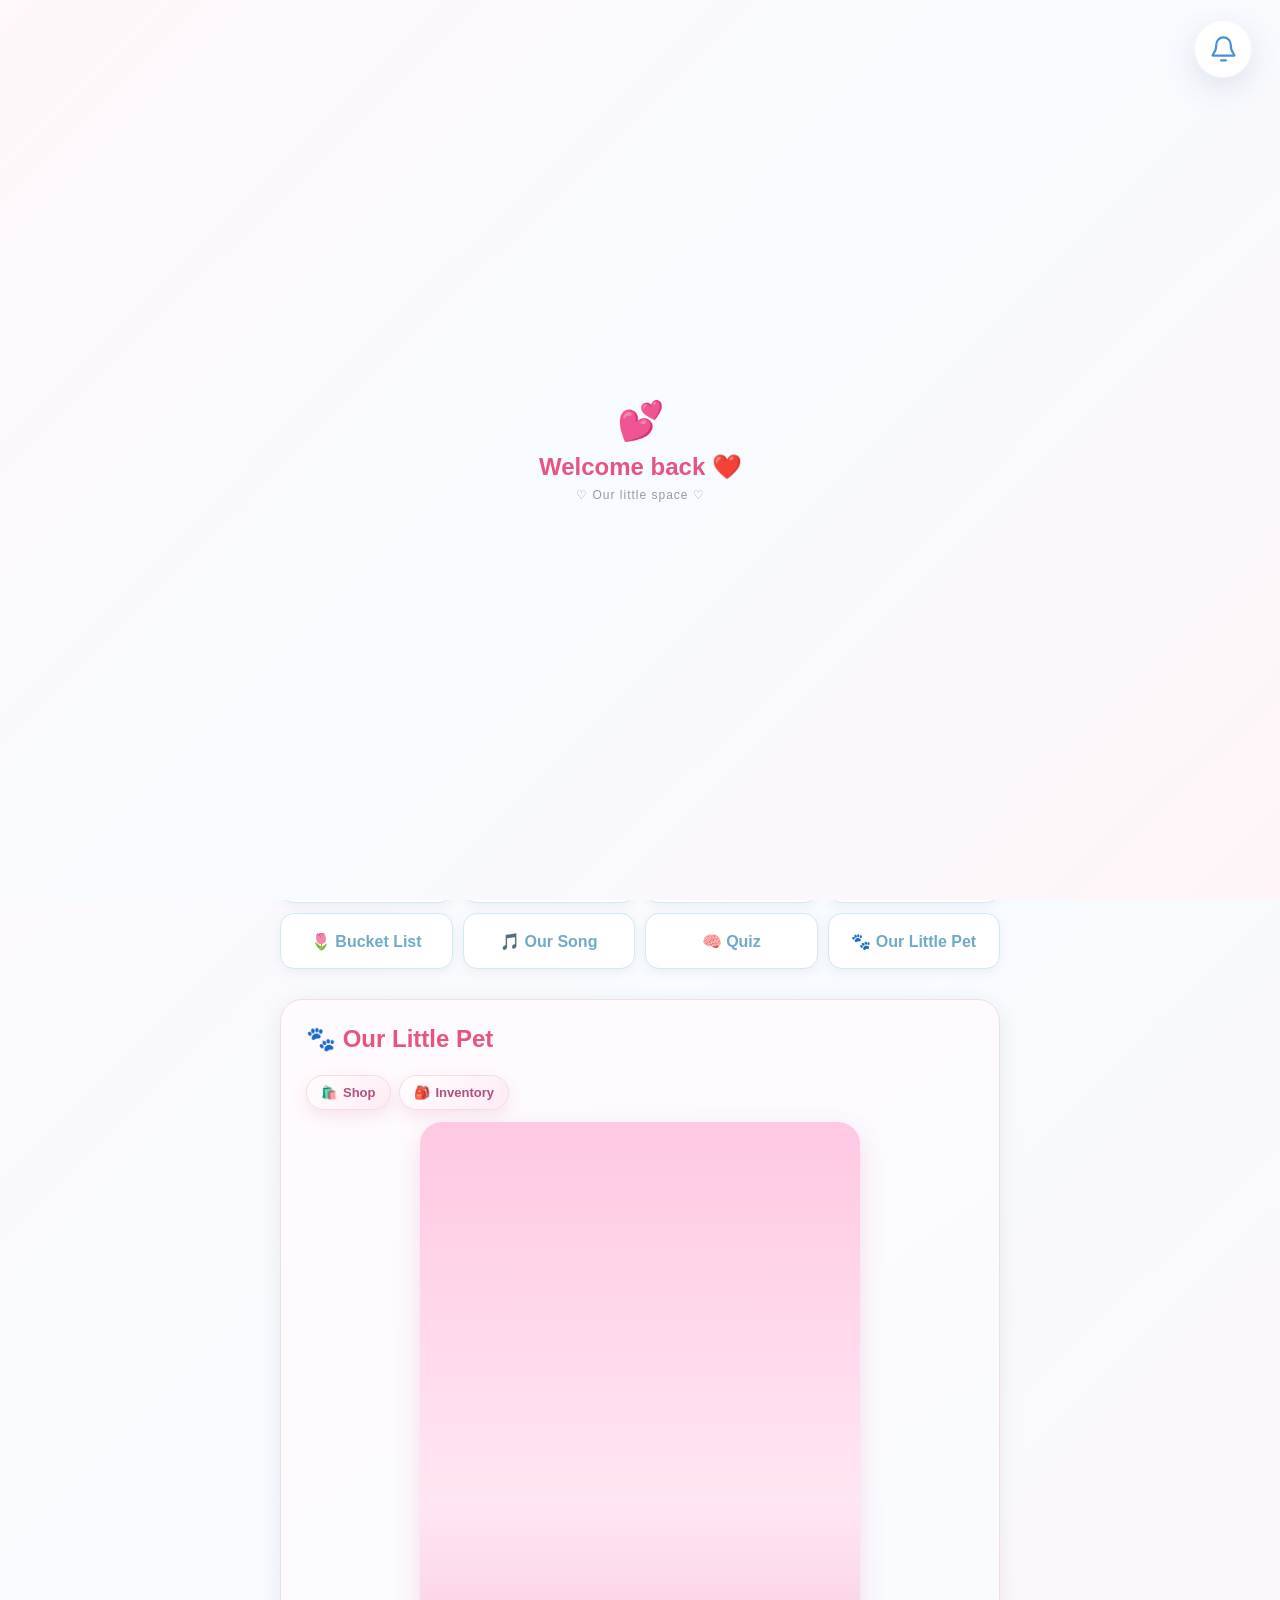
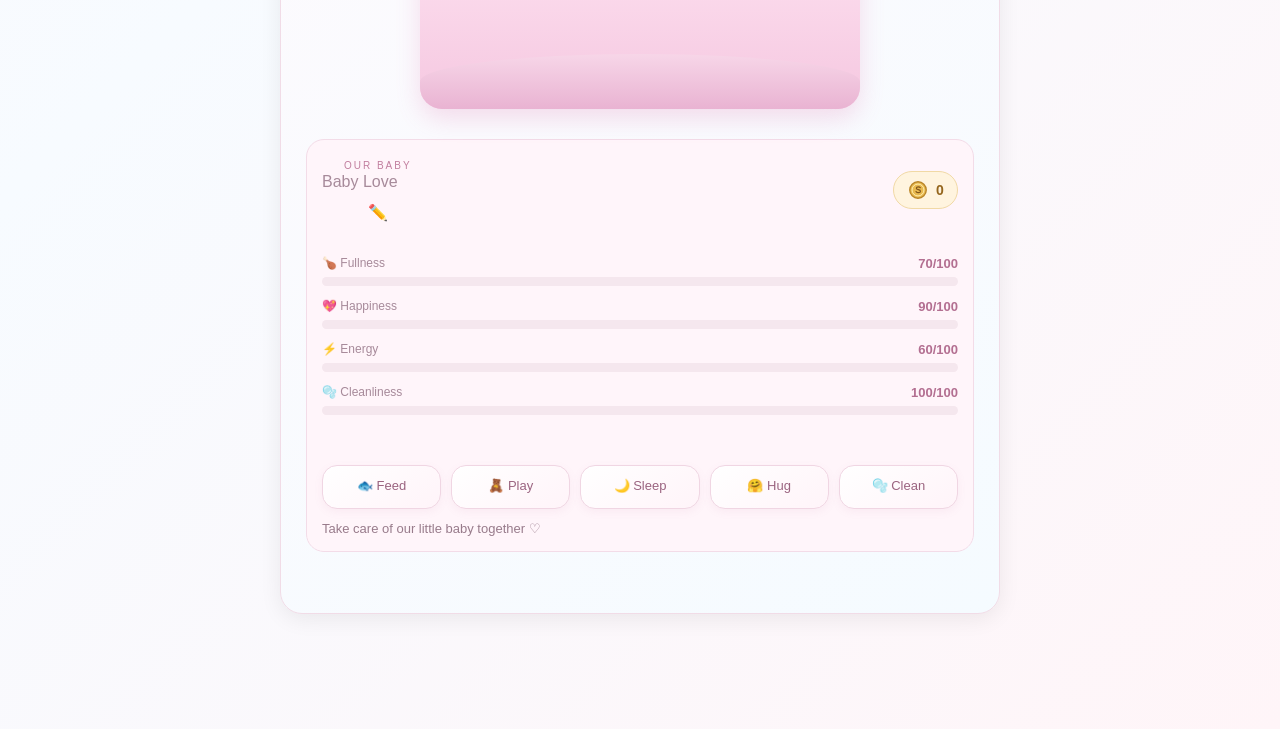
==== commit 49c4a0c4: "Update index.html" ====
--- a/index.html
+++ b/index.html
@@ -1082,13 +1082,13 @@
         </div>
 
         <div class="pet-actions">
-            <button onclick="interactWithPet('feed')">
-                🍓 Feed
-            </button>
-
-            <button onclick="interactWithPet('play')">
-                🧸 Play
-            </button>
+           <button onclick="openPetChooser('feed')">
+    🐟 Feed
+</button>
+
+<button onclick="openPetChooser('play')">
+    🧸 Play
+</button>
 
             <button onclick="interactWithPet('sleep')">
                 🌙 Sleep
@@ -1128,16 +1128,16 @@
             <div class="pet-shop-tabs" role="group" aria-label="Filter pet shop items">
                                 <button type="button" class="pet-shop-tab" data-pet-filter="care" onclick="filterPetShop('care', this)">🧼 Care</button>
                 <button type="button" class="pet-shop-tab active" data-pet-filter="all" onclick="filterPetShop('all', this)">All items</button>
-                <button type="button" class="pet-shop-tab" data-pet-filter="food" onclick="filterPetShop('food', this)">🍓 Food</button>
+                <button type="button" class="pet-shop-tab" data-pet-filter="food" onclick="filterPetShop('food', this)">🐟 Food</button>
                 <button type="button" class="pet-shop-tab" data-pet-filter="toys" onclick="filterPetShop('toys', this)">🧸 Toys</button>
                 <button type="button" class="pet-shop-tab" data-pet-filter="accessories" onclick="filterPetShop('accessories', this)">🎀 Extras</button>
             </div>
 
             <div class="pet-shop-grid" id="petShopGrid">
                 <article class="pet-shop-item" data-category="food">
-                    <span class="pet-shop-emoji">🍓</span>
-                    <strong>Strawberry Snack</strong>
-                    <small>A sweet little snack</small>
+                    <span class="pet-shop-emoji">🐟</span>
+                    <strong>Fish Snack</strong>
+                    <small>A yummy little fish</small>
                     <span class="pet-item-price">🪙 20</span>
                     <button type="button" onclick="buyPetItem('snack')">Buy</button>
                 </article>
@@ -1641,56 +1641,62 @@
     1.35, 2.5, -2.1
 );
     
-const bedMaterial = new THREE.MeshStandardMaterial({
-    color: "#c78ba9",
-    roughness: 0.8
+// ===== BAKUL KUCING 🧺 =====
+const BASKET_X = 2.0;
+const BASKET_Z = -0.9;
+const BASKET_FLOOR = -0.5;
+
+const wickerMat = new THREE.MeshStandardMaterial({ color: "#d9a566", roughness: 0.9, side: THREE.DoubleSide });
+const wickerDark = new THREE.MeshStandardMaterial({ color: "#b8803f", roughness: 0.9 });
+const cushionMat = new THREE.MeshStandardMaterial({ color: "#ffb3d4", roughness: 0.85 });
+const bowMat = new THREE.MeshStandardMaterial({ color: "#ff6fa8", roughness: 0.6 });
+
+const basket = new THREE.Group();
+basket.position.set(BASKET_X, BASKET_FLOOR, BASKET_Z);
+scene.add(basket);
+
+// dinding
+const basketWall = new THREE.Mesh(new THREE.CylinderGeometry(0.85, 0.7, 0.5, 40, 1, true), wickerMat);
+basketWall.position.y = 0.25;
+basket.add(basketWall);
+
+// lapik bawah
+const basketBase = new THREE.Mesh(new THREE.CylinderGeometry(0.7, 0.7, 0.05, 40), wickerDark);
+basketBase.position.y = 0.025;
+basket.add(basketBase);
+
+// anyaman
+[0.1, 0.22, 0.34, 0.46].forEach(h => {
+    const r = 0.7 + 0.15 * (h / 0.5);
+    const ring = new THREE.Mesh(new THREE.TorusGeometry(r, 0.025, 8, 40), wickerDark);
+    ring.rotation.x = Math.PI / 2;
+    ring.position.y = h;
+    basket.add(ring);
 });
-    
-// BED
-createRoomBox(
-    2.4, 0.35, 1.8,
-    bedMaterial,
-    2.5, -0.1, -1
-);
-
-// BED LEGS
-createRoomBox(
-    0.2, 0.5, 0.2,
-    woodMaterial,
-    1.5, -0.35, -1.6
-);
-
-createRoomBox(
-    0.2, 0.5, 0.2,
-    woodMaterial,
-    3.5, -0.35, -1.6
-);
-
-createRoomBox(
-    0.2, 0.5, 0.2,
-    woodMaterial,
-    1.5, -0.35, -0.4
-);
-
-createRoomBox(
-    0.2, 0.5, 0.2,
-    woodMaterial,
-    3.5, -0.35, -0.4
-);
-
-// PILLOW
-createRoomBox(
-    0.8, 0.2, 0.5,
-    pinkMaterial,
-    2.5, 0.15, -1.6
-);
-
-// BLANKET
-createRoomBox(
-    1.5, 0.15, 1,
-    pinkMaterial,
-    2.5, 0.15, -0.8
-);
+
+// bibir bakul
+const basketRim = new THREE.Mesh(new THREE.TorusGeometry(0.85, 0.05, 10, 48), wickerDark);
+basketRim.rotation.x = Math.PI / 2;
+basketRim.position.y = 0.5;
+basket.add(basketRim);
+
+// kusyen empuk
+const cushion = new THREE.Mesh(new THREE.SphereGeometry(0.72, 32, 16), cushionMat);
+cushion.scale.y = 0.3;
+cushion.position.y = 0.12;
+basket.add(cushion);
+
+// reben comel kat depan
+[-1, 1].forEach(s => {
+    const loop = new THREE.Mesh(new THREE.SphereGeometry(0.09, 16, 16), bowMat);
+    loop.scale.set(1.3, 0.8, 0.5);
+    loop.position.set(s * 0.11, 0.34, 0.83);
+    loop.rotation.z = s * 0.4;
+    basket.add(loop);
+});
+const bowKnot = new THREE.Mesh(new THREE.SphereGeometry(0.05, 12, 12), bowMat);
+bowKnot.position.set(0, 0.34, 0.84);
+basket.add(bowKnot);
 
 // CARPET
 const carpet = new THREE.Mesh(
@@ -1956,10 +1962,19 @@
     // Ball near cat
     ballGroup.position.set(-0.7, 0, 0.3);
 
-    // Save references for animation
+        // Save references for animation
     toyGroup.userData.ball = ballGroup;
     toyGroup.userData.teddy = teddy;
     toyGroup.userData.hearts = hearts;
+
+    // Teddy je ATAU bola je
+    petToyType = toyType;
+    ballGroup.visible = toyType !== "teddy";
+    teddy.visible = toyType !== "ball";
+
+    // Letak mainan sebelah kucing (ikut kedudukan kucing)
+    const home = catHome ? catHome.pos : (petModel ? petModel.position : new THREE.Vector3());
+    toyGroup.position.set(home.x, 0, home.z);
 };
 
 // =========================================
@@ -2374,6 +2389,291 @@
         wakePet();
         basePlayPetAnimation("idle");
     }
+};
+
+/* =========================================
+   🐱 CAT STAGE: bakul, lompat, makan ikan, minum susu
+========================================= */
+let petToyType = null;
+let catHome = null;
+let catBed = null;
+let petFoodProp = null;
+
+const CAT_BED_X = 2.0;          // sama dengan BASKET_X
+const CAT_BED_Z = -0.9;         // sama dengan BASKET_Z
+const CAT_BED_Y = -0.2;         // paras kusyen dalam bakul
+const FLOOR_Y = -0.5;
+const CAT_MOUTH_HEIGHT = 0.55;  // tinggi mulut (susu)
+const CAT_MOUTH_Z = 0.05;
+const CAT_FISH_DIST = 0.3;      // jarak pinggan ikan dari kucing
+const PET_FOOD_DURATION = 3.6;
+
+function captureCatHome() {
+    if (!petModel || catHome) return;
+
+    const box = new THREE.Box3().setFromObject(petModel);
+    const c = box.getCenter(new THREE.Vector3());
+
+    catHome = {
+        pos: petModel.position.clone(),
+        rotY: petModel.rotation.y,
+        // titik kaki kucing (pusat tunduk)
+        pivotOffset: new THREE.Vector3(c.x, box.min.y, c.z).sub(petModel.position),
+        // depan kaki kucing
+        front: new THREE.Vector3(c.x, box.min.y, box.max.z)
+    };
+
+    catBed = new THREE.Vector3(
+        catHome.pos.x + (CAT_BED_X - c.x),
+        catHome.pos.y + (CAT_BED_Y - box.min.y),
+        catHome.pos.z + (CAT_BED_Z - c.z)
+    );
+}
+
+function getCatMouth(target) {
+    const box = new THREE.Box3().setFromObject(petModel);
+    const size = box.getSize(new THREE.Vector3());
+    return target.set(
+        (box.min.x + box.max.x) / 2,
+        box.min.y + size.y * CAT_MOUTH_HEIGHT,
+        box.max.z + CAT_MOUTH_Z
+    );
+}
+
+// ---- Ikan 🐟 atas pinggan ----
+function makeFish() {
+    const g = new THREE.Group();
+    const meat = new THREE.Group();
+    const bone = new THREE.Group();
+
+    const bodyMat = new THREE.MeshStandardMaterial({ color: 0x6fb7ff, roughness: 0.4 });
+    const bellyMat = new THREE.MeshStandardMaterial({ color: 0xe8f4ff, roughness: 0.5 });
+    const finMat = new THREE.MeshStandardMaterial({ color: 0x4f9be8, roughness: 0.5 });
+    const plateMat = new THREE.MeshStandardMaterial({ color: 0xffb3d4, roughness: 0.6 });
+    const boneMat = new THREE.MeshStandardMaterial({ color: 0xfffaf0, roughness: 0.6 });
+
+    // pinggan
+    const plate = new THREE.Mesh(new THREE.CylinderGeometry(0.26, 0.22, 0.03, 32), plateMat);
+    plate.position.y = -0.055;
+    g.add(plate);
+
+    // badan
+    const body = new THREE.Mesh(new THREE.SphereGeometry(0.12, 24, 24), bodyMat);
+    body.scale.set(1.7, 0.8, 0.55);
+    body.position.y = 0.03;
+    meat.add(body);
+
+    const belly = new THREE.Mesh(new THREE.SphereGeometry(0.12, 24, 24), bellyMat);
+    belly.scale.set(1.5, 0.45, 0.5);
+    belly.position.set(0, 0.0, 0.015);
+    meat.add(belly);
+
+    // ekor
+    const tail = new THREE.Mesh(new THREE.ConeGeometry(0.1, 0.18, 3), finMat);
+    tail.rotation.z = -Math.PI / 2;
+    tail.scale.set(1, 1, 0.3);
+    tail.position.set(-0.26, 0.03, 0);
+    meat.add(tail);
+
+    // sirip atas
+    const fin = new THREE.Mesh(new THREE.ConeGeometry(0.05, 0.1, 3), finMat);
+    fin.scale.set(1, 1, 0.3);
+    fin.position.set(-0.02, 0.12, 0);
+    meat.add(fin);
+
+    // mata
+    const eye = new THREE.Mesh(new THREE.SphereGeometry(0.025, 12, 12),
+        new THREE.MeshStandardMaterial({ color: 0xffffff }));
+    eye.position.set(0.15, 0.06, 0.065);
+    meat.add(eye);
+
+    const pupil = new THREE.Mesh(new THREE.SphereGeometry(0.013, 10, 10),
+        new THREE.MeshStandardMaterial({ color: 0x111111 }));
+    pupil.position.set(0.16, 0.06, 0.085);
+    meat.add(pupil);
+
+    g.add(meat);
+
+    // tulang ikan (nampak bila dah habis)
+    const spine = new THREE.Mesh(new THREE.BoxGeometry(0.42, 0.012, 0.012), boneMat);
+    spine.position.y = 0.0;
+    bone.add(spine);
+
+    for (let i = 0; i < 5; i++) {
+        const rib = new THREE.Mesh(new THREE.BoxGeometry(0.012, 0.1, 0.012), boneMat);
+        rib.position.set(-0.12 + i * 0.07, 0.0, 0);
+        bone.add(rib);
+    }
+
+    const skull = new THREE.Mesh(new THREE.SphereGeometry(0.04, 12, 12), boneMat);
+    skull.position.set(0.22, 0.0, 0);
+    bone.add(skull);
+
+    const boneTail = new THREE.Mesh(new THREE.ConeGeometry(0.04, 0.07, 3), boneMat);
+    boneTail.rotation.z = -Math.PI / 2;
+    boneTail.scale.z = 0.3;
+    boneTail.position.set(-0.25, 0, 0);
+    bone.add(boneTail);
+
+    bone.position.y = 0.03;
+    bone.visible = false;
+    g.add(bone);
+
+    g.userData.meat = meat;
+    g.userData.bone = bone;
+    return g;
+}
+
+// ---- Botol susu 🥛 ----
+function makeMilkBottle() {
+    const g = new THREE.Group();
+
+    const glass = new THREE.MeshStandardMaterial({
+        color: 0xdff3ff, transparent: true, opacity: 0.45, roughness: 0.1
+    });
+    const milkMat = new THREE.MeshStandardMaterial({ color: 0xffffff, roughness: 0.6 });
+    const capMat = new THREE.MeshStandardMaterial({ color: 0xff8fbd });
+
+    g.add(new THREE.Mesh(new THREE.CylinderGeometry(0.1, 0.1, 0.3, 24), glass));
+
+    const neck = new THREE.Mesh(new THREE.CylinderGeometry(0.05, 0.085, 0.1, 24), glass);
+    neck.position.y = 0.2;
+    g.add(neck);
+
+    const cap = new THREE.Mesh(new THREE.CylinderGeometry(0.055, 0.055, 0.04, 24), capMat);
+    cap.position.y = 0.27;
+    g.add(cap);
+
+    const milk = new THREE.Mesh(new THREE.CylinderGeometry(0.088, 0.088, 0.26, 24), milkMat);
+    milk.position.y = -0.01;
+    g.add(milk);
+
+    g.userData.milk = milk;
+    return g;
+}
+
+window.showPetFood3D = function (foodType) {
+    if (petFoodProp) scene.remove(petFoodProp.obj);
+
+    const obj = foodType === "milk" ? makeMilkBottle() : makeFish();
+    scene.add(obj);
+
+    petFoodProp = { type: foodType, obj, start: performance.now() };
+};
+
+function updatePetFood() {
+    if (!petFoodProp || !petModel || !catHome) return;
+
+    const t = (performance.now() - petFoodProp.start) / 1000;
+    const p = t / PET_FOOD_DURATION;
+
+    if (p >= 1) {
+        scene.remove(petFoodProp.obj);
+        petFoodProp = null;
+        return;
+    }
+
+    const obj = petFoodProp.obj;
+
+    if (petFoodProp.type === "milk") {
+        const mouth = getCatMouth(new THREE.Vector3());
+
+        const tilt = -(0.5 + 0.9 * Math.min(1, p * 1.4));
+        obj.rotation.set(tilt, 0, 0);
+
+        const neckTip = new THREE.Vector3(0, 0.29, 0).applyEuler(obj.rotation);
+        obj.position.copy(mouth).sub(neckTip);
+        obj.position.y += Math.sin(t * 10) * 0.005;
+
+        const level = Math.max(0.08, 1 - p * 0.95);
+        obj.userData.milk.scale.y = level;
+        obj.userData.milk.position.y = -0.14 + 0.13 * level;
+
+    } else {
+        // ikan atas pinggan, depan kucing (atas lantai)
+        obj.position.set(
+            catHome.front.x,
+            FLOOR_Y + 0.08,
+            catHome.front.z + CAT_FISH_DIST
+        );
+
+        const meat = obj.userData.meat;
+        const bone = obj.userData.bone;
+
+        // digigit 4 kali, last tinggal tulang
+        meat.scale.set(1 - 0.2 * Math.floor(p * 4), 1, 1);
+        meat.visible = p < 0.8;
+        bone.visible = p >= 0.7;
+    }
+}
+
+// ---- Gerakan kucing ----
+function updateCatStage() {
+    if (!petModel) return;
+    captureCatHome();
+    if (!catHome) return;
+
+    const desired = (isSleeping ? catBed : catHome.pos).clone();
+    let rotY = catHome.rotY;
+    let rate = 0.08;
+    let pitch = 0;   // tunduk (+) / dongak (-)
+
+    // MAKAN / MINUM
+    if (petFoodProp && !isSleeping) {
+        const t = (performance.now() - petFoodProp.start) / 1000;
+        rate = 0.2;
+
+        if (petFoodProp.type === "milk") {
+            pitch = -0.12;                          // dongak sikit minum
+        } else {
+            pitch = 0.5 + Math.sin(t * 9) * 0.08;   // tunduk makan ikan
+        }
+    }
+
+    // MAIN
+    if (petToyAnimationActive && !isSleeping) {
+        const t = (performance.now() - petToyStartTime) / 1000;
+        rate = 0.35;
+
+        if (petToyType === "teddy") {
+            // lompat-lompat dengan teddy
+            desired.y += Math.abs(Math.sin(t * 5)) * 0.28;
+            rotY += Math.sin(t * 2.5) * 0.25;
+
+        } else if (petToyType === "ball") {
+            // lompat ikut bounce bola
+            const ball = activePetToys[0]?.userData.ball;
+            if (ball) {
+                desired.x += (ball.position.x + 0.7) * 0.9;
+                desired.z += ball.position.z * 0.5;
+                desired.y += ball.position.y * 0.55;
+
+                rotY += THREE.MathUtils.clamp(
+                    (desired.x - petModel.position.x) * 2, -0.6, 0.6
+                );
+            }
+        }
+    }
+
+    // tunduk dengan pusat pada kaki kucing
+    petModel.rotation.x += (pitch - petModel.rotation.x) * 0.2;
+    const q = new THREE.Quaternion().setFromAxisAngle(
+        new THREE.Vector3(1, 0, 0), petModel.rotation.x
+    );
+    desired
+        .add(catHome.pivotOffset)
+        .sub(catHome.pivotOffset.clone().applyQuaternion(q));
+
+    petModel.position.lerp(desired, rate);
+    petModel.rotation.y += (rotY - petModel.rotation.y) * 0.2;
+}
+
+// Sambung ke loop animate() sedia ada
+const baseUpdatePetToy3D = window.updatePetToy3D;
+window.updatePetToy3D = function () {
+    if (baseUpdatePetToy3D) baseUpdatePetToy3D();
+    updateCatStage();
+    updatePetFood();
 };
 
     /* =========================================
@@ -3410,9 +3710,11 @@
 if (dressRoom) {
     dressRoom.appendChild(dressVignette);
     dressRoom.appendChild(dressPanel);
-    dressRoom.appendChild(dressBtn);
-}
-
+}
+
+// butang Dress up duduk sebelah Shop & Inventory
+const petActionsBar = document.querySelector(".pet-heading-actions");
+(petActionsBar || dressRoom)?.appendChild(dressBtn);
 function refreshDressPanel() {
     if (!dressOpen) return;
 
--- a/style.css
+++ b/style.css
@@ -9513,3 +9513,25 @@
     flex: 0 0 auto;
 }
 .pet-shop-emoji { font-size: 34px !important; }
+
+/* ===== POPUP FEED / PLAY ===== */
+.pet-choice-grid {
+    display: grid;
+    grid-template-columns: 1fr 1fr;
+    gap: 12px;
+}
+.pet-choice {
+    display: flex;
+    flex-direction: column;
+    align-items: center;
+    gap: 6px;
+    padding: 14px 10px;
+    border: 1px solid #f0e1e9;
+    border-radius: 16px;
+    background: #fff;
+    text-align: center;
+}
+.pet-choice-emoji { font-size: 44px !important; line-height: 1.2; }
+.pet-choice strong { color: #805d75; font-size: 13px; }
+.pet-choice small { color: #ad91a1; font-size: 12px; font-weight: 700; }
+.pet-choice.empty { opacity: .65; }
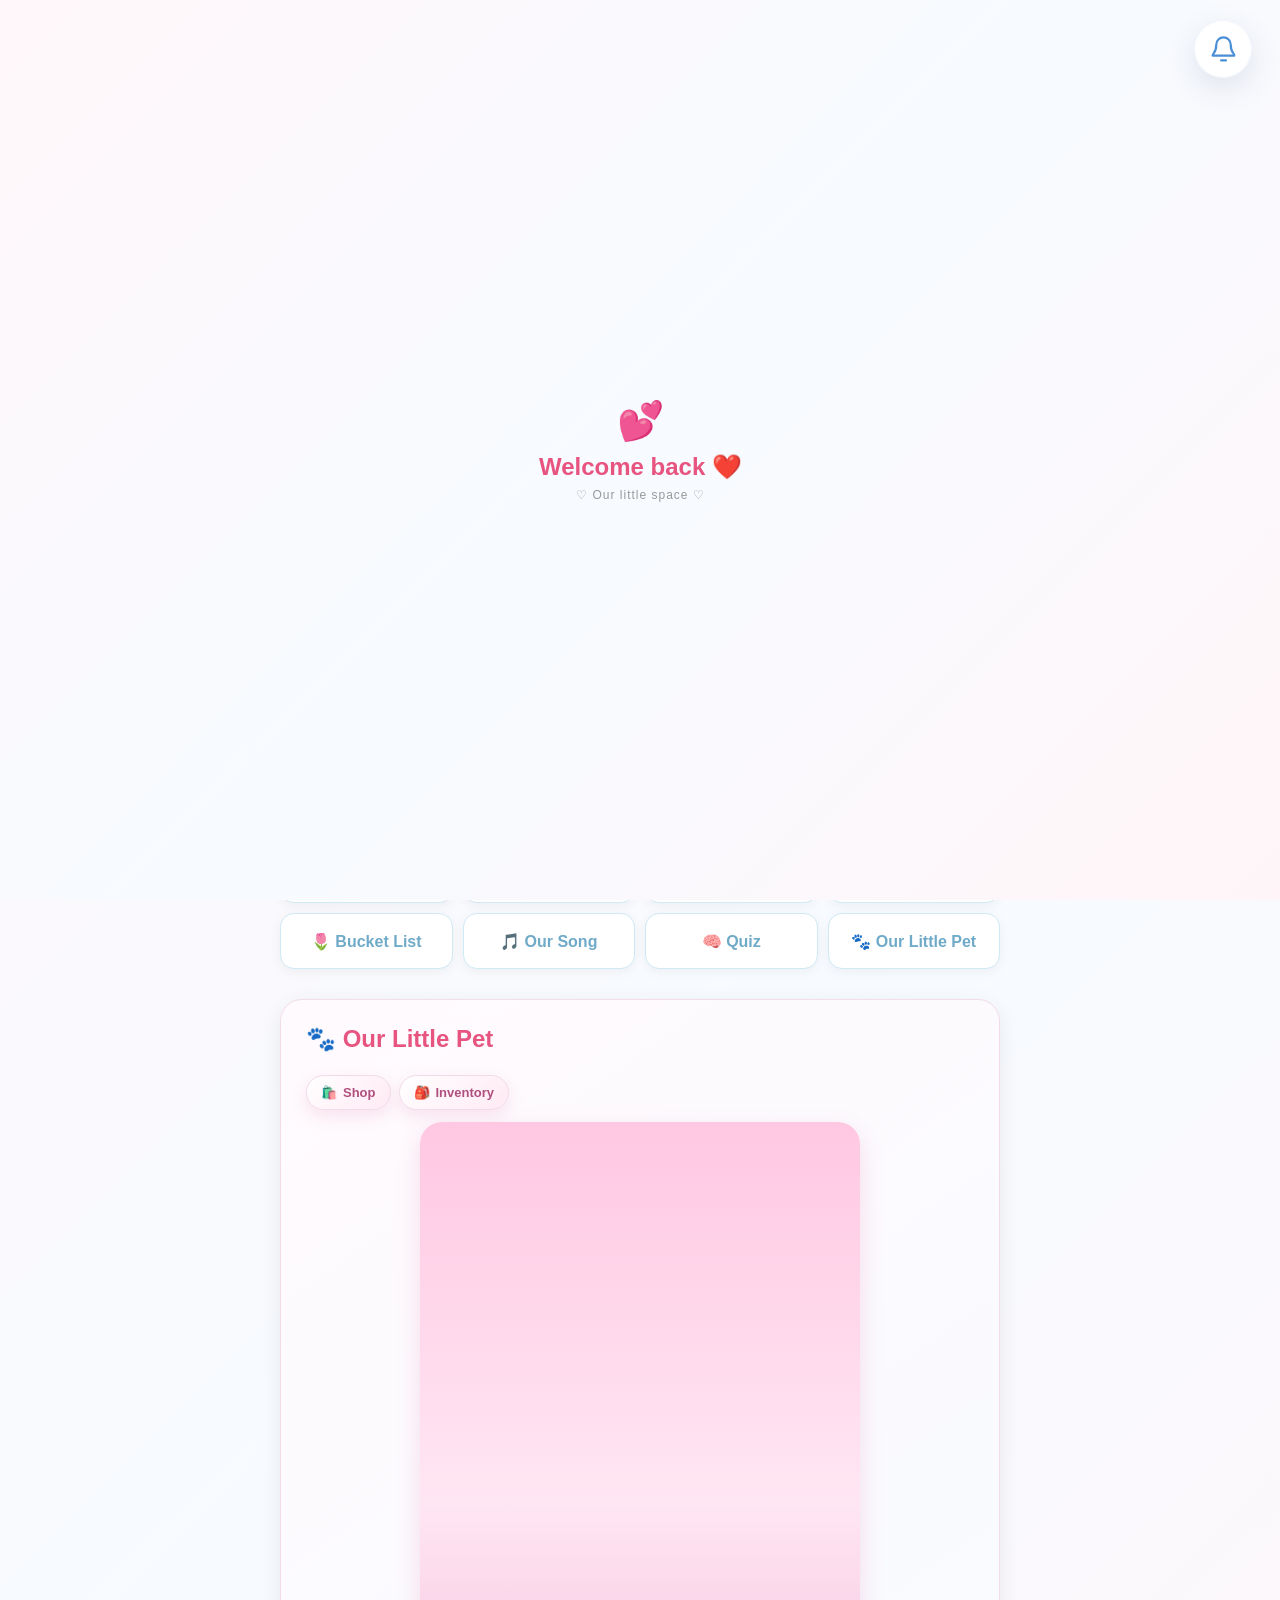
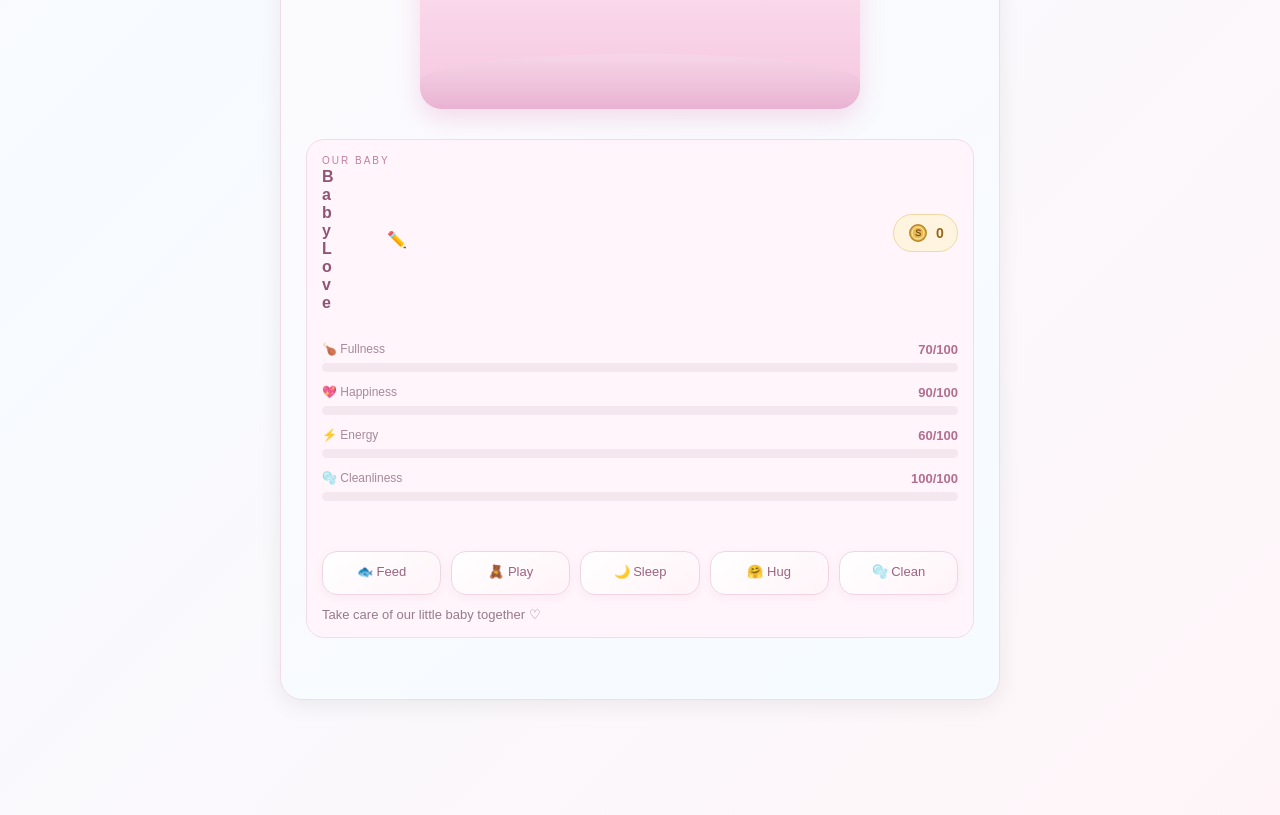
==== commit fcdf0a60: "Update index.html" ====
--- a/index.html
+++ b/index.html
@@ -1118,7 +1118,7 @@
                         <p>Choose something cute for our baby ♡</p>
                     </div>
                     <div class="pet-store-wallet" aria-label="Available coins">
-                        <span>🪙</span>
+                        <span class="coin-ic"></span>
                         <strong id="petShopCoins">0</strong>
                         <small>COINS</small>
                     </div>
@@ -1138,7 +1138,7 @@
                     <span class="pet-shop-emoji">🐟</span>
                     <strong>Fish Snack</strong>
                     <small>A yummy little fish</small>
-                    <span class="pet-item-price">🪙 20</span>
+                   <span class="pet-item-price"><span class="coin-ic"></span> 20</span>
                     <button type="button" onclick="buyPetItem('snack')">Buy</button>
                 </article>
                 <article class="pet-shop-item" data-category="food">
@@ -3745,7 +3745,7 @@
                     class="dress-tile ${on ? "on" : ""} ${owned ? "" : "locked"}"
                     data-action="${owned ? "wear" : "buy"}" data-id="${id}">
                     <span>${item.emoji}</span>
-                    <small>${owned ? item.name : "🔒 🪙" + item.price}</small>
+                    <small>${owned ? item.name : "🔒 " + item.price}</small>
                 </button>`);
         });
 
--- a/style.css
+++ b/style.css
@@ -9535,3 +9535,45 @@
 .pet-choice strong { color: #805d75; font-size: 13px; }
 .pet-choice small { color: #ad91a1; font-size: 12px; font-weight: 700; }
 .pet-choice.empty { opacity: .65; }
+
+/* Dress up dalam bar atas */
+.pet-heading-actions { flex-wrap: wrap; }
+.pet-heading-actions .dress-btn {
+    position: static !important;
+    transform: none !important;
+    top: auto !important;
+    right: auto !important;
+    max-width: none !important;
+    padding: 10px 14px !important;
+    border: 1px solid #f1dce7 !important;
+    background: linear-gradient(135deg, #fff, #ffeaf4) !important;
+    color: #b0507f !important;
+    font-size: 13px !important;
+    font-weight: 800;
+    box-shadow: 0 6px 16px rgba(226, 120, 170, .18) !important;
+    z-index: auto !important;
+}
+
+/* ===== COIN ICON (sama dengan badge coins) ===== */
+.coin-ic {
+    display: inline-block;
+    width: 1.15em;
+    height: 1.15em;
+    vertical-align: -0.2em;
+    flex-shrink: 0;
+    background: url("data:image/svg+xml,%3Csvg xmlns='http://www.w3.org/2000/svg' viewBox='0 0 24 24'%3E%3Ccircle cx='12' cy='12' r='9' fill='%23E8B94F' stroke='%23B98528' stroke-width='1.5'/%3E%3Ccircle cx='12' cy='12' r='6.5' fill='none' stroke='%23FFF1B8'/%3E%3Cpath d='M14.5 9.5c-.5-.7-1.2-1-2.3-1-1.2 0-2 .6-2 1.5 0 2.3 4.5 1 4.5 3.3 0 .9-.9 1.6-2.2 1.6-1 0-2-.4-2.6-1.2' fill='none' stroke='%2380551B' stroke-width='1.3' stroke-linecap='round'/%3E%3C/svg%3E") center / contain no-repeat;
+}
+.claim-day > span { display: flex; justify-content: center; align-items: center; font-size: 22px; line-height: 1; min-height: 26px; }
+.claim-day > span .coin-ic { width: 24px; height: 24px; }
+.coin-toast-icon { display: inline-flex; align-items: center; }
+.coin-toast-icon .coin-ic { width: 20px; height: 20px; }
+.pet-store-wallet > .coin-ic { width: 22px; height: 22px; }
+.pet-item-price { display: inline-flex; align-items: center; gap: 4px; }
+.pet-item-price .coin-ic { width: 15px; height: 15px; }
+
+/* ===== OUR BABY + nama + pensel ===== */
+#pet-section .pet-name-row > div:first-child { text-align: left; min-width: 0; }
+#pet-section .pet-name-row > div:first-child > small { display: block; text-align: left; margin: 0 0 2px; }
+#pet-section .pet-name-edit { display: flex; align-items: center; justify-content: flex-start; flex-wrap: nowrap; gap: 6px; }
+#pet-section #petNameDisplay { font-size: 16px; font-weight: 600; color: #8f5575; overflow-wrap: anywhere; }
+#pet-section .pet-name-edit .pet-edit-btn { flex: 0 0 auto; margin: 0; padding: 2px 4px; line-height: 1; }
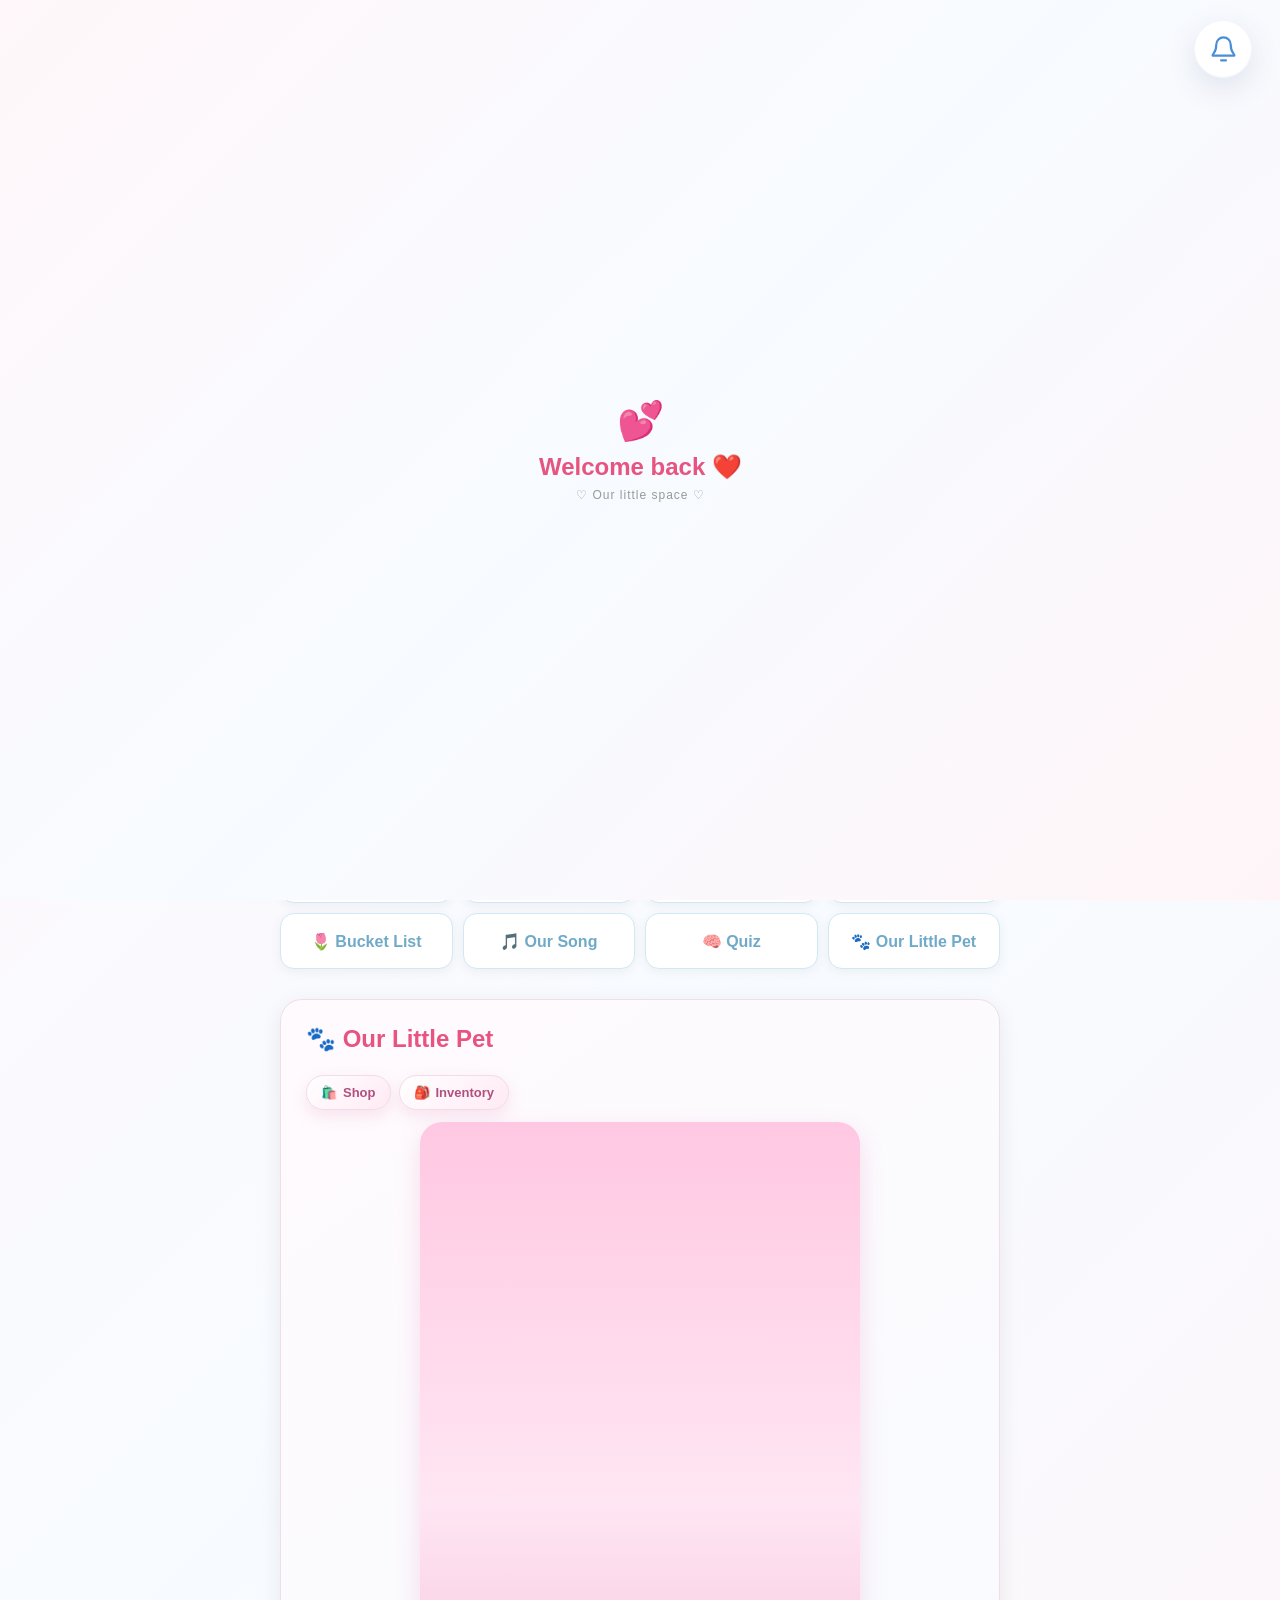
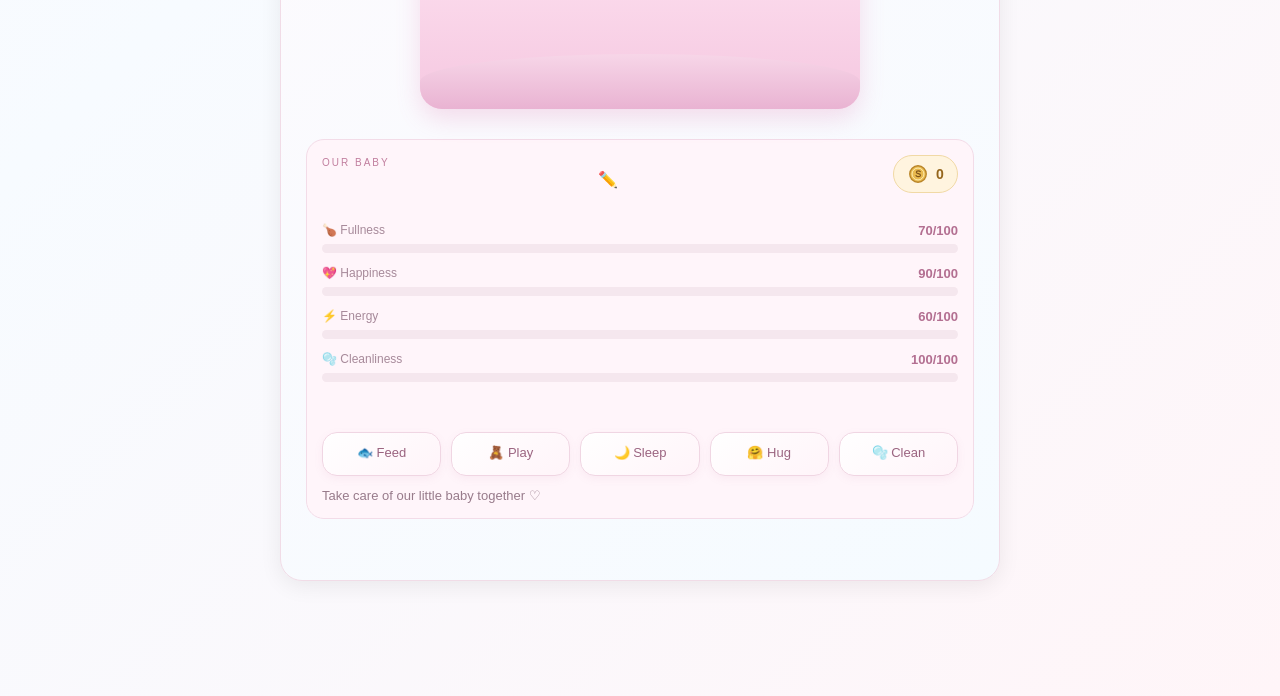
==== commit 443e80de: "Update index.html" ====
--- a/index.html
+++ b/index.html
@@ -1126,11 +1126,11 @@
             </div>
 
             <div class="pet-shop-tabs" role="group" aria-label="Filter pet shop items">
-                                <button type="button" class="pet-shop-tab" data-pet-filter="care" onclick="filterPetShop('care', this)">🧼 Care</button>
-                <button type="button" class="pet-shop-tab active" data-pet-filter="all" onclick="filterPetShop('all', this)">All items</button>
-                <button type="button" class="pet-shop-tab" data-pet-filter="food" onclick="filterPetShop('food', this)">🐟 Food</button>
-                <button type="button" class="pet-shop-tab" data-pet-filter="toys" onclick="filterPetShop('toys', this)">🧸 Toys</button>
-                <button type="button" class="pet-shop-tab" data-pet-filter="accessories" onclick="filterPetShop('accessories', this)">🎀 Extras</button>
+        <button type="button" class="pet-shop-tab active" data-pet-filter="all" onclick="filterPetShop('all', this)">All items</button>
+        <button type="button" class="pet-shop-tab" data-pet-filter="care" onclick="filterPetShop('care', this)">🧼 Care</button>
+        <button type="button" class="pet-shop-tab" data-pet-filter="food" onclick="filterPetShop('food', this)">🐟 Food</button>
+        <button type="button" class="pet-shop-tab" data-pet-filter="toys" onclick="filterPetShop('toys', this)">🧸 Toys</button>
+        <button type="button" class="pet-shop-tab" data-pet-filter="accessories" onclick="filterPetShop('accessories', this)">🎀 Extras</button>
             </div>
 
             <div class="pet-shop-grid" id="petShopGrid">
@@ -2351,7 +2351,7 @@
     if (isSleeping) return;
     isSleeping = true;
     setPetNight(true);
-    startZzz();
+    // Zzz mula bila kucing dah tidur dalam bakul
 }
 
 window.playPetAnimation = function (animationName) {
@@ -2612,6 +2612,7 @@
     if (!petModel) return;
     captureCatHome();
     if (!catHome) return;
+     if (runCatSleepPath()) return; 
 
     const desired = (isSleeping ? catBed : catHome.pos).clone();
     let rotY = catHome.rotY;
@@ -2666,6 +2667,177 @@
 
     petModel.position.lerp(desired, rate);
     petModel.rotation.y += (rotY - petModel.rotation.y) * 0.2;
+}
+
+    /* =========================================
+   🧺 KUCING JALAN MASUK BAKUL & TIDO BETUL-BETUL
+========================================= */
+const CAT_WALK_SPEED = 1.0;     // laju jalan
+const CAT_HOP_TIME = 0.8;       // masa lompat masuk/keluar bakul (saat)
+const CAT_HOP_HEIGHT = 0.45;    // tinggi lompatan
+const CAT_ENTRY_DIST = 1.3;     // jarak berhenti depan bakul sebelum lompat
+const CAT_SLEEP_SINK = 0.05;    // kucing tenggelam sikit dalam kusyen (naikkan = lagi rendah)
+const CAT_SLEEP_TURN = -0.5;    // arah badan masa tidur
+const BASKET_TOP_Y = BASKET_FLOOR + 0.12 + 0.72 * 0.3;   // paras atas kusyen
+
+let catPhase = "idle";          // idle | toEntry | hopIn | asleep | hopOut | toHome
+let catPhaseStart = 0;
+let catLastTick = performance.now();
+let catClip = "";
+let catEntry = null;
+let catSleepOffset = 0;
+let catGroundFrame = 0;
+let catSleepInit = false;
+const catHopFrom = new THREE.Vector3();
+const catBox = new THREE.Box3();
+
+function setCatClip(name) {
+    if (catClip === name) return;
+    catClip = name;
+    let clip = name;
+    if (name === "walk") {
+        clip = Object.keys(petActions).find(k => k.includes("walk") || k.includes("run")) || "idle";
+    }
+    basePlayPetAnimation(clip);
+}
+
+function catHeading(dx, dz) {
+    return Math.atan2(dx, dz) + catHome.rotY;
+}
+
+function turnCat(target, k) {
+    let d = target - petModel.rotation.y;
+    d = Math.atan2(Math.sin(d), Math.cos(d));
+    petModel.rotation.y += d * k;
+}
+
+function walkCat(dest, dt) {
+    const p = petModel.position;
+    const dx = dest.x - p.x;
+    const dz = dest.z - p.z;
+    const dist = Math.hypot(dx, dz);
+    p.y += (dest.y - p.y) * 0.2;
+    if (dist < 0.04) return true;
+    const step = Math.min(dist, CAT_WALK_SPEED * dt);
+    p.x += dx / dist * step;
+    p.z += dz / dist * step;
+    turnCat(catHeading(dx, dz), 0.25);
+    return false;
+}
+
+function enterAsleep() {
+    catSleepOffset = 0;
+    catClip = "";
+    setCatClip("sleep");
+    if (!zzzActive) startZzz();
+}
+
+function hopCat(from, to, t) {
+    const e = t * t * (3 - 2 * t);
+    petModel.position.lerpVectors(from, to, e);
+    petModel.position.y += Math.sin(Math.PI * t) * CAT_HOP_HEIGHT;
+    turnCat(catHeading(to.x - from.x, to.z - from.z), 0.3);
+}
+
+// return true = kucing tengah jalan/tidur, updateCatStage biasa dilangkau
+function runCatSleepPath() {
+    const now = performance.now();
+    const dt = Math.min(0.05, (now - catLastTick) / 1000);
+    catLastTick = now;
+
+    if (!catEntry) {
+        const dir = new THREE.Vector3(
+            catHome.pos.x - catBed.x, 0, catHome.pos.z - catBed.z
+        ).normalize();
+        catEntry = new THREE.Vector3(
+            catBed.x + dir.x * CAT_ENTRY_DIST,
+            catHome.pos.y,
+            catBed.z + dir.z * CAT_ENTRY_DIST
+        );
+    }
+
+    // kalau website dibuka masa kucing memang tengah tidur, terus letak dalam bakul
+    if (!catSleepInit) {
+        catSleepInit = true;
+        if (isSleeping) {
+            petModel.position.copy(catBed);
+            petModel.rotation.y = CAT_SLEEP_TURN + catHome.rotY;
+            catPhase = "asleep";
+            enterAsleep();
+        }
+    }
+
+    if (isSleeping) {
+        if (catPhase === "idle" || catPhase === "hopOut" || catPhase === "toHome") {
+            catPhase = "toEntry";
+            catClip = "";
+        }
+    } else if (catPhase === "toEntry") {
+        catPhase = "toHome";
+        catClip = "";
+    } else if (catPhase === "hopIn" || catPhase === "asleep") {
+        catPhase = "hopOut";
+        catPhaseStart = now;
+        catHopFrom.copy(petModel.position);
+        catClip = "";
+    }
+
+    if (catPhase === "idle") return false;
+
+    petModel.rotation.x += (0 - petModel.rotation.x) * 0.2;
+
+    if (catPhase === "toEntry") {
+        setCatClip("walk");
+        if (walkCat(catEntry, dt)) {
+            catPhase = "hopIn";
+            catPhaseStart = now;
+            catHopFrom.copy(petModel.position);
+            catClip = "";
+        }
+
+    } else if (catPhase === "hopIn") {
+        setCatClip("idle");
+        const t = Math.min(1, (now - catPhaseStart) / 1000 / CAT_HOP_TIME);
+        hopCat(catHopFrom, catBed, t);
+        if (t >= 1) {
+            catPhase = "asleep";
+            enterAsleep();
+        }
+
+    } else if (catPhase === "asleep") {
+        turnCat(CAT_SLEEP_TURN + catHome.rotY, 0.08);
+        petModel.position.x += (catBed.x - petModel.position.x) * 0.1;
+        petModel.position.z += (catBed.z - petModel.position.z) * 0.1;
+        petModel.position.y = catBed.y + catSleepOffset;
+
+        // pastikan badan kucing betul-betul atas kusyen (tak terapung)
+        if (++catGroundFrame % 6 === 0) {
+            catBox.setFromObject(petModel, true);
+            const err = (BASKET_TOP_Y - CAT_SLEEP_SINK) - catBox.min.y;
+            if (Math.abs(err) > 0.004) {
+                catSleepOffset = THREE.MathUtils.clamp(catSleepOffset + err * 0.35, -0.6, 0.6);
+            }
+        }
+
+    } else if (catPhase === "hopOut") {
+        setCatClip("idle");
+        const t = Math.min(1, (now - catPhaseStart) / 1000 / CAT_HOP_TIME);
+        hopCat(catHopFrom, catEntry, t);
+        if (t >= 1) {
+            catPhase = "toHome";
+            catClip = "";
+        }
+
+    } else if (catPhase === "toHome") {
+        setCatClip("walk");
+        if (walkCat(catHome.pos, dt)) {
+            catPhase = "idle";
+            catClip = "";
+            setCatClip("idle");
+        }
+    }
+
+    return true;
 }
 
 // Sambung ke loop animate() sedia ada
--- a/style.css
+++ b/style.css
@@ -9577,3 +9577,120 @@
 #pet-section .pet-name-edit { display: flex; align-items: center; justify-content: flex-start; flex-wrap: nowrap; gap: 6px; }
 #pet-section #petNameDisplay { font-size: 16px; font-weight: 600; color: #8f5575; overflow-wrap: anywhere; }
 #pet-section .pet-name-edit .pet-edit-btn { flex: 0 0 auto; margin: 0; padding: 2px 4px; line-height: 1; }
+
+/* ===== NAMA SEBARIS ===== */
+#pet-section .pet-name-row > div:first-child { flex: 1 1 0; min-width: 0; text-align: left; }
+#pet-section .pet-name-edit { min-width: 0; flex-wrap: nowrap; }
+#pet-section #petNameDisplay {
+    display: block;
+    min-width: 0;
+    max-width: 100%;
+    white-space: nowrap;
+    overflow: hidden;
+    text-overflow: ellipsis;
+    overflow-wrap: normal;
+}
+
+/* ===== BUTANG X (bulat, selari dengan baris atas popup) ===== */
+.pet-inv-close {
+    position: static !important;
+    flex: 0 0 32px;
+    width: 32px;
+    height: 32px;
+    margin: 0;
+    padding: 0;
+    display: inline-flex;
+    align-items: center;
+    justify-content: center;
+    line-height: 1;
+    font-size: 14px;
+}
+
+/* ===== POPUP SHOP (ringkas untuk mobile) ===== */
+.pet-inv-modal { padding: 14px; }
+.pet-shop-overlay #petShopSection {
+    display: flex;
+    flex-direction: column;
+    max-width: 440px;
+    max-height: 78vh;
+    max-height: min(78dvh, 620px);
+    overflow: hidden;
+    padding: 12px;
+}
+.pet-shop-overlay .pet-store-hero { flex: 0 0 auto; margin-top: 0; padding: 12px 14px; }
+.pet-shop-overlay .pet-store-kicker { margin-bottom: 6px; font-size: 8px; }
+.pet-shop-overlay .pet-store-title-row { gap: 8px; }
+.pet-shop-overlay .pet-store-title-row h3 { font-size: 17px; margin: 0 0 2px; }
+.pet-shop-overlay .pet-store-title-row p { font-size: 11px; max-width: none; }
+.pet-shop-overlay .pet-store-wallet { padding: 6px 10px; }
+.pet-shop-overlay .pet-shop-tabs { flex: 0 0 auto; flex-wrap: nowrap; margin: 10px 0 8px; }
+.pet-shop-overlay .pet-shop-grid {
+    flex: 1 1 auto;
+    min-height: 0;
+    overflow-y: auto;
+    grid-template-columns: repeat(2, minmax(0, 1fr));
+    gap: 8px;
+    -webkit-overflow-scrolling: touch;
+}
+.pet-shop-overlay .pet-shop-item { padding: 8px; gap: 4px; }
+.pet-shop-overlay .pet-shop-emoji { min-height: 50px; font-size: 28px !important; }
+.pet-shop-overlay .pet-shop-item small {
+    min-height: 0;
+    white-space: nowrap;
+    overflow: hidden;
+    text-overflow: ellipsis;
+}
+.pet-shop-overlay .pet-shop-item button { padding: 7px 8px; }
+
+/* ===== POPUP INVENTORY (kemas, 2 kolum) ===== */
+.pet-inv-dialog {
+    display: flex;
+    flex-direction: column;
+    max-width: 400px;
+    max-height: 78vh;
+    max-height: min(78dvh, 600px);
+    overflow: hidden;
+    padding: 14px;
+}
+.pet-inv-dialog .pet-inventory-heading {
+    flex: 0 0 auto;
+    display: flex;
+    align-items: center;
+    justify-content: space-between;
+    gap: 8px;
+    margin-bottom: 10px;
+    padding-right: 0;
+}
+.pet-inv-dialog .pet-inventory-heading h3 { margin: 0 0 2px; font-size: 16px; }
+.pet-inv-dialog .pet-inventory-heading > div { flex: 1; min-width: 0; }
+@media (max-width: 420px) { .pet-inv-dialog .pet-inventory-bag { display: none; } }
+.pet-inv-dialog .pet-inventory-list {
+    flex: 1 1 auto;
+    min-height: 0;
+    overflow-y: auto;
+    display: grid;
+    grid-template-columns: repeat(2, minmax(0, 1fr));
+    gap: 8px;
+}
+.pet-inv-dialog .pet-inventory-item {
+    display: flex;
+    flex-direction: column;
+    align-items: center;
+    gap: 4px;
+    padding: 10px 8px;
+    border: 1px solid #f0e1e9;
+    border-radius: 14px;
+    background: #fff;
+    text-align: center;
+}
+.pet-inv-dialog .pet-inventory-emoji { font-size: 30px; line-height: 1.1; }
+.pet-inv-dialog .pet-inventory-name { flex: none; font-size: 12px; font-weight: 700; color: #805d75; }
+.pet-inventory-qty {
+    padding: 2px 9px;
+    border-radius: 999px;
+    background: #fff1d6;
+    color: #9a6a1f;
+    font-size: 11px;
+    font-weight: 800;
+}
+.pet-inv-dialog .pet-use-btn { width: 100%; margin-top: 4px; padding: 7px 8px; }
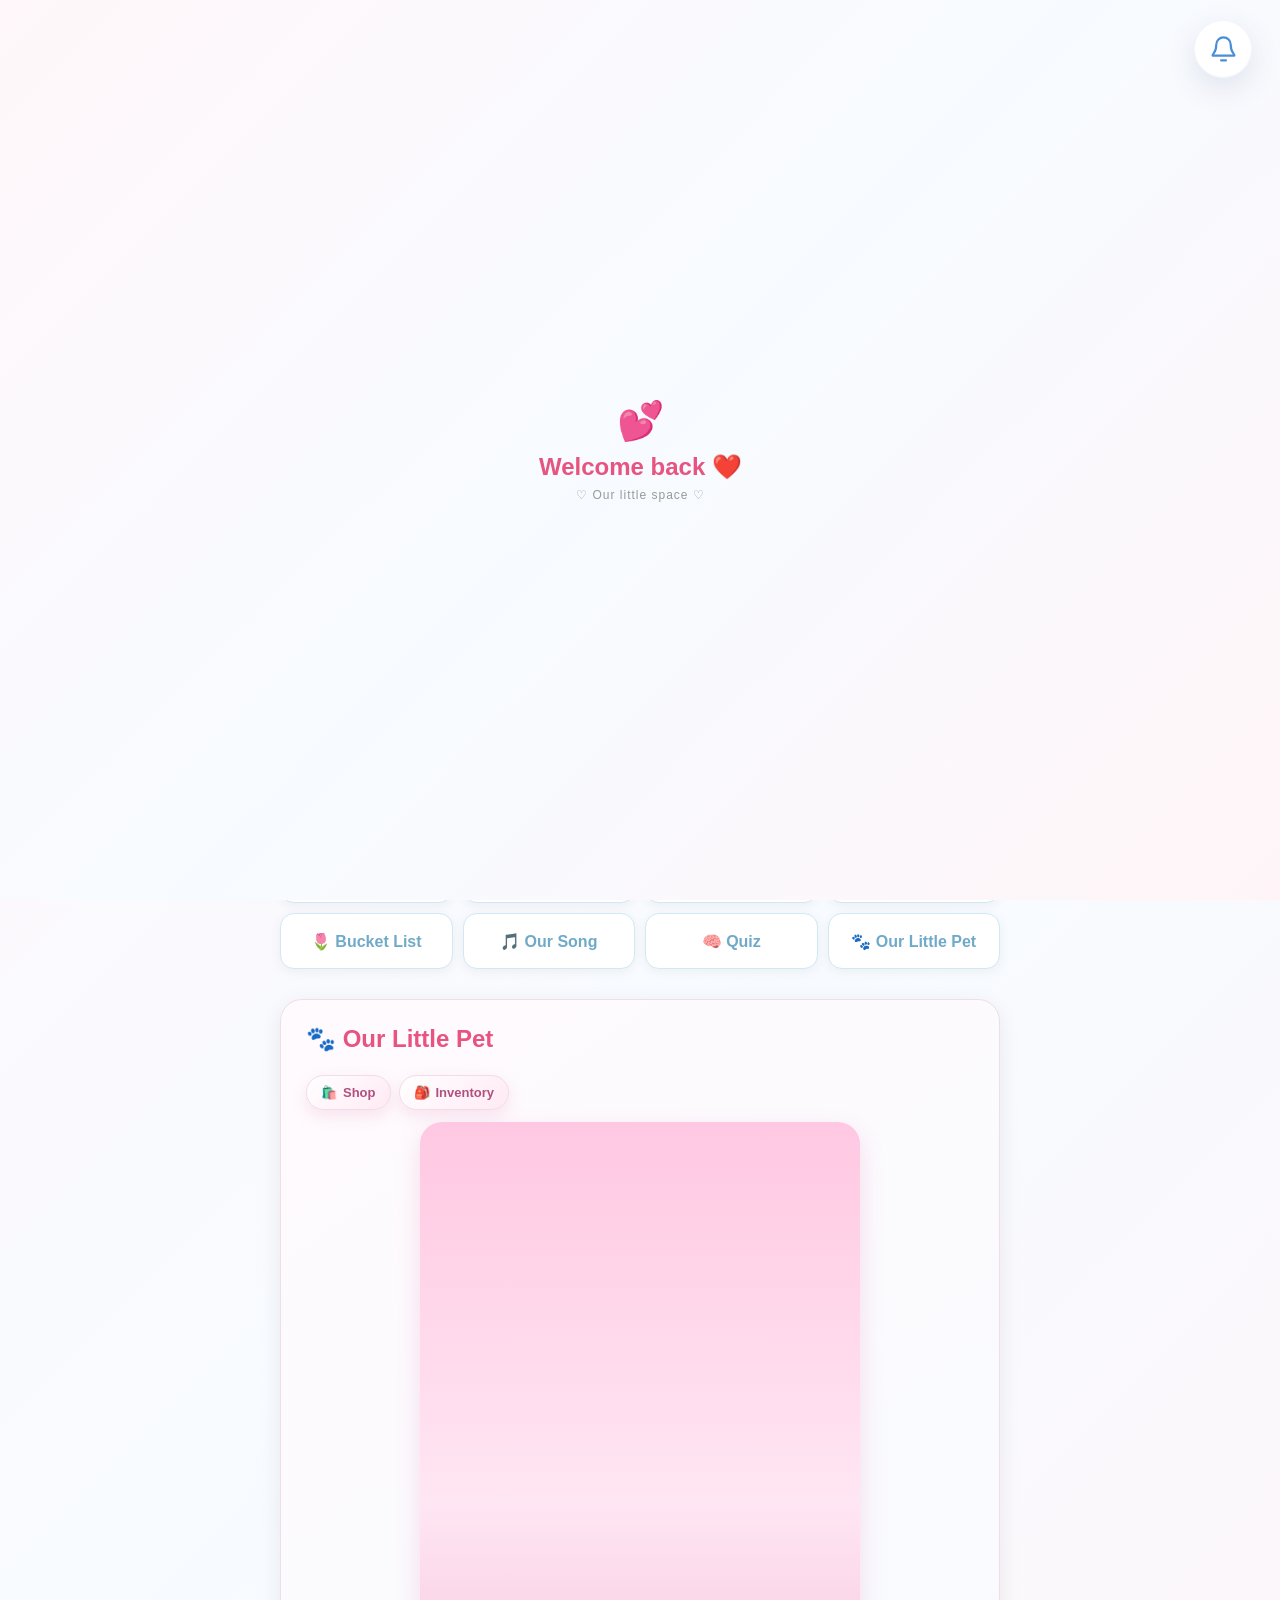
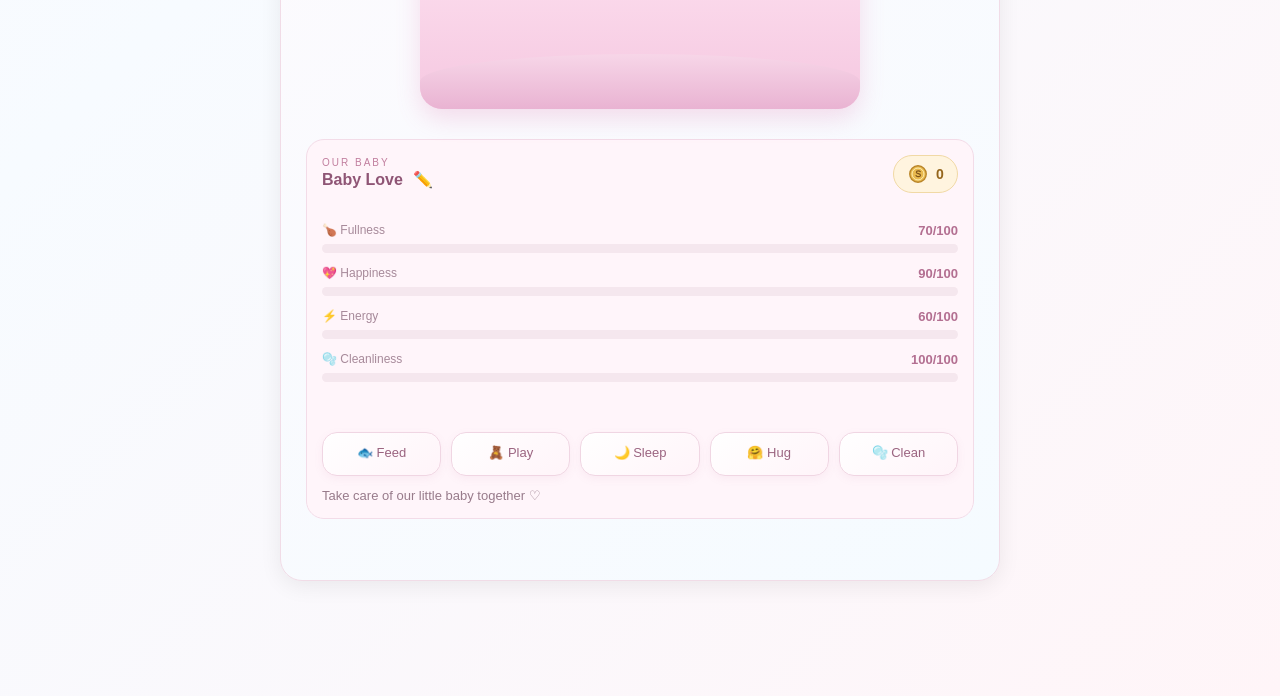
==== commit 88dcb007: "Update index.html" ====
--- a/index.html
+++ b/index.html
@@ -1771,6 +1771,403 @@
 camera.position.set(0, 3.5, 11);
 camera.lookAt(0, 1.2, -0.5);
 
+/* =========================================
+   🏡 COZY ROOM MAKEOVER: lantai kayu, dinding hangat, perabot, bayang, tingkap
+========================================= */
+{
+const ROOM_EXPOSURE = 1.05;   // terang/gelap keseluruhan (cuba 0.9 hingga 1.3)
+
+// random tetap supaya corak sama setiap kali
+let seed = 7;
+const rnd = () => { seed = (seed * 16807) % 2147483647; return (seed - 1) / 2147483646; };
+
+function canvasTex(w, h, draw, repX = 1, repY = 1) {
+    const c = document.createElement("canvas");
+    c.width = w; c.height = h;
+    draw(c.getContext("2d"), w, h);
+    const t = new THREE.CanvasTexture(c);
+    t.colorSpace = THREE.SRGBColorSpace;
+    t.wrapS = t.wrapT = THREE.RepeatWrapping;
+    t.repeat.set(repX, repY);
+    t.anisotropy = renderer.capabilities.getMaxAnisotropy();
+    return t;
+}
+
+function mat(color, rough = 0.8, extra = {}) {
+    return new THREE.MeshStandardMaterial({ color, roughness: rough, ...extra });
+}
+
+function removeAt(x, y, z) {
+    scene.children.filter(o =>
+        o.isMesh &&
+        Math.abs(o.position.x - x) < 0.001 &&
+        Math.abs(o.position.y - y) < 0.001 &&
+        Math.abs(o.position.z - z) < 0.001
+    ).forEach(o => { scene.remove(o); o.geometry.dispose(); });
+}
+
+function box(w, h, d, m, x, y, z) {
+    return createRoomBox(w, h, d, m, x, y, z);
+}
+
+function cyl(rt, rb, h, m, x, y, z, seg = 20) {
+    const o = new THREE.Mesh(new THREE.CylinderGeometry(rt, rb, h, seg), m);
+    o.position.set(x, y, z);
+    scene.add(o);
+    return o;
+}
+
+// ---------- bahan ----------
+const woodDark  = mat("#6b4528", 0.6);
+const woodMid   = mat("#a9774a", 0.65);
+const woodLight = mat("#c9a272", 0.65);
+const creamMat  = mat("#f1e6d2", 0.8);
+const potTerra  = mat("#b9663f", 0.85);
+const leafDark  = mat("#4f7d46", 0.8);
+const leafMid   = mat("#6e9a52", 0.8);
+const curtA     = mat("#c27a54", 0.95);
+const curtB     = mat("#b36a46", 0.95);
+const lampShade = mat("#f6dcae", 0.9, { emissive: "#ffbf6a", emissiveIntensity: 0.35, side: THREE.DoubleSide });
+
+// ---------- buang hiasan pink lama ----------
+[
+    [-2.5, -0.15, -1], [-2.5, 0.25, -1], [-2.5, 0.45, -1], [-2.5, 0.75, -1],  // meja + lampu
+    [-3.5, -0.25, -1.5], [-3.5, 0.35, -1.5],                                   // pasu + daun
+    [-1.35, 2.5, -2.1], [1.35, 2.5, -2.1],                                     // langsir
+    [0, 2.6, -2.2]                                                             // palang tingkap
+].forEach(p => removeAt(...p));
+
+// ---------- LANTAI KAYU ----------
+const floorTex = canvasTex(1024, 1024, (g, w, h) => {
+    const rows = 12, ph = h / rows;
+    for (let r = 0; r < rows; r++) {
+        const joint = 220 + rnd() * 580;
+        [[0, joint], [joint, w]].forEach(([x0, x1]) => {
+            g.fillStyle = `hsl(${24 + rnd() * 6}, ${44 + rnd() * 8}%, ${37 + rnd() * 8}%)`;
+            g.fillRect(x0, r * ph, x1 - x0, ph);
+            for (let i = 0; i < 12; i++) {
+                const y = r * ph + rnd() * ph;
+                g.strokeStyle = `rgba(50,25,8,${0.05 + rnd() * 0.08})`;
+                g.lineWidth = 0.8 + rnd() * 1.4;
+                g.beginPath();
+                g.moveTo(x0, y);
+                g.bezierCurveTo(
+                    x0 + (x1 - x0) * 0.3, y + (rnd() - 0.5) * 7,
+                    x0 + (x1 - x0) * 0.7, y + (rnd() - 0.5) * 7,
+                    x1, y + (rnd() - 0.5) * 3
+                );
+                g.stroke();
+            }
+            g.fillStyle = "rgba(25,12,4,0.6)";
+            g.fillRect(x0, r * ph, 2.5, ph);
+        });
+        g.fillStyle = "rgba(25,12,4,0.55)";
+        g.fillRect(0, r * ph, w, 2.5);
+    }
+}, 4.2, 5.6);
+
+creamFloor.color.set("#ffffff");
+creamFloor.map = floorTex;
+creamFloor.roughness = 0.55;
+creamFloor.needsUpdate = true;
+roomFloor.geometry.dispose();
+roomFloor.geometry = new THREE.PlaneGeometry(14, 14);
+
+// ---------- DINDING ----------
+const wallTex = canvasTex(64, 8, (g, w, h) => {
+    g.fillStyle = "#ecdcc2"; g.fillRect(0, 0, w, h);
+    g.fillStyle = "#e3d1b5"; g.fillRect(0, 0, w / 2, h);
+}, 20, 1);
+pinkWall.color.set("#ffffff");
+pinkWall.map = wallTex;
+pinkWall.roughness = 0.95;
+pinkWall.needsUpdate = true;
+
+// sambung dinding ke atas supaya tak nampak latar
+box(10, 4, 0.2, pinkWall, 0, 6.5, -2.5);
+
+const wainTex = canvasTex(64, 64, (g, w, h) => {
+    g.fillStyle = "#c39a6a"; g.fillRect(0, 0, w, h);
+    g.fillStyle = "rgba(60,35,15,.38)"; g.fillRect(0, 0, 3, h);
+    g.fillStyle = "rgba(255,235,200,.10)"; g.fillRect(3, 0, 6, h);
+    for (let i = 0; i < 26; i++) {
+        g.fillStyle = `rgba(70,40,15,${0.04 + rnd() * 0.06})`;
+        g.fillRect(10 + rnd() * 50, 0, 1, h);
+    }
+}, 26, 1);
+box(10, 1.2, 0.06, new THREE.MeshStandardMaterial({ map: wainTex, roughness: 0.7 }), 0, 0.1, -2.37);
+box(10, 0.07, 0.1, woodDark, 0, 0.72, -2.35);    // chair rail
+box(10, 0.16, 0.09, woodDark, 0, -0.42, -2.35);  // skirting
+
+// ---------- TINGKAP ----------
+whiteMaterial.color.set("#f4ead8");
+
+const skyTex = canvasTex(256, 256, (g, w, h) => {
+    const gr = g.createLinearGradient(0, 0, 0, h);
+    gr.addColorStop(0, "#79b4e6");
+    gr.addColorStop(1, "#d9eefa");
+    g.fillStyle = gr; g.fillRect(0, 0, w, h);
+    [[60, 60, 34], [150, 45, 26], [200, 95, 30], [90, 115, 22]].forEach(([x, y, r]) => {
+        for (let k = 0; k < 5; k++) {
+            const cx = x + k * 14 - 28, cy = y + (k % 2) * 6;
+            const rg = g.createRadialGradient(cx, cy, 2, cx, cy, r);
+            rg.addColorStop(0, "rgba(255,255,255,.95)");
+            rg.addColorStop(1, "rgba(255,255,255,0)");
+            g.fillStyle = rg; g.fillRect(0, 0, w, h);
+        }
+    });
+    g.fillStyle = "#a6cb92";
+    g.beginPath(); g.moveTo(0, h); g.lineTo(0, 190);
+    g.quadraticCurveTo(70, 160, 140, 195); g.quadraticCurveTo(200, 215, w, 180);
+    g.lineTo(w, h); g.fill();
+    g.fillStyle = "#86b476";
+    g.beginPath(); g.moveTo(0, h); g.lineTo(0, 225);
+    g.quadraticCurveTo(90, 205, 170, 232); g.quadraticCurveTo(220, 245, w, 222);
+    g.lineTo(w, h); g.fill();
+}, 1, 1);
+windowGlass.material.map = skyTex;
+windowGlass.material.color.set("#ffffff");
+windowGlass.material.needsUpdate = true;
+
+box(0.06, 1.5, 0.04, whiteMaterial, 0, 2.6, -2.21);   // palang tingkap
+box(2.1, 0.06, 0.04, whiteMaterial, 0, 2.6, -2.21);
+box(2.7, 0.07, 0.28, woodLight, 0, 1.66, -2.2);        // birai tingkap
+
+// batang langsir + hujung
+const rod = cyl(0.03, 0.03, 3.9, woodDark, 0, 3.82, -2.1, 12);
+rod.rotation.z = Math.PI / 2;
+[-1, 1].forEach(s => {
+    const fin = new THREE.Mesh(new THREE.SphereGeometry(0.06, 12, 12), woodDark);
+    fin.position.set(s * 1.95, 3.82, -2.1);
+    scene.add(fin);
+});
+
+// langsir kain (berlipat)
+[-1, 1].forEach(s => {
+    for (let i = 0; i < 8; i++) {
+        box(0.1, 2.7, 0.07, i % 2 ? curtA : curtB,
+            s * (1.15 + i * 0.095), 2.35, -2.1 + (i % 2) * 0.035);
+    }
+    box(0.12, 0.07, 0.16, woodDark, s * 1.2, 2.0, -2.05);   // tali ikat
+});
+
+// ---------- PERABOT ----------
+// meja tepi
+box(0.95, 0.07, 0.95, woodMid, -2.5, 0.31, -1);
+[[-0.4, -0.4], [0.4, -0.4], [-0.4, 0.4], [0.4, 0.4]].forEach(([dx, dz]) =>
+    box(0.07, 0.78, 0.07, woodDark, -2.5 + dx, -0.11, -1 + dz));
+box(0.8, 0.04, 0.8, woodMid, -2.5, -0.25, -1);
+
+// lampu meja (menyala bila malam)
+cyl(0.12, 0.14, 0.05, woodDark, -2.5, 0.37, -1);
+cyl(0.02, 0.02, 0.3, woodDark, -2.5, 0.55, -1, 8);
+cyl(0.17, 0.26, 0.3, lampShade, -2.5, 0.85, -1, 24);
+
+// buku + cawan atas meja
+box(0.34, 0.05, 0.24, mat("#8f4b3a"), -2.2, 0.375, -0.8);
+box(0.3, 0.05, 0.22, mat("#d9a441"), -2.2, 0.425, -0.8);
+cyl(0.06, 0.05, 0.1, creamMat, -2.85, 0.4, -0.75, 16);
+
+// pasu pokok (tepi kiri)
+function makePlant(x, z, scale = 1) {
+    const g = new THREE.Group();
+    g.position.set(x, -0.5, z);
+    g.scale.setScalar(scale);
+    const pot = new THREE.Mesh(new THREE.CylinderGeometry(0.22, 0.17, 0.4, 20), potTerra);
+    pot.position.y = 0.2;
+    g.add(pot);
+    for (let i = 0; i < 9; i++) {
+        const a = (i / 9) * Math.PI * 2;
+        const pivot = new THREE.Group();
+        pivot.position.y = 0.4;
+        pivot.rotation.y = a;
+        const tilt = new THREE.Group();
+        tilt.rotation.z = -0.45 - (i % 3) * 0.14;
+        const leaf = new THREE.Mesh(new THREE.SphereGeometry(0.22, 12, 10), i % 2 ? leafDark : leafMid);
+        leaf.scale.set(0.45, 1.5, 0.14);
+        leaf.position.y = 0.28 + (i % 3) * 0.06;
+        tilt.add(leaf);
+        pivot.add(tilt);
+        g.add(pivot);
+    }
+    scene.add(g);
+    return g;
+}
+makePlant(-3.1, -1.75, 1.15);
+
+// kabinet bawah tingkap
+box(2.0, 0.62, 0.5, woodMid, 0, -0.19, -2.1);
+box(2.1, 0.05, 0.56, woodLight, 0, 0.145, -2.1);
+box(0.92, 0.5, 0.02, woodDark, -0.48, -0.19, -1.84);
+box(0.92, 0.5, 0.02, woodDark, 0.48, -0.19, -1.84);
+[-0.1, 0.1].forEach(dx => {
+    const knob = new THREE.Mesh(new THREE.SphereGeometry(0.03, 10, 10), creamMat);
+    knob.position.set(dx, -0.19, -1.82);
+    scene.add(knob);
+});
+// hiasan atas kabinet
+cyl(0.07, 0.1, 0.22, creamMat, -0.7, 0.28, -2.15, 16);
+box(0.3, 0.05, 0.22, mat("#8fa57a"), 0.65, 0.195, -2.12);
+box(0.26, 0.05, 0.2, mat("#c27a54"), 0.65, 0.245, -2.12);
+
+// rak dinding kanan + pokok kecil + buku
+box(1.3, 0.06, 0.3, woodMid, 2.6, 1.5, -2.25);
+const miniPot = cyl(0.09, 0.07, 0.14, potTerra, 2.25, 1.6, -2.25, 16);
+for (let i = 0; i < 4; i++) {
+    const leaf = new THREE.Mesh(new THREE.SphereGeometry(0.1, 10, 8), leafMid);
+    leaf.scale.set(0.8, 1.3, 0.5);
+    leaf.position.set(2.25 + (i - 1.5) * 0.05, 1.77 + (i % 2) * 0.04, -2.25);
+    scene.add(leaf);
+}
+box(0.07, 0.3, 0.2, mat("#8f4b3a"), 2.75, 1.68, -2.25);
+box(0.07, 0.26, 0.2, mat("#d9a441"), 2.83, 1.66, -2.25);
+box(0.07, 0.32, 0.2, mat("#7d9a6a"), 2.91, 1.69, -2.25);
+
+// ---------- BINGKAI GAMBAR ----------
+function makeArt(kind) {
+    return canvasTex(128, 160, (g, w, h) => {
+        g.fillStyle = "#f4e6d2"; g.fillRect(0, 0, w, h);
+        if (kind === "heart") {
+            g.fillStyle = "#d9777f";
+            g.beginPath();
+            g.moveTo(64, 120);
+            g.bezierCurveTo(10, 85, 18, 35, 64, 62);
+            g.bezierCurveTo(110, 35, 118, 85, 64, 120);
+            g.fill();
+        } else if (kind === "arches") {
+            [["#c27a54", 50], ["#e0b684", 36], ["#8fa57a", 22]].forEach(([c, r]) => {
+                g.fillStyle = c;
+                g.beginPath(); g.arc(64, 105 - r * 0.2, r, Math.PI, 0); g.lineTo(64 + r, 140); g.lineTo(64 - r, 140); g.fill();
+            });
+        } else if (kind === "sun") {
+            g.fillStyle = "#e8b25a"; g.beginPath(); g.arc(64, 70, 28, 0, Math.PI * 2); g.fill();
+            g.fillStyle = "#a6704a"; g.beginPath(); g.moveTo(0, 150); g.quadraticCurveTo(50, 95, 128, 130); g.lineTo(128, 160); g.lineTo(0, 160); g.fill();
+        } else {
+            g.fillStyle = "#2f3a5a"; g.fillRect(0, 0, w, h);
+            g.fillStyle = "#f6e6a8"; g.beginPath(); g.arc(70, 70, 26, 0, Math.PI * 2); g.fill();
+            g.fillStyle = "#2f3a5a"; g.beginPath(); g.arc(80, 62, 24, 0, Math.PI * 2); g.fill();
+        }
+    }, 1, 1);
+}
+function makeFrame(w, h, x, y, kind) {
+    box(w + 0.12, h + 0.12, 0.06, woodDark, x, y, -2.37);
+    const art = new THREE.Mesh(new THREE.PlaneGeometry(w, h), new THREE.MeshStandardMaterial({ map: makeArt(kind), roughness: 0.9 }));
+    art.position.set(x, y, -2.338);
+    scene.add(art);
+}
+makeFrame(0.7, 0.9, -2.55, 2.55, "heart");
+makeFrame(0.4, 0.5, -3.15, 2.85, "moon");
+makeFrame(0.9, 0.65, 2.55, 2.95, "arches");
+makeFrame(0.4, 0.5, 3.1, 2.4, "sun");
+
+// ---------- KARPET + BAKUL ----------
+carpet.material.color.set("#ffffff");
+carpet.material.map = canvasTex(512, 512, (g, w, h) => {
+    const c = w / 2;
+    [["#c4714e", 256], ["#efe3cc", 238], ["#d8a24a", 214], ["#efe3cc", 190], ["#a85f42", 150], ["#efe3cc", 128]].forEach(([col, r]) => {
+        g.fillStyle = col; g.beginPath(); g.arc(c, c, r, 0, Math.PI * 2); g.fill();
+    });
+    for (let i = 0; i < 1500; i++) {
+        g.fillStyle = `rgba(80,40,20,${rnd() * 0.07})`;
+        g.fillRect(rnd() * w, rnd() * h, 2, 2);
+    }
+}, 1, 1);
+carpet.material.needsUpdate = true;
+
+wickerMat.color.set("#c99a5e");
+wickerDark.color.set("#9a6a38");
+cushionMat.color.set("#e6bfa8");
+bowMat.color.set("#b85c46");
+
+// ---------- CAHAYA ----------
+renderer.toneMapping = THREE.ACESFilmicToneMapping;
+renderer.toneMappingExposure = ROOM_EXPOSURE;
+renderer.shadowMap.enabled = true;
+renderer.shadowMap.type = THREE.PCFSoftShadowMap;
+
+scene.background = new THREE.Color("#d8c2a0");
+
+const hemi = scene.children.find(o => o.isHemisphereLight);
+if (hemi) {
+    hemi.color.set("#fff1dc");
+    hemi.groundColor.set("#8a6a4a");
+    hemi.intensity = 1.6;
+}
+
+mainLight.color.set("#ffe8c8");
+mainLight.intensity = 2.4;
+mainLight.position.set(3, 6, 5);
+mainLight.castShadow = true;
+mainLight.shadow.mapSize.set(1024, 1024);
+mainLight.shadow.camera.left = -7;
+mainLight.shadow.camera.right = 7;
+mainLight.shadow.camera.top = 7;
+mainLight.shadow.camera.bottom = -7;
+mainLight.shadow.camera.near = 1;
+mainLight.shadow.camera.far = 24;
+mainLight.shadow.camera.updateProjectionMatrix();
+mainLight.shadow.bias = -0.0004;
+mainLight.shadow.normalBias = 0.03;
+
+roomLight.color.set("#ffcf9a");
+roomLight.intensity = 10;
+roomLight.position.set(0, 3.2, 1.5);
+
+// cahaya matahari jatuh atas lantai depan tingkap (siang je)
+const sunTex = canvasTex(256, 256, (g, w, h) => {
+    g.fillStyle = "#000"; g.fillRect(0, 0, w, h);
+    g.setTransform(1, 0, -0.28, 1, 50, 0);
+    g.shadowColor = "rgba(255,225,160,1)";
+    g.shadowBlur = 16;
+    g.fillStyle = "rgba(255,230,170,0.9)";
+    [[40, 40], [136, 40], [40, 136], [136, 136]].forEach(([x, y]) => g.fillRect(x, y, 80, 80));
+}, 1, 1);
+const sunPatchMat = new THREE.MeshBasicMaterial({
+    map: sunTex, transparent: true, opacity: 0.32,
+    blending: THREE.AdditiveBlending, depthWrite: false, toneMapped: false
+});
+const sunPatch = new THREE.Mesh(new THREE.PlaneGeometry(3.2, 3.2), sunPatchMat);
+sunPatch.rotation.x = -Math.PI / 2;
+sunPatch.position.set(0.5, -0.46, -0.2);
+sunPatch.renderOrder = 1;
+sunPatch.userData.noShadow = true;
+scene.add(sunPatch);
+
+windowGlass.userData.noShadow = true;
+
+// ---------- bayang + animasi lampu / matahari ----------
+function underPet(o) {
+    for (let p = o; p; p = p.parent) if (p === petModel) return true;
+    return false;
+}
+
+function applyShadowFlags() {
+    scene.traverse(o => {
+        if (!o.isMesh || o.userData.shadowDone) return;
+        o.userData.shadowDone = true;
+        if (o.userData.noShadow || o.material.transparent || o.material.isMeshBasicMaterial) return;
+
+        if (o.material === pinkWall || o === roomFloor || o === carpet) {
+            o.receiveShadow = true;           // dinding, lantai, karpet: terima bayang je
+        } else if (petModel && underPet(o)) {
+            o.castShadow = true;              // kucing: hasilkan bayang je
+        } else {
+            o.castShadow = true;
+            o.receiveShadow = true;
+        }
+    });
+}
+
+let roomTick = 0;
+function updateRoomExtras() {
+    requestAnimationFrame(updateRoomExtras);
+    const night = nightMix;
+    lampShade.emissiveIntensity = 0.35 + 0.9 * night;
+    sunPatchMat.opacity = 0.32 * (1 - night);
+    if (roomTick++ % 20 === 0) applyShadowFlags();
+}
+requestAnimationFrame(updateRoomExtras);
+}
     
 /* =========================================
    3D PET TOYS - BALL & TEDDY
@@ -2145,13 +2542,13 @@
 
 // ---- Warna siang vs malam ----
 const NIGHT_LOOK = {
-    bg:        { day: new THREE.Color("#ffd9ec"), night: new THREE.Color("#1a1740") },
-    hemiSky:   { day: new THREE.Color(0xffffff),  night: new THREE.Color(0x7f8cff) },
-    hemiGround:{ day: new THREE.Color(0xffb6d9),  night: new THREE.Color(0x3b2a66) },
-    mainColor: { day: new THREE.Color(0xffffff),  night: new THREE.Color(0x9db0ff) },
-    roomColor: { day: new THREE.Color("#ffd6e8"), night: new THREE.Color("#ff9fc8") },
-   glass:     { day: new THREE.Color("#6fb8e8"), night: new THREE.Color("#141b4d") },
-glassEmit: { day: new THREE.Color("#3f9ad6"), night: new THREE.Color("#22307a") }
+    bg:        { day: new THREE.Color("#d8c2a0"), night: new THREE.Color("#1a1428") },
+    hemiSky:   { day: new THREE.Color("#fff1dc"), night: new THREE.Color(0x7f8cff) },
+    hemiGround:{ day: new THREE.Color("#8a6a4a"), night: new THREE.Color(0x3b2a66) },
+    mainColor: { day: new THREE.Color("#ffe8c8"), night: new THREE.Color(0x9db0ff) },
+    roomColor: { day: new THREE.Color("#ffcf9a"), night: new THREE.Color("#ff9f5a") },
+    glass:     { day: new THREE.Color("#ffffff"), night: new THREE.Color("#141b4d") },
+    glassEmit: { day: new THREE.Color("#555555"), night: new THREE.Color("#22307a") }
 };
 
 // ---- Lampu tepi katil (menyala waktu malam) ----
@@ -2194,8 +2591,8 @@
 let nightMix = 0;     // 0 = siang, 1 = malam
 let nightTarget = 0;
 
-const DAY_INTENSITY   = { hemi: 3,   main: 3,   room: 15 };
-const NIGHT_INTENSITY = { hemi: 0.9, main: 0.7, room: 3.5 };
+const DAY_INTENSITY   = { hemi: 1.6, main: 2.4, room: 10 };
+const NIGHT_INTENSITY = { hemi: 0.7, main: 0.6, room: 3 };
 
 function mixColor(target, pair, t) {
     target.copy(pair.day).lerp(pair.night, t);
@@ -2768,18 +3165,15 @@
     }
 
     if (isSleeping) {
-        if (catPhase === "idle" || catPhase === "hopOut" || catPhase === "toHome") {
+        if (catPhase === "idle") {
             catPhase = "toEntry";
             catClip = "";
         }
-    } else if (catPhase === "toEntry") {
-        catPhase = "toHome";
+    } else if (catPhase !== "idle") {
+        // bangun: tak jalan, terus ikut gerakan biasa
+        catPhase = "idle";
         catClip = "";
-    } else if (catPhase === "hopIn" || catPhase === "asleep") {
-        catPhase = "hopOut";
-        catPhaseStart = now;
-        catHopFrom.copy(petModel.position);
-        catClip = "";
+        return false;
     }
 
     if (catPhase === "idle") return false;
@@ -2818,34 +3212,54 @@
                 catSleepOffset = THREE.MathUtils.clamp(catSleepOffset + err * 0.35, -0.6, 0.6);
             }
         }
-
-    } else if (catPhase === "hopOut") {
-        setCatClip("idle");
-        const t = Math.min(1, (now - catPhaseStart) / 1000 / CAT_HOP_TIME);
-        hopCat(catHopFrom, catEntry, t);
-        if (t >= 1) {
-            catPhase = "toHome";
-            catClip = "";
-        }
-
-    } else if (catPhase === "toHome") {
-        setCatClip("walk");
-        if (walkCat(catHome.pos, dt)) {
-            catPhase = "idle";
-            catClip = "";
-            setCatClip("idle");
-        }
     }
 
     return true;
 }
 
+    // ===== BUBBLE CAKAP DI ATAS KEPALA KUCING =====
+const speechHeadPos = new THREE.Vector3();
+const speechBox = new THREE.Box3();
+
+function updatePetSpeechBubble() {
+    const bubble = document.getElementById("petSpeech");
+    if (!bubble || !petModel || !bubble.textContent.trim()) return;
+
+    const room = bubble.offsetParent || canvas.parentElement;
+    const roomW = room.clientWidth;
+    const roomH = room.clientHeight;
+
+    speechBox.setFromObject(petModel);
+    speechHeadPos.set(
+        (speechBox.min.x + speechBox.max.x) / 2,
+        speechBox.max.y,
+        (speechBox.min.z + speechBox.max.z) / 2
+    ).project(camera);
+
+    const headX = (speechHeadPos.x * 0.5 + 0.5) * canvas.clientWidth + canvas.offsetLeft;
+    const headY = (-speechHeadPos.y * 0.5 + 0.5) * canvas.clientHeight + canvas.offsetTop;
+
+    const w = bubble.offsetWidth;
+    const hgt = bubble.offsetHeight;
+    const half = w / 2;
+
+    const x = Math.min(Math.max(headX, half + 8), roomW - half - 8);
+    const y = Math.min(Math.max(headY - 14, hgt + 8), roomH - 8);
+
+    bubble.classList.add("above-cat");
+    bubble.style.left = x + "px";
+    bubble.style.top = y + "px";
+    bubble.style.transform = "translate(-50%, -100%)";
+    bubble.style.setProperty("--tail-x", (headX - (x - half)) + "px");
+}
+    
 // Sambung ke loop animate() sedia ada
 const baseUpdatePetToy3D = window.updatePetToy3D;
 window.updatePetToy3D = function () {
     if (baseUpdatePetToy3D) baseUpdatePetToy3D();
     updateCatStage();
     updatePetFood();
+    updatePetSpeechBubble(); 
 };
 
     /* =========================================
--- a/style.css
+++ b/style.css
@@ -9694,3 +9694,68 @@
     font-weight: 800;
 }
 .pet-inv-dialog .pet-use-btn { width: 100%; margin-top: 4px; padding: 7px 8px; }
+
+/* ===== BUBBLE DI ATAS KEPALA KUCING ===== */
+.pet-room-3d .pet-speech.above-cat {
+    right: auto;
+    width: max-content;
+    max-width: 78%;
+    padding: 9px 14px;
+    font-size: 12px;
+    line-height: 1.35;
+    box-sizing: border-box;
+    pointer-events: none;
+    overflow: visible;
+}
+.pet-room-3d .pet-speech.above-cat::after {
+    content: "";
+    position: absolute;
+    left: var(--tail-x, 50%);
+    bottom: -7px;
+    width: 14px;
+    height: 14px;
+    background: inherit;
+    border-radius: 3px;
+    transform: translateX(-50%) rotate(45deg);
+}
+
+/* ===== NAMA (paksa nampak, sebaris, pensel sebelah nama) ===== */
+#pet-section .pet-name-row > div:first-child {
+    flex: 1 1 0 !important;
+    min-width: 0 !important;
+    text-align: left !important;
+}
+#pet-section .pet-name-edit {
+    display: flex !important;
+    align-items: center !important;
+    justify-content: flex-start !important;
+    flex-wrap: nowrap !important;
+    gap: 6px !important;
+    width: auto !important;
+}
+#pet-section #petNameDisplay {
+    display: inline-block !important;
+    flex: 0 1 auto !important;
+    width: auto !important;
+    min-width: 0 !important;
+    max-width: calc(100% - 34px) !important;
+    white-space: nowrap !important;
+    overflow: hidden !important;
+    text-overflow: ellipsis !important;
+    font-size: 16px !important;
+    font-weight: 700 !important;
+    line-height: 1.3;
+    color: #8f5575 !important;
+}
+
+/* ===== BETULKAN PENSEL: kecil, duduk sebelah nama ===== */
+#pet-section .pet-name-edit .pet-edit-btn,
+#pet-section .pet-name-edit button {
+    width: auto !important;
+    height: auto !important;
+    min-width: 0 !important;
+    flex: 0 0 auto !important;
+    margin: 0 !important;
+    padding: 2px 4px !important;
+    line-height: 1 !important;
+}
